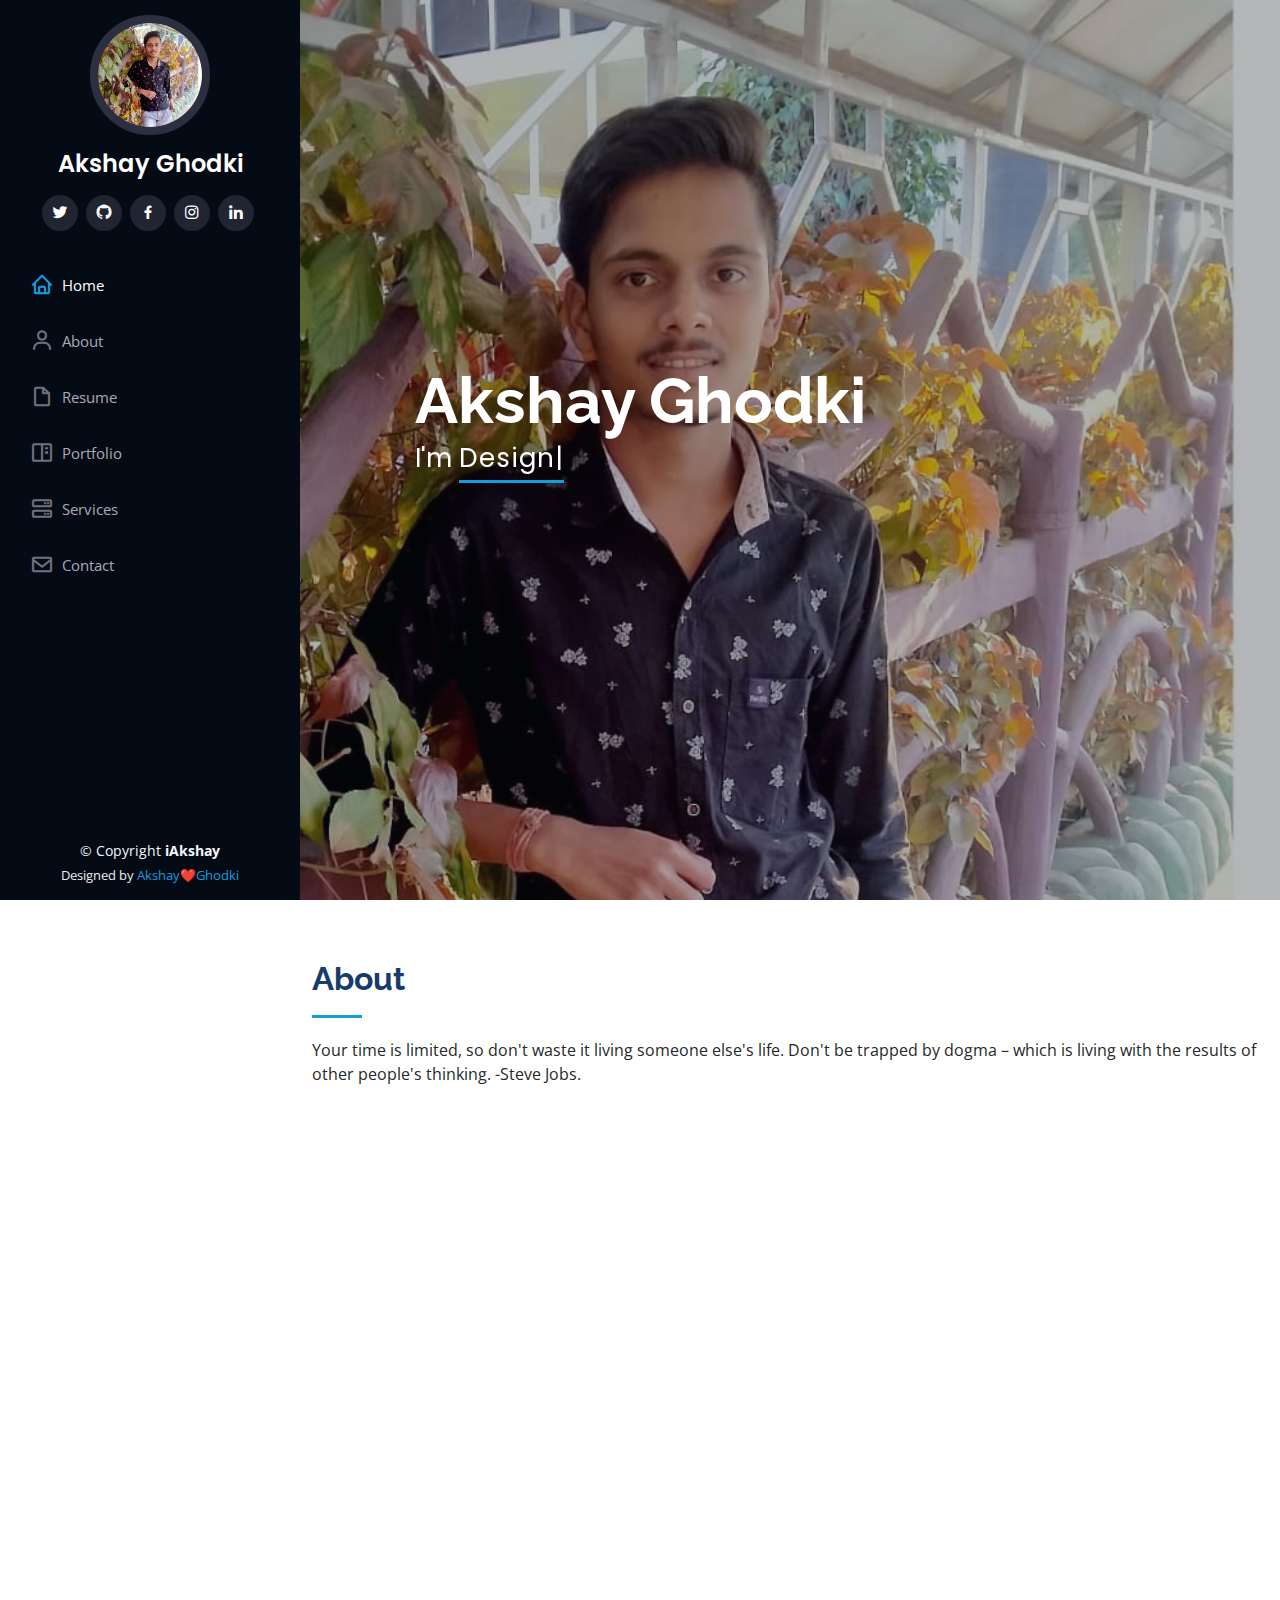
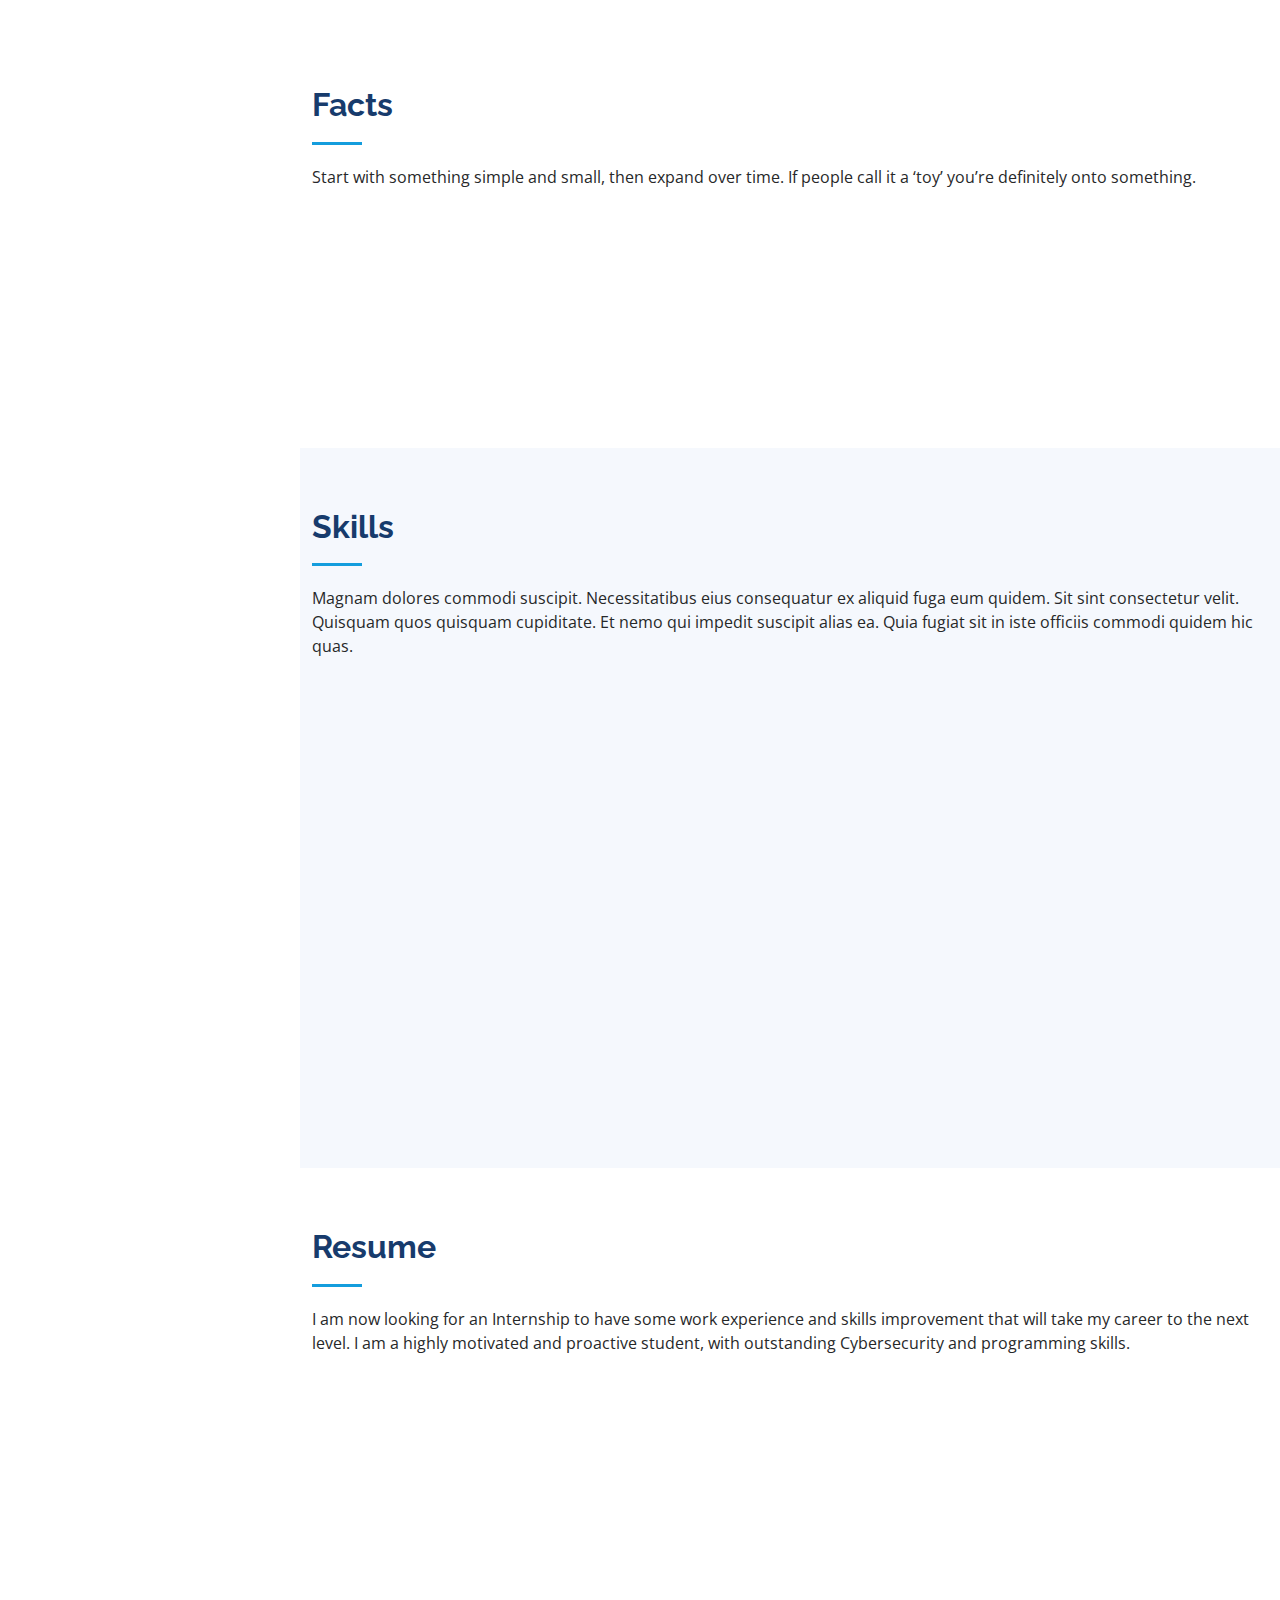
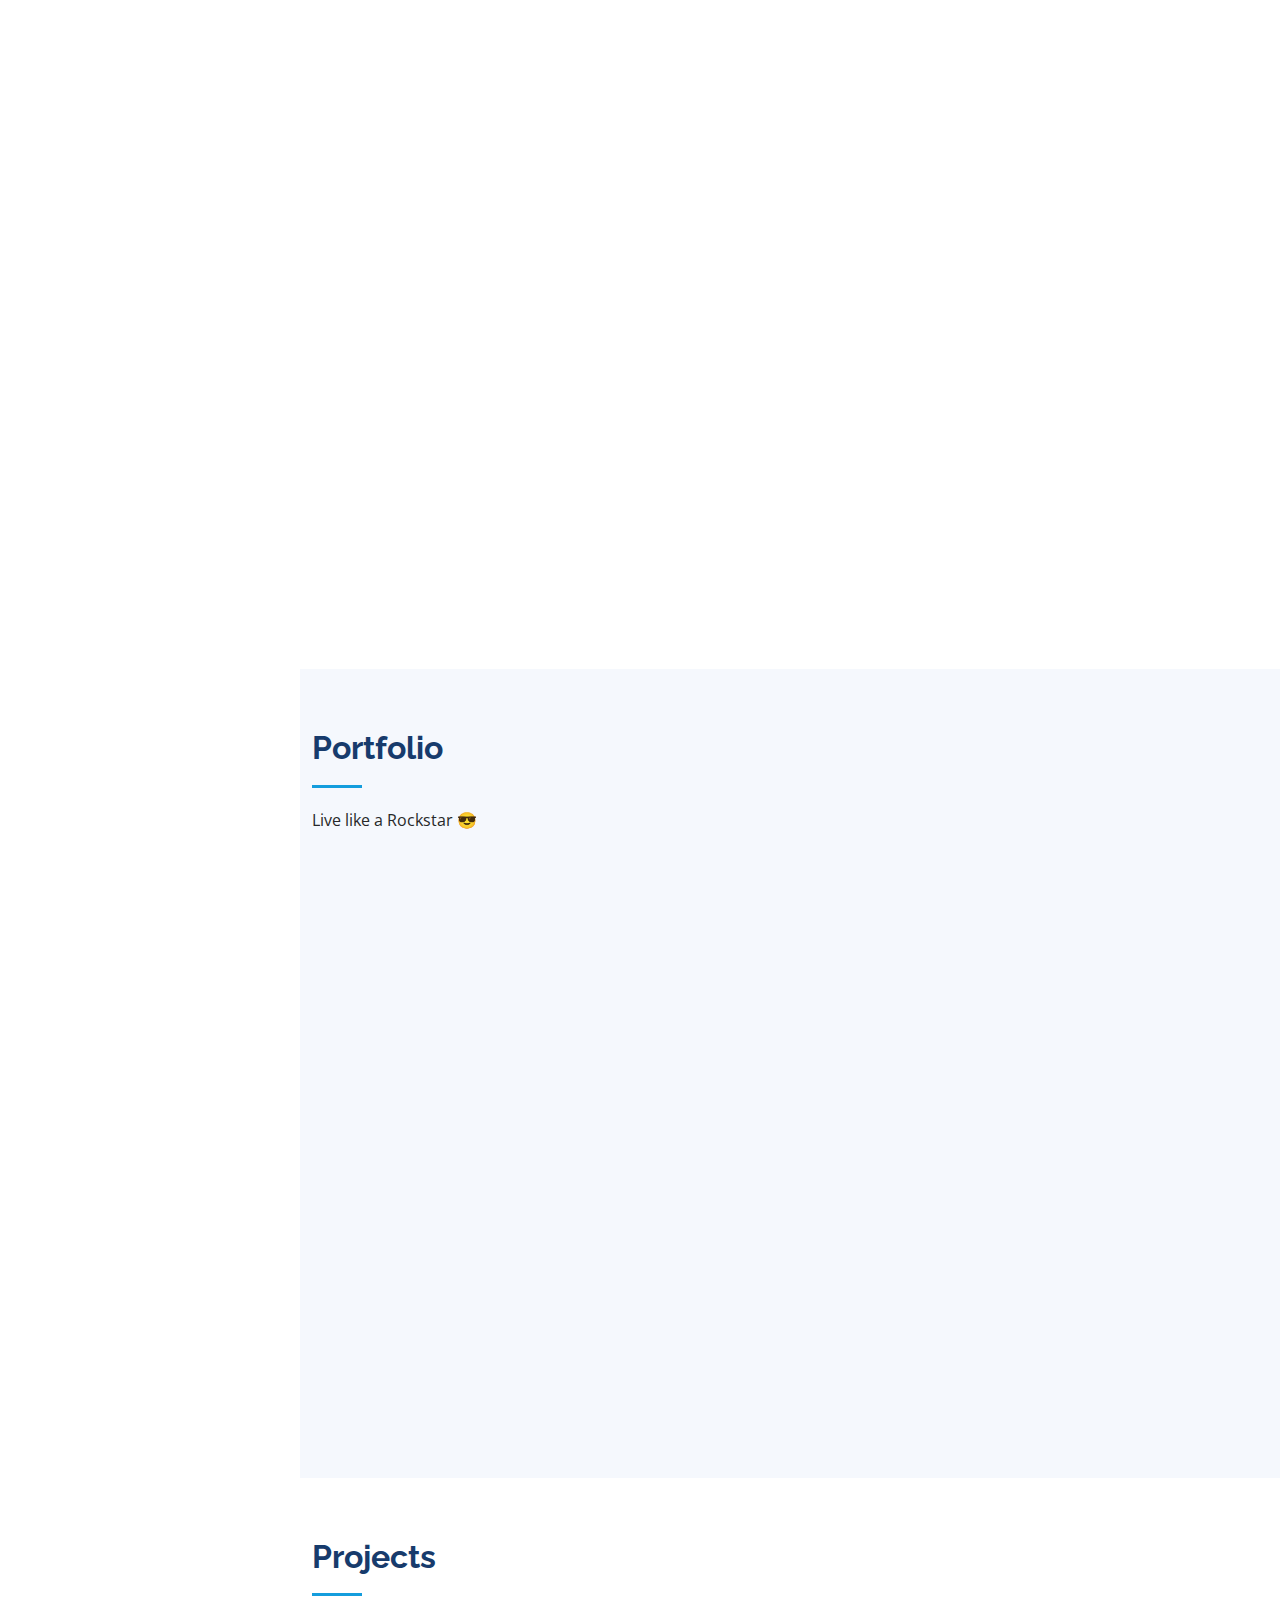
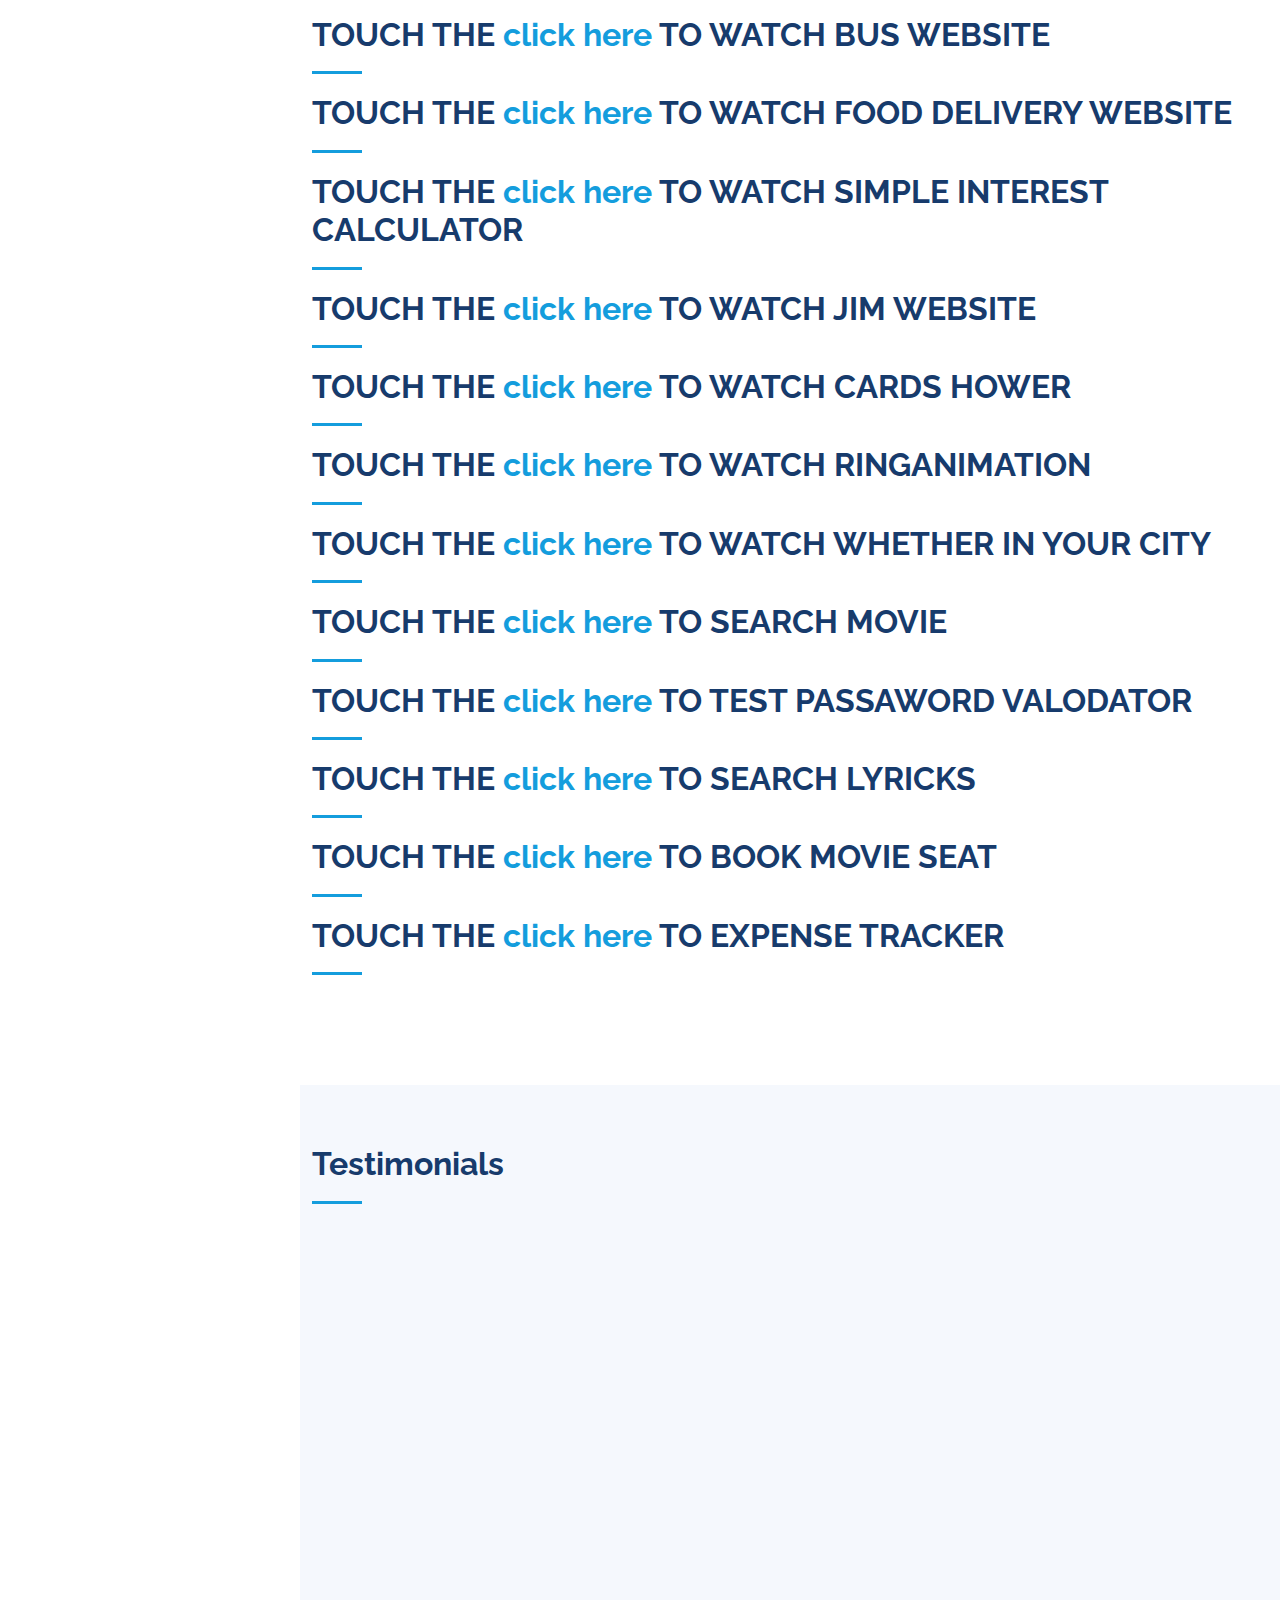
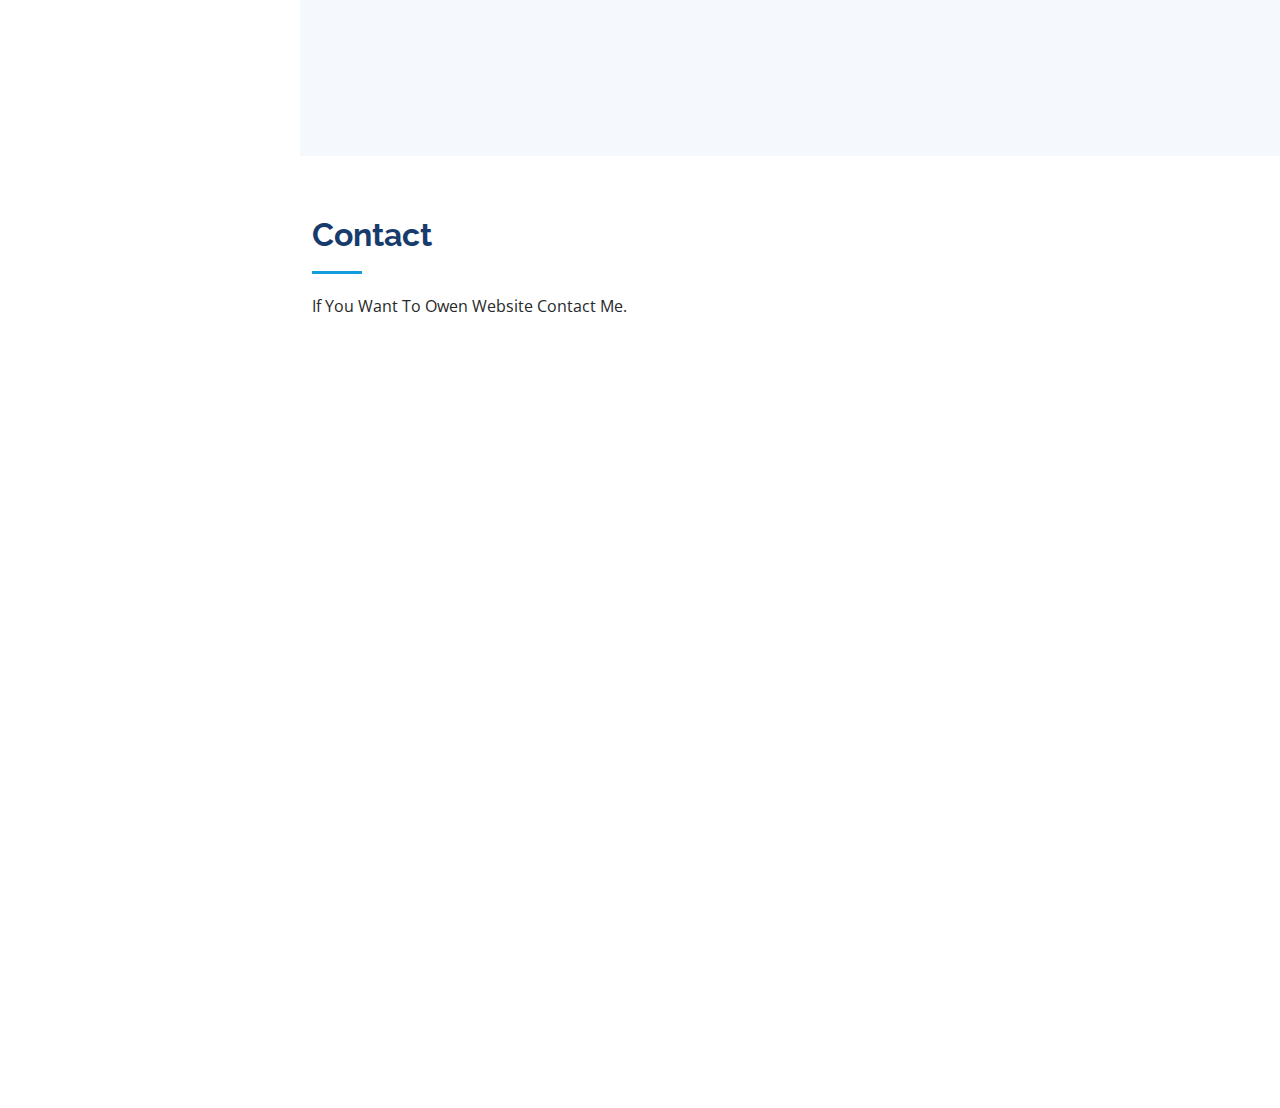
==== index.html @ bb000493 "Update index.html" ====
<!DOCTYPE html>
<html lang="en">

<head>
  <meta charset="utf-8">
  <meta content="width=device-width, initial-scale=1.0" name="viewport">

  <title>iPortfolio Bootstrap Template - Index</title>
  <meta content="" name="description">
  <meta content="" name="keywords">

  <!-- Favicons -->
  <link href="[data-uri]"
   rel="icon">
  <link href="assets/img/apple-touch-icon.png" rel="apple-touch-icon">

  <!-- Google Fonts -->
  <link href="https://fonts.googleapis.com/css?family=Open+Sans:300,300i,400,400i,600,600i,700,700i|Raleway:300,300i,400,400i,500,500i,600,600i,700,700i|Poppins:300,300i,400,400i,500,500i,600,600i,700,700i" rel="stylesheet">

  <!-- Vendor CSS Files -->
  <link href="assets/vendor/aos/aos.css" rel="stylesheet">
  <link href="assets/vendor/bootstrap/css/bootstrap.min.css" rel="stylesheet">
  <link href="assets/vendor/bootstrap-icons/bootstrap-icons.css" rel="stylesheet">
  <link href="assets/vendor/boxicons/css/boxicons.min.css" rel="stylesheet">
  <link href="assets/vendor/glightbox/css/glightbox.min.css" rel="stylesheet">
  <link href="assets/vendor/swiper/swiper-bundle.min.css" rel="stylesheet">

  <!-- Template Main CSS File -->
  <link href="assets/css/style.css" rel="stylesheet">

  <!-- =======================================================
  * Template Name: iPortfolio - v3.9.1
  * Template URL: https://bootstrapmade.com/iportfolio-bootstrap-portfolio-websites-template/
  * Author: BootstrapMade.com
  * License: https://bootstrapmade.com/license/
  ======================================================== -->
</head>

<body>
  

  <!-- ======= Mobile nav toggle button ======= -->
  <i class="bi bi-list mobile-nav-toggle d-xl-none"></i>

  <!-- ======= Header ======= -->
  <header id="header">
    <div class="d-flex flex-column">

      <div class="profile">
        <img src="[data-uri]" alt="" class="img-fluid rounded-circle">
        <h1 class="text-light"><a href="index.html">Akshay Ghodki</a></h1>
        <div class="social-links mt-3 text-center">
          <a href="https://twitter.com/AkshayGhodki19" class="twitter"><i class="bx bxl-twitter"></i></a>
           <a href="https://github.com/akshayghodki" class="github"><i class="bx bxl-github"></i></a>
          <a href="https://www.facebook.com/avi.ghodki" class="facebook"><i class="bx bxl-facebook"></i></a>
          <a href="https://www.instagram.com/its__ghodki__6__19/" class="instagram"><i class="bx bxl-instagram"></i></a>
          <a href="https://www.linkedin.com/in/akshay-ghodki-04a903233/?lipi=urn%3Ali%3Apage%3Ad_flagship3_feed%3BUTH9K%2F37QsuP19BD5WJxVg%3D%3D" class="linkedin"><i class="bx bxl-linkedin"></i></a>
        </div>
      </div>

      <nav id="navbar" class="nav-menu navbar">
        <ul>
          <li><a href="#hero" class="nav-link scrollto active"><i class="bx bx-home"></i> <span>Home</span></a></li>
          <li><a href="#about" class="nav-link scrollto"><i class="bx bx-user"></i> <span>About</span></a></li>
          <li><a href="#resume" class="nav-link scrollto"><i class="bx bx-file-blank"></i> <span>Resume</span></a></li>
          <li><a href="#portfolio" class="nav-link scrollto"><i class="bx bx-book-content"></i> <span>Portfolio</span></a></li>
          <li><a href="#services" class="nav-link scrollto"><i class="bx bx-server"></i> <span>Services</span></a></li>
          <li><a href="#contact" class="nav-link scrollto"><i class="bx bx-envelope"></i> <span>Contact</span></a></li>
        </ul>
      </nav><!-- .nav-menu -->
    </div>
  </header><!-- End Header -->

  <!-- ======= Hero Section ======= -->
  <section id="hero" class="d-flex flex-column justify-content-center align-items-center">
    <div class="hero-container" data-aos="fade-in">
      <h1>Akshay Ghodki</h1>
      <p>I'm <span class="typed" data-typed-items="Designer, Developer, Freelancer, Photographer,java programmer, c programmer, c++ programmer, Web developer"></span></p>
    </div>
  </section><!-- End Hero -->

  <main id="main">

    <!-- ======= About Section ======= -->
    <section id="about" class="about">
      <div class="container">

        <div class="section-title">
          <h2>About</h2>
          <p>Your time is limited, so don't waste it living someone else's life. Don't be trapped by dogma – which is living with the results of other people's thinking. -Steve Jobs.</p>
        </div>

        <div class="row">
          <div class="col-lg-4" data-aos="fade-right">
            <img src="https://media-exp1.licdn.com/dms/image/C4D2DAQFnphilK73IVw/profile-treasury-image-shrink_800_800/0/1647688284760?e=1667055600&v=beta&t=rZxOKwjBza1pFtkBrh8RTg6NyuLKzyVp26gckNCDVjM" alt="" height="450" width="380">
          </div>
          <div class="col-lg-8 pt-4 pt-lg-0 content" data-aos="fade-left">
            <h3>UI/UX Designer &amp; Web Developer &amp; Java Programmer,c and c++ Programmer.</h3>
            <p class="fst-italic">
              Lorem ipsum dolor sit amet, consectetur adipiscing elit, sed do eiusmod tempor incididunt ut labore et dolore
              magna aliqua.
            </p>
            <div class="row">
              <div class="col-lg-6">
                <ul>
                  <li><i class="bi bi-chevron-right"></i> <strong>Birthday:</strong> <span>2 Dec 2003</span></li>
                  <li><i class="bi bi-chevron-right"></i> <strong>Website:</strong> <span>https://akshayghodki.github.io/akshay-ghodki/</span></li>
                  <li><i class="bi bi-chevron-right"></i> <strong>Phone:</strong> <span>8103989685</span></li>
                  <li><i class="bi bi-chevron-right"></i> <strong>City:</strong> <span>Bhopal, INDIA</span></li>
                </ul>
              </div>
              <div class="col-lg-6">
                <ul>
                  <li><i class="bi bi-chevron-right"></i> <strong>Age:</strong> <span>19</span></li>
                  <li><i class="bi bi-chevron-right"></i> <strong>Degree:</strong> <span>B.Tech (Pursuing)</span></li>
                  <li><i class="bi bi-chevron-right"></i> <strong>Email:</strong> <span>akshayghodki520@gmail.com</span></li>
                  <li><i class="bi bi-chevron-right"></i> <strong>Freelance:</strong> <span>Available</span></li>
                </ul>
              </div>
            </div>
            <p>
              
            </p>
          </div>
        </div>

      </div>
    </section><!-- End About Section -->

    <!-- ======= Facts Section ======= -->
    <section id="facts" class="facts">
      <div class="container">

        <div class="section-title">
          <h2>Facts</h2>
          <p>Start with something simple and small, then expand over time. If people call it a ‘toy’ you’re definitely onto something.</p>
        </div>

        <div class="row no-gutters">

          <div class="col-lg-3 col-md-6 d-md-flex align-items-md-stretch" data-aos="fade-up">
            <div class="count-box">
              <i class="bi bi-emoji-smile"></i>
              <span data-purecounter-start="0" data-purecounter-end="234232" data-purecounter-duration="1" class="purecounter"></span>
              <p><strong>Happy Clients</strong> consequuntur quae</p>
            </div>
          </div>

          <div class="col-lg-3 col-md-6 d-md-flex align-items-md-stretch" data-aos="fade-up" data-aos-delay="100">
            <div class="count-box">
              <i class="bi bi-journal-richtext"></i>
              <span data-purecounter-start="0" data-purecounter-end="13" data-purecounter-duration="1" class="purecounter"></span>
              <p><strong>Projects</strong> adipisci atque cum quia aut</p>
            </div>
          </div>

          <div class="col-lg-3 col-md-6 d-md-flex align-items-md-stretch" data-aos="fade-up" data-aos-delay="200">
            <div class="count-box">
              <i class="bi bi-headset"></i>
              <span data-purecounter-start="0" data-purecounter-end="1453" data-purecounter-duration="1" class="purecounter"></span>
              <p><strong>Hours Of Support</strong> aut commodi quaerat</p>
            </div>
          </div>

          <div class="col-lg-3 col-md-6 d-md-flex align-items-md-stretch" data-aos="fade-up" data-aos-delay="300">
            <div class="count-box">
              <i class="bi bi-people"></i>
              <span data-purecounter-start="0" data-purecounter-end="32" data-purecounter-duration="1" class="purecounter"></span>
              <p><strong>Hard Workers</strong> rerum asperiores dolor</p>
            </div>
          </div>

        </div>

      </div>
    </section><!-- End Facts Section -->

    <!-- ======= Skills Section ======= -->
    <section id="skills" class="skills section-bg">
      <div class="container">

        <div class="section-title">
          <h2>Skills</h2>
          <p>Magnam dolores commodi suscipit. Necessitatibus eius consequatur ex aliquid fuga eum quidem. Sit sint consectetur velit. Quisquam quos quisquam cupiditate. Et nemo qui impedit suscipit alias ea. Quia fugiat sit in iste officiis commodi quidem hic quas.</p>
        </div>

        <div class="row skills-content">

          <div class="col-lg-6" data-aos="fade-up">
            <div class="progress">
              <span class="skill">Java <i class="val">90%</i></span>
              <div class="progress-bar-wrap">
                <div class="progress-bar" role="progressbar" aria-valuenow="90" aria-valuemin="0" aria-valuemax="100"></div>
              </div>
            </div>
            <div class="progress">
              <span class="skill">C <i class="val">90%</i></span>
              <div class="progress-bar-wrap">
                <div class="progress-bar" role="progressbar" aria-valuenow="90" aria-valuemin="0" aria-valuemax="100"></div>
              </div>
            </div>

            <div class="progress">
              <span class="skill">C++ <i class="val">70%</i></span>
              <div class="progress-bar-wrap">
                <div class="progress-bar" role="progressbar" aria-valuenow="90" aria-valuemin="0" aria-valuemax="100"></div>
              </div>
            </div>

            <div class="progress">
              <span class="skill">Python <i class="val">60%</i></span>
              <div class="progress-bar-wrap">
                <div class="progress-bar" role="progressbar" aria-valuenow="90" aria-valuemin="0" aria-valuemax="100"></div>
              </div>
            </div>

            <div class="progress">
              <span class="skill">HTML <i class="val">100%</i></span>
              <div class="progress-bar-wrap">
                <div class="progress-bar" role="progressbar" aria-valuenow="100" aria-valuemin="0" aria-valuemax="100"></div>
              </div>
            </div>

            <div class="progress">
              <span class="skill">CSS <i class="val">90%</i></span>
              <div class="progress-bar-wrap">
                <div class="progress-bar" role="progressbar" aria-valuenow="90" aria-valuemin="0" aria-valuemax="100"></div>
              </div>
            </div>

            <div class="progress">
              <span class="skill">JavaScript <i class="val">75%</i></span>
              <div class="progress-bar-wrap">
                <div class="progress-bar" role="progressbar" aria-valuenow="75" aria-valuemin="0" aria-valuemax="100"></div>
              </div>
            </div>

          </div>

          <div class="col-lg-6" data-aos="fade-up" data-aos-delay="100">

            <div class="progress">
              <span class="skill">PHP <i class="val">80%</i></span>
              <div class="progress-bar-wrap">
                <div class="progress-bar" role="progressbar" aria-valuenow="80" aria-valuemin="0" aria-valuemax="100"></div>
              </div>
            </div>

            <div class="progress">
              <span class="skill">WordPress/CMS <i class="val">90%</i></span>
              <div class="progress-bar-wrap">
                <div class="progress-bar" role="progressbar" aria-valuenow="90" aria-valuemin="0" aria-valuemax="100"></div>
              </div>
            </div>

            <div class="progress">
              <span class="skill">Photoshop <i class="val">55%</i></span>
              <div class="progress-bar-wrap">
                <div class="progress-bar" role="progressbar" aria-valuenow="55" aria-valuemin="0" aria-valuemax="100"></div>
              </div>
            </div>

          </div>

        </div>

      </div>
    </section><!-- End Skills Section -->

    <!-- ======= Resume Section ======= -->
    <section id="resume" class="resume">
      <div class="container">

        <div class="section-title">
          <h2>Resume</h2>
          <p>I am now looking for an Internship to have some work experience and skills improvement that will take my career to the next level. I am a highly motivated and proactive student, with outstanding Cybersecurity and programming skills.</p>
        </div>

        <div class="row">
          <div class="col-lg-6" data-aos="fade-up">
            <h3 class="resume-title">Sumary</h3>
            <div class="resume-item pb-0">
              <h4>Akshay Ghodki</h4>
              <p><em>I am now looking for an Internship to have some work experience and skills improvement that will take my career to the next level. I am a highly motivated and proactive student, with outstanding Cybersecurity and programming skills.</em></p>
              <ul>
                <li>Bhopal,Madhya Pradesh, INDIA</li>
                <li>+91 8103989685</li>
                <li>akshayghodki520@gamil.com</li>
              </ul>
            </div>

            <h3 class="resume-title">Education</h3>
            <div class="resume-item">
              <h4>BACHELOR OF TECHNOLOGY IN COMPUTER SCIENCE</h4>
              <h5>Puruing</h5>
              <p><em>LNCT Group of Colleges, Bhopal, Madhya Pradesh</em></p>
              <p>The Lakshmi Narain College of Technology is a technology-oriented institute of higher education established by LNCT Group of Colleges.</p>
            </div>
            <div class="resume-item">
              <h4>Bachelor of Computers Science &amp; programming and Web developing</h4>
              <h5>2019 - prasent</h5>
              <p><em>LNCT Group of Colleges, Bhopal, Madhya Pradesh</em></p>
              <p>The Lakshmi Narain College of Technology is a technology-oriented institute of higher education established by LNCT Group of Colleges.</p>
            </div>
          </div>
          <div class="col-lg-6" data-aos="fade-up" data-aos-delay="100">
            <h3 class="resume-title">Professional Experience</h3>
            <div class="resume-item">
              <h4>Activities</h4>
              <h5>2019 - Present</h5>
              <p><em>Bhopal , Madhya Pradesh, India </em></p>
               <li>i am a Web Developer And Programmer</li>
                <li>we have done many projects </li>
                <li>Our project in based on future enhancement</li>
                
              </ul>
            </div>
            <div class="resume-item">
              <h4>Certificates</h4>
              <h5>jan 2021-prasent</h5>
              <p><em>Stepping Stone Advertising, New York, NY</em></p>
              <ul>
                <li>Cybersecurity-roles-processes-operating-system-security</li>
                <p>coursera , IBM</p>
                <li>ibm-cyber-threat-intelligence</li>
                <p>coursera , IBM</p>
                <li>programming-fundamentals</li>
                <p>coursera , Duke university</p>
                <li>Introduction to Web Development with HTML, CSS, JavaScript</li>
                <p>Coursera, IBM</p>
                <li>To view all of my Certificates</li>
                <h5 id="demo1" onmouseover="mouseOver()" onmouseout="mouseOut()"> <a href= "https://media-exp1.licdn.com/dms/image/C4D22AQEdoto0St659g/feedshare-shrink_1280/0/1666456253002?e=1669248000&v=beta&t=pB_pHYFztTAkAsGgp6SJ1OC5p6hBWELPFqODoMfmfXQ">click here</a> </h5>
              </ul>
            </div>
          </div>
        </div>

      </div>
    </section><!-- End Resume Section -->

    <!-- ======= Portfolio Section ======= -->
    <section id="portfolio" class="portfolio section-bg">
      <div class="container">

        <div class="section-title">
          <h2>Portfolio</h2>
          <p>Live like a Rockstar 😎 </p>
        </div>

        <div class="row" data-aos="fade-up">
          <div class="col-lg-12 d-flex justify-content-center">
            <ul id="portfolio-flters">
              <li data-filter="*" class="filter-active">All</li>
              <li data-filter=".filter-app">❤️</li>
              <li data-filter=".filter-card">❤️❤️</li>
              <li data-filter=".filter-web">❤️❤️❤️</li>
            </ul>
          </div>
        </div>

        <div class="row portfolio-container" data-aos="fade-up" data-aos-delay="100">

          <div class="col-lg-4 col-md-6 portfolio-item filter-app">
            <div class="portfolio-wrap">
              <img src="https://media-exp1.licdn.com/dms/image/C4D22AQEdoto0St659g/feedshare-shrink_1280/0/1666456253002?e=1669248000&v=beta&t=pB_pHYFztTAkAsGgp6SJ1OC5p6hBWELPFqODoMfmfXQ" alt="" height="450" width="380">
              <div class="portfolio-links">
                <a href="https://media-exp1.licdn.com/dms/image/C4D22AQEdoto0St659g/feedshare-shrink_1280/0/1666456253002?e=1669248000&v=beta&t=pB_pHYFztTAkAsGgp6SJ1OC5p6hBWELPFqODoMfmfXQ" title="App 1"><i class="bx bx-plus"></i></a>
                <a href="portfolio-details.html" title="More Details"><i class="bx bx-link"></i></a>
              </div>
            </div>
          </div>

          <div class="col-lg-4 col-md-6 portfolio-item filter-web">
            <div class="portfolio-wrap">
              <img src="https://media-exp1.licdn.com/dms/image/C4D22AQHjF0FmjbT2Zg/feedshare-shrink_1280/0/1666456258567?e=1669248000&v=beta&t=J5f9EYakg90oHvEcplHUwa1QGlO0Tz6ehsro3VsLZX4" class="img-fluid" alt="">
              <div class="portfolio-links">
                <a href="https://media-exp1.licdn.com/dms/image/C4D22AQHjF0FmjbT2Zg/feedshare-shrink_1280/0/1666456258567?e=1669248000&v=beta&t=J5f9EYakg90oHvEcplHUwa1QGlO0Tz6ehsro3VsLZX4" data-gallery="portfolioGallery" class="portfolio-lightbox" title="Web 3"><i class="bx bx-plus"></i></a>
                <a href="portfolio-details.html" title="More Details"><i class="bx bx-link"></i></a>
              </div>
            </div>
          </div>

          <div class="col-lg-4 col-md-6 portfolio-item filter-app">
            <div class="portfolio-wrap">
              <img src="https://media-exp1.licdn.com/dms/image/C4D22AQFq-BAZr6OYOA/feedshare-shrink_2048_1536/0/1666456253700?e=1669248000&v=beta&t=Wsr1pPqs-Zr6gVkEnPwLtJ9kLxYR3--gWVAQtFWx0LA" class="img-fluid" alt="">
              <div class="portfolio-links">
                <a href="https://media-exp1.licdn.com/dms/image/C4D22AQFq-BAZr6OYOA/feedshare-shrink_2048_1536/0/1666456253700?e=1669248000&v=beta&t=Wsr1pPqs-Zr6gVkEnPwLtJ9kLxYR3--gWVAQtFWx0LA" data-gallery="portfolioGallery" class="portfolio-lightbox" title="App 2"><i class="bx bx-plus"></i></a>
                <a href="portfolio-details.html" title="More Details"><i class="bx bx-link"></i></a>
              </div>
            </div>
          </div>

          <div class="col-lg-4 col-md-6 portfolio-item filter-card">
            <div class="portfolio-wrap">
              <img src="https://media-exp1.licdn.com/dms/image/C4D22AQHatFqXSiA0pA/feedshare-shrink_800/0/1666456253445?e=1669248000&v=beta&t=xL-WK4Ut8KkJoMv1rLMu_Cmq4vdL2yp_J2gEwJ9Dm1E" class="img-fluid" alt="">
              <div class="portfolio-links">
                <a href="https://media-exp1.licdn.com/dms/image/C4D22AQHatFqXSiA0pA/feedshare-shrink_800/0/1666456253445?e=1669248000&v=beta&t=xL-WK4Ut8KkJoMv1rLMu_Cmq4vdL2yp_J2gEwJ9Dm1E" data-gallery="portfolioGallery" class="portfolio-lightbox" title="Card 2"><i class="bx bx-plus"></i></a>
                <a href="portfolio-details.html" title="More Details"><i class="bx bx-link"></i></a>
              </div>
            </div>
          </div>

          <div class="col-lg-4 col-md-6 portfolio-item filter-web">
            <div class="portfolio-wrap">
              <img src="https://media-exp1.licdn.com/dms/image/D4D22AQEY9jh2VWgcEw/feedshare-shrink_800/0/1666456253819?e=1669248000&v=beta&t=3kq5Ix8kbXlRQ07uM2j-jtPfNo8WjJ2IcSOV988o1G8" class="img-fluid" alt="">
              <div class="portfolio-links">
                <a href="https://media-exp1.licdn.com/dms/image/D4D22AQEY9jh2VWgcEw/feedshare-shrink_800/0/1666456253819?e=1669248000&v=beta&t=3kq5Ix8kbXlRQ07uM2j-jtPfNo8WjJ2IcSOV988o1G8" data-gallery="portfolioGallery" class="portfolio-lightbox" title="Web 2"><i class="bx bx-plus"></i></a>
                <a href="portfolio-details.html" title="More Details"><i class="bx bx-link"></i></a>
              </div>
            </div>
          </div>

          <div class="col-lg-4 col-md-6 portfolio-item filter-app">
            <div class="portfolio-wrap">
              <img src="https://media-exp1.licdn.com/dms/image/C4D22AQEDUcKgcOlKEA/feedshare-shrink_1280/0/1666456252983?e=1669248000&v=beta&t=GcJTLlNbjEGp6KgW2w6PZGhzd3BpflR2dBrtFchDpVc" class="img-fluid" alt="">
              <div class="portfolio-links">
                <a href="https://media-exp1.licdn.com/dms/image/C4D22AQEDUcKgcOlKEA/feedshare-shrink_1280/0/1666456252983?e=1669248000&v=beta&t=GcJTLlNbjEGp6KgW2w6PZGhzd3BpflR2dBrtFchDpVc" data-gallery="portfolioGallery" class="portfolio-lightbox" title="App 3"><i class="bx bx-plus"></i></a>
                <a href="portfolio-details.html" title="More Details"><i class="bx bx-link"></i></a>
              </div>
            </div>
          </div>

          <div class="col-lg-4 col-md-6 portfolio-item filter-card">
            <div class="portfolio-wrap">
              <img src="https://media-exp1.licdn.com/dms/image/C4D22AQH7IgeWenf9vA/feedshare-shrink_2048_1536/0/1666456253282?e=1669248000&v=beta&t=G5n_qx4cFvCvqk4VruWS5heUwZhcZojuJ2aM2m-CXXc" class="img-fluid" alt="">
              <div class="portfolio-links">
                <a href="https://media-exp1.licdn.com/dms/image/C4D22AQH7IgeWenf9vA/feedshare-shrink_2048_1536/0/1666456253282?e=1669248000&v=beta&t=G5n_qx4cFvCvqk4VruWS5heUwZhcZojuJ2aM2m-CXXc" data-gallery="portfolioGallery" class="portfolio-lightbox" title="Card 1"><i class="bx bx-plus"></i></a>
                <a href="portfolio-details.html" title="More Details"><i class="bx bx-link"></i></a>
              </div>
            </div>
          </div>

          <div class="col-lg-4 col-md-6 portfolio-item filter-card">
            <div class="portfolio-wrap">
              <img src="https://media-exp1.licdn.com/dms/image/D4D22AQHrCY13DrSUtg/feedshare-shrink_1280/0/1666456258057?e=1669248000&v=beta&t=DUB5PmxwuoWNNXP9PCudKhhZb7dDw2aqVa9wDY_0p-U" class="img-fluid" alt="">
              <div class="portfolio-links">
                <a href="https://media-exp1.licdn.com/dms/image/D4D22AQHrCY13DrSUtg/feedshare-shrink_1280/0/1666456258057?e=1669248000&v=beta&t=DUB5PmxwuoWNNXP9PCudKhhZb7dDw2aqVa9wDY_0p-U" data-gallery="portfolioGallery" class="portfolio-lightbox" title="Card 3"><i class="bx bx-plus"></i></a>
                <a href="portfolio-details.html" title="More Details"><i class="bx bx-link"></i></a>
              </div>
            </div>
          </div>

          <div class="col-lg-4 col-md-6 portfolio-item filter-web">
            <div class="portfolio-wrap">
              <img src="https://media-exp1.licdn.com/dms/image/D4D03AQH-aIyR4WKrJw/profile-displayphoto-shrink_800_800/0/1647661447671?e=1672272000&v=beta&t=tnZvGmI8JqoweMOWjI84TeVceGd37t2VkAGfVV3SNuA" class="img-fluid" alt="">
              <div class="portfolio-links">
                <a href="https://media-exp1.licdn.com/dms/image/D4D03AQH-aIyR4WKrJw/profile-displayphoto-shrink_800_800/0/1647661447671?e=1672272000&v=beta&t=tnZvGmI8JqoweMOWjI84TeVceGd37t2VkAGfVV3SNuA" data-gallery="portfolioGallery" class="portfolio-lightbox" title="Web 3"><i class="bx bx-plus"></i></a>
                <a href="portfolio-details.html" title="More Details"><i class="bx bx-link"></i></a>
              </div>
            </div>
          </div>

        </div>

      </div>
    </section><!-- End Portfolio Section -->
<!-- ======= project section Section ======= -->
<section id="services" class="services">
  <div class="container">

    <div class="section-title">
      <h2>Projects</h2>
      <h2 id="demo1" onmouseover="mouseOver()" onmouseout="mouseOut()">TOUCH THE <a href= " https://akshayghodki.github.io/Akshay-bus-service/">click here</a> TO WATCH BUS WEBSITE</h2>
      <h2 id="demo1" onmouseover="mouseOver()" onmouseout="mouseOut()">TOUCH THE <a href= " https://akshayghodki.github.io/akshayfoods.github.io/">click here</a> TO WATCH FOOD DELIVERY WEBSITE</h2>
      <h2 id="demo1" onmouseover="mouseOver()" onmouseout="mouseOut()">TOUCH THE <a href= "https://akshayghodki.github.io/agcalculator.github.io/">click here</a> TO WATCH SIMPLE INTEREST CALCULATOR</h2>
      <h2 id="demo1" onmouseover="mouseOver()" onmouseout="mouseOut()">TOUCH THE <a href= " https://akshayghodki.github.io/Akshayjim.github.io/">click here</a> TO WATCH JIM WEBSITE</h2>
      <h2 id="demo1" onmouseover="mouseOver()" onmouseout="mouseOut()">TOUCH THE <a href= "https://akshayghodki.github.io/Agcards.github.io/">click here</a> TO WATCH CARDS HOWER </h2>
      <h2 id="demo1" onmouseover="mouseOver()" onmouseout="mouseOut()">TOUCH THE <a href= " https://akshayghodki.github.io/Ag-ringanimation.github.io/">click here</a> TO WATCH RINGANIMATION</h2>
      <h2 id="demo1" onmouseover="mouseOver()" onmouseout="mouseOut()">TOUCH THE <a href= " https://akshayghodki.github.io/Ag-whether-gitghub.io/">click here</a> TO WATCH WHETHER IN YOUR CITY</h2>
      <h2 id="demo1" onmouseover="mouseOver()" onmouseout="mouseOut()">TOUCH THE <a href= " https://akshayghodki.github.io/Akshaymovie.github.io/">click here</a> TO SEARCH MOVIE</h2>
      <h2 id="demo1" onmouseover="mouseOver()" onmouseout="mouseOut()">TOUCH THE <a href= "https://akshayghodki.github.io/AG-password-validator/">click here</a> TO TEST PASSAWORD VALODATOR</h2>
      <h2 id="demo1" onmouseover="mouseOver()" onmouseout="mouseOut()">TOUCH THE <a href= "https://akshayghodki.github.io/Akshaylyricsweb.github.io/">click here</a> TO SEARCH LYRICKS</h2>
      <h2 id="demo1" onmouseover="mouseOver()" onmouseout="mouseOut()">TOUCH THE <a href= "https://akshayghodki.github.io/Agmoviesesat.githun.io/">click here</a> TO BOOK MOVIE SEAT</h2>
      <h2 id="demo1" onmouseover="mouseOver()" onmouseout="mouseOut()">TOUCH THE <a href= "https://akshayghodki.github.io/Ag-expense-tracker.github.io/">click here</a> TO EXPENSE TRACKER</h2>

      

  </div>
</section><!-- End Services Section -->

  

    <!-- ======= Testimonials Section ======= -->
    <section id="testimonials" class="testimonials section-bg">
      <div class="container">

        <div class="section-title">
          <h2>Testimonials</h2>
          <p></p>
        </div>

        <div class="testimonials-slider swiper" data-aos="fade-up" data-aos-delay="100">
          <div class="swiper-wrapper">

            <div class="swiper-slide">
              <div class="testimonial-item" data-aos="fade-up">
                <p>
                  <i class="bx bxs-quote-alt-left quote-icon-left"></i>
                  Proin iaculis purus consequat sem cure digni ssim donec porttitora entum suscipit rhoncus. Accusantium quam, ultricies eget id, aliquam eget nibh et. Maecen aliquam, risus at semper.
                  <i class="bx bxs-quote-alt-right quote-icon-right"></i>
                </p>
                <img src="assets/img/testimonials/testimonials-1.jpg" class="testimonial-img" alt="">
                <h3>Saul Goodman</h3>
                <h4>Ceo &amp; Founder</h4>
              </div>
            </div><!-- End testimonial item -->

            <div class="swiper-slide">
              <div class="testimonial-item" data-aos="fade-up" data-aos-delay="100">
                <p>
                  <i class="bx bxs-quote-alt-left quote-icon-left"></i>
                  Export tempor illum tamen malis malis eram quae irure esse labore quem cillum quid cillum eram malis quorum velit fore eram velit sunt aliqua noster fugiat irure amet legam anim culpa.
                  <i class="bx bxs-quote-alt-right quote-icon-right"></i>
                </p>
                <img src="assets/img/testimonials/testimonials-2.jpg" class="testimonial-img" alt="">
                <h3>Sara Wilsson</h3>
                <h4>Designer</h4>
              </div>
            </div><!-- End testimonial item -->

            <div class="swiper-slide">
              <div class="testimonial-item" data-aos="fade-up" data-aos-delay="200">
                <p>
                  <i class="bx bxs-quote-alt-left quote-icon-left"></i>
                  Enim nisi quem export duis labore cillum quae magna enim sint quorum nulla quem veniam duis minim tempor labore quem eram duis noster aute amet eram fore quis sint minim.
                  <i class="bx bxs-quote-alt-right quote-icon-right"></i>
                </p>
                <img src="assets/img/testimonials/testimonials-3.jpg" class="testimonial-img" alt="">
                <h3>Jena Karlis</h3>
                <h4>Store Owner</h4>
              </div>
            </div><!-- End testimonial item -->

            <div class="swiper-slide">
              <div class="testimonial-item" data-aos="fade-up" data-aos-delay="300">
                <p>
                  <i class="bx bxs-quote-alt-left quote-icon-left"></i>
                  Fugiat enim eram quae cillum dolore dolor amet nulla culpa multos export minim fugiat minim velit minim dolor enim duis veniam ipsum anim magna sunt elit fore quem dolore labore illum veniam.
                  <i class="bx bxs-quote-alt-right quote-icon-right"></i>
                </p>
                <img src="assets/img/testimonials/testimonials-4.jpg" class="testimonial-img" alt="">
                <h3>Matt Brandon</h3>
                <h4>Freelancer</h4>
              </div>
            </div><!-- End testimonial item -->

            <div class="swiper-slide">
              <div class="testimonial-item" data-aos="fade-up" data-aos-delay="400">
                <p>
                  <i class="bx bxs-quote-alt-left quote-icon-left"></i>
                  Quis quorum aliqua sint quem legam fore sunt eram irure aliqua veniam tempor noster veniam enim culpa labore duis sunt culpa nulla illum cillum fugiat legam esse veniam culpa fore nisi cillum quid.
                  <i class="bx bxs-quote-alt-right quote-icon-right"></i>
                </p>
                <img src="assets/img/testimonials/testimonials-5.jpg" class="testimonial-img" alt="">
                <h3>John Larson</h3>
                <h4>Entrepreneur</h4>
              </div>
            </div><!-- End testimonial item -->

          </div>
          <div class="swiper-pagination"></div>
        </div>

      </div>
    </section><!-- End Testimonials Section -->

    <!-- ======= Contact Section ======= -->
    <section id="contact" class="contact">
      <div class="container">

        <div class="section-title">
          <h2>Contact</h2>
          <p>If You Want To Owen Website Contact Me.</p>
        </div>

        <div class="row" data-aos="fade-in">

          <div class="col-lg-5 d-flex align-items-stretch">
            <div class="info">
              <div class="address">
                <i class="bi bi-geo-alt"></i>
                <h4>Location:</h4>
                <p>Anand Nagar, Bhopal, Madhya Pradesh, India</p>
              </div>

              <div class="email">
                <i class="bi bi-envelope"></i>
                <h4>Email:</h4>
                <p>akshayghodki520@gmil.com</p>
              </div>

              <div class="phone">
                <i class="bi bi-phone"></i>
                <h4>Call:</h4>
                <p>+91 8103989685</p>
              </div>

              <iframe src="https://www.google.com/maps/embed?pb=!1m18!1m12!1m3!1d117350.24977338016!2d77.33585146123811!3d23.19955198499215!2m3!1f0!2f0!3f0!3m2!1i1024!2i768!4f13.1!3m3!1m2!1s0x397c428f8fd68fbd%3A0x2155716d572d4f8!2sBhopal%2C%20Madhya%20Pradesh!5e0!3m2!1sen!2sin!4v1657082128519!5m2!1sen!2sin" frameborder="0" style="border:0; width: 100%; height: 290px;" allowfullscreen></iframe>
            </div>

          </div>
                    <div class="col-lg-7 mt-5 mt-lg-0 d-flex align-items-stretch">
            <form action="forms/contact.php" method="post" role="form" class="php-email-form">
              <div class="row">
                <div class="form-group col-md-6">
                  <label for="name">Your Name</label>
                  <input type="text" name="name" class="form-control" id="name" required>
                </div>
                <div class="form-group col-md-6">
                  <label for="name">Your Email</label>
                  <input type="email" class="form-control" name="email" id="email" required>
                </div>
              </div>
              <div class="form-group">
                <label for="name">Subject</label>
                <input type="text" class="form-control" name="subject" id="subject" required>
              </div>
              <div class="form-group">
                <label for="name">Message</label>
                <textarea class="form-control" name="message" rows="10" required></textarea>
              </div>
              <div class="my-3">
                <div class="loading">Loading</div>
                <div class="error-message"></div>
                <div class="sent-message">Your message has been sent. Thank you!</div>
              </div>
              <div class="text-center"><button type="submit">Send Message</button></div>
            </form>
          </div>

        </div>

      </div>
    </section>
<!-- End Contact Section -->

  </main><!-- End #main -->

  <!-- ======= Footer ======= -->
  <footer id="footer">
    <div class="container">
      <div class="copyright">
        &copy; Copyright <strong><span>iAkshay</span></strong>
      </div>
      <div class="credits">
        <!-- All the links in the footer should remain intact. -->
        <!-- You can delete the links only if you purchased the pro version. -->
        <!-- Licensing information: https://bootstrapmade.com/license/ -->
        <!-- Purchase the pro version with working PHP/AJAX contact form: https://bootstrapmade.com/iportfolio-bootstrap-portfolio-websites-template/ -->
        Designed by <a href="https://akshayghodki520.wixsite.com/akshayghodki">Akshay❤️Ghodki</a>
      </div>
    </div>
  </footer><!-- End  Footer -->

  <a href="#" class="back-to-top d-flex align-items-center justify-content-center"><i class="bi bi-arrow-up-short"></i></a>

  <!-- Vendor JS Files -->
  <script src="assets/vendor/purecounter/purecounter_vanilla.js"></script>
  <script src="assets/vendor/aos/aos.js"></script>
  <script src="assets/vendor/bootstrap/js/bootstrap.bundle.min.js"></script>
  <script src="assets/vendor/glightbox/js/glightbox.min.js"></script>
  <script src="assets/vendor/isotope-layout/isotope.pkgd.min.js"></script>
  <script src="assets/vendor/swiper/swiper-bundle.min.js"></script>
  <script src="assets/vendor/typed.js/typed.min.js"></script>
  <script src="assets/vendor/waypoints/noframework.waypoints.js"></script>
  <script src="assets/vendor/php-email-form/validate.js"></script>

  <!-- Template Main JS File -->
  <script src="assets/js/main.js"></script>
  <script src="https://s.pageclip.co/v1/pageclip.js" charset="utf-8"></script>

</body>

</html>
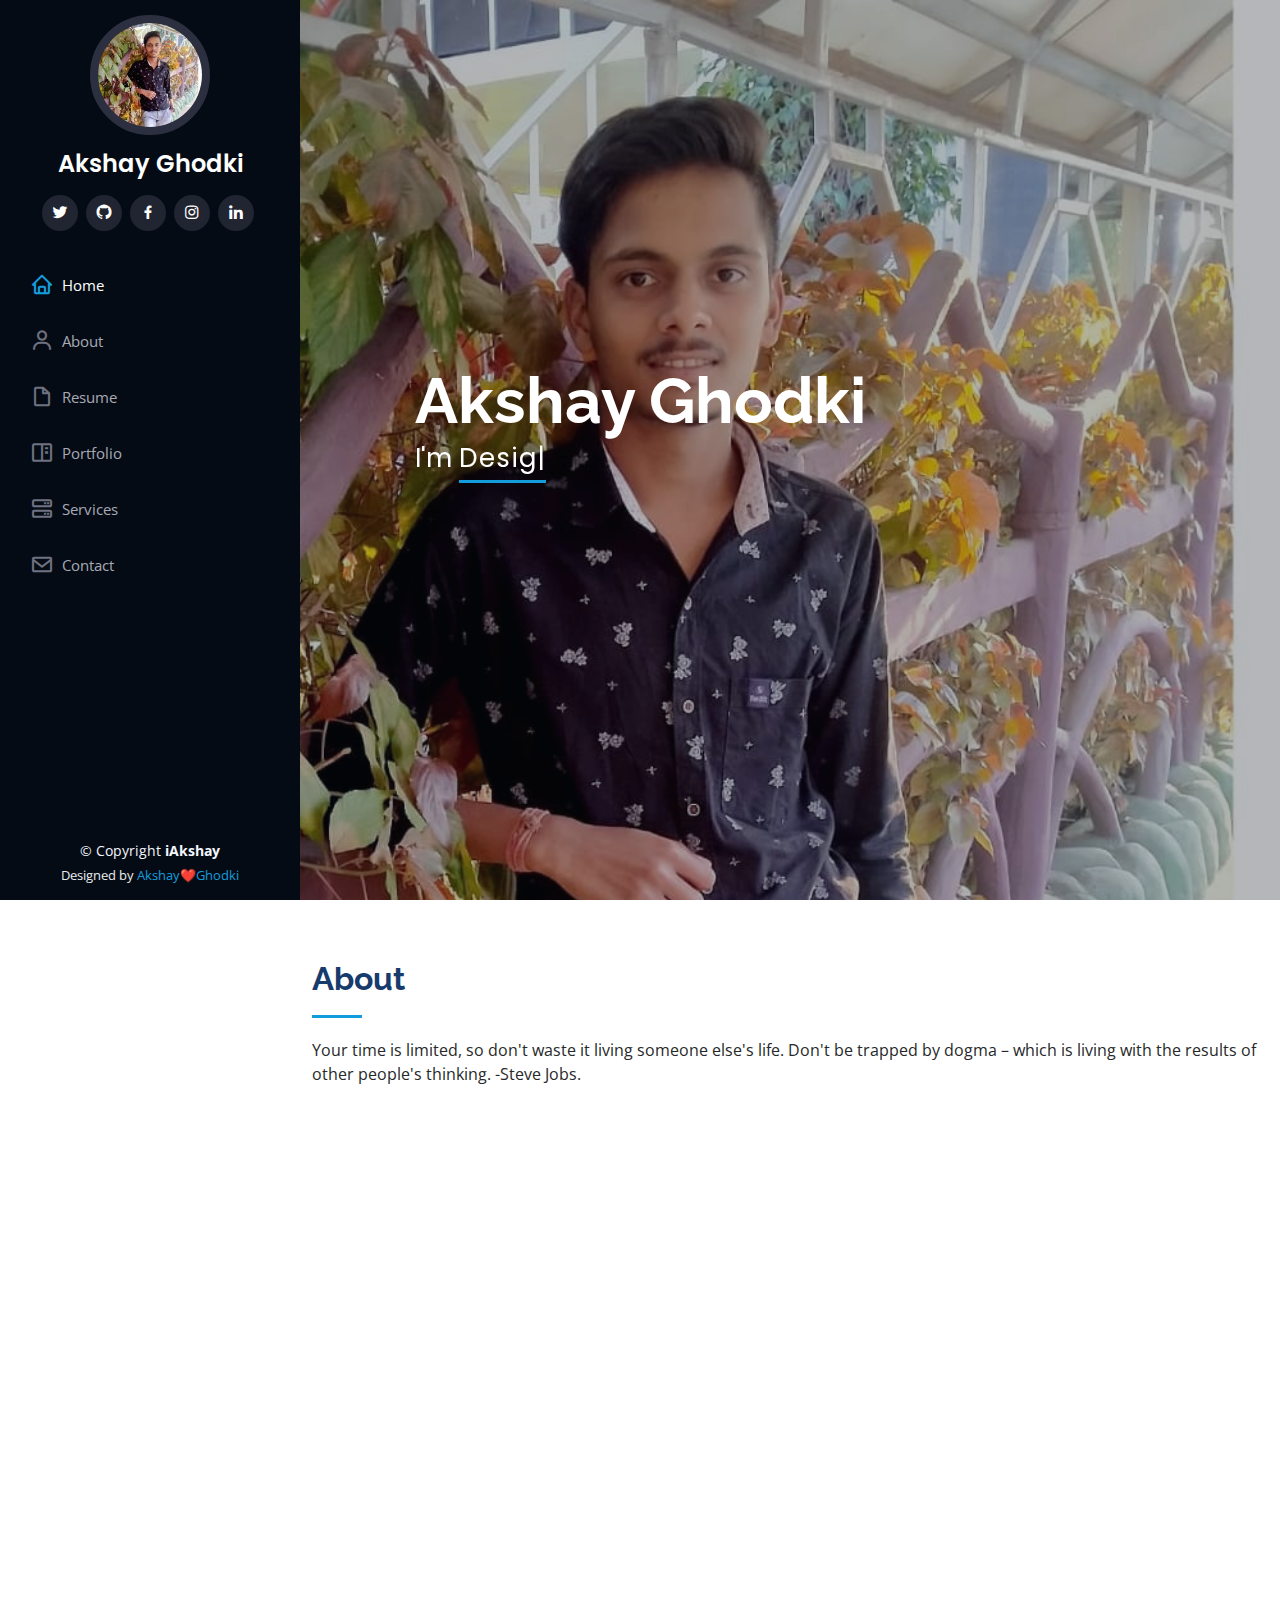
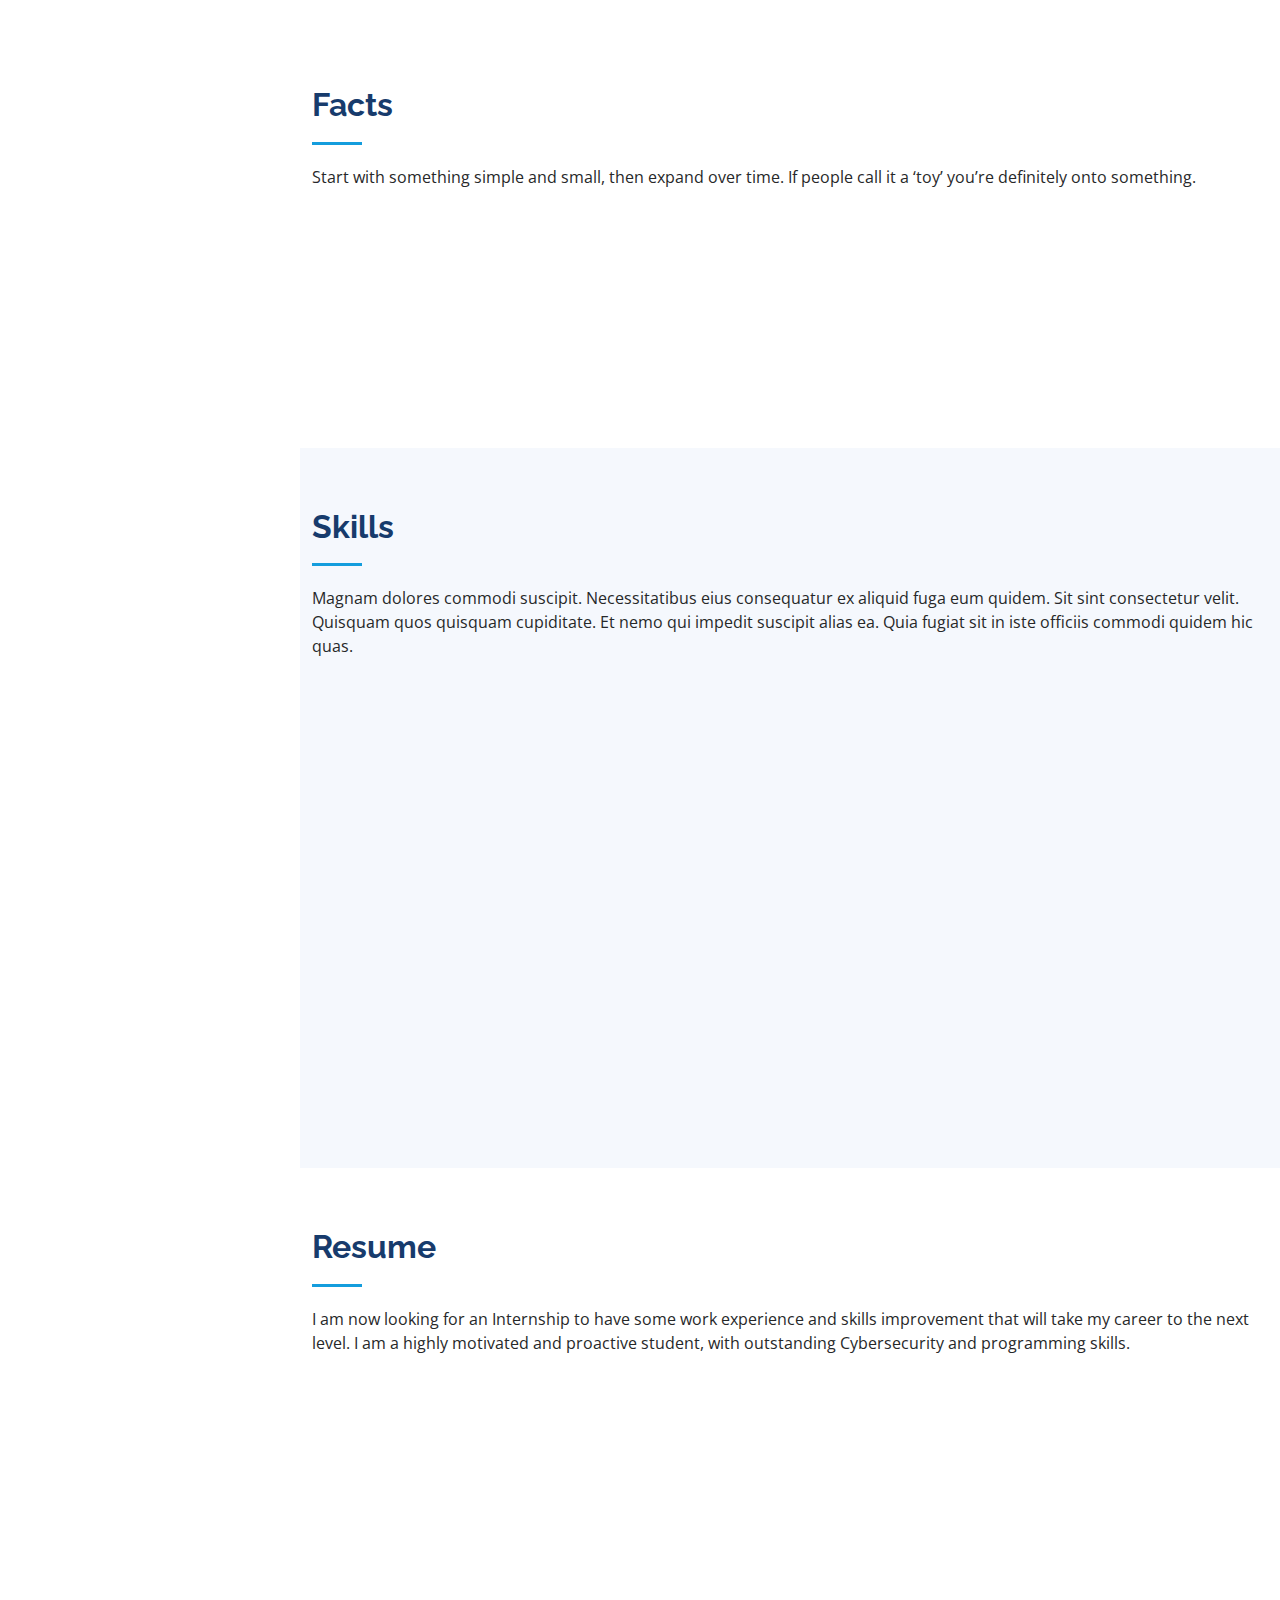
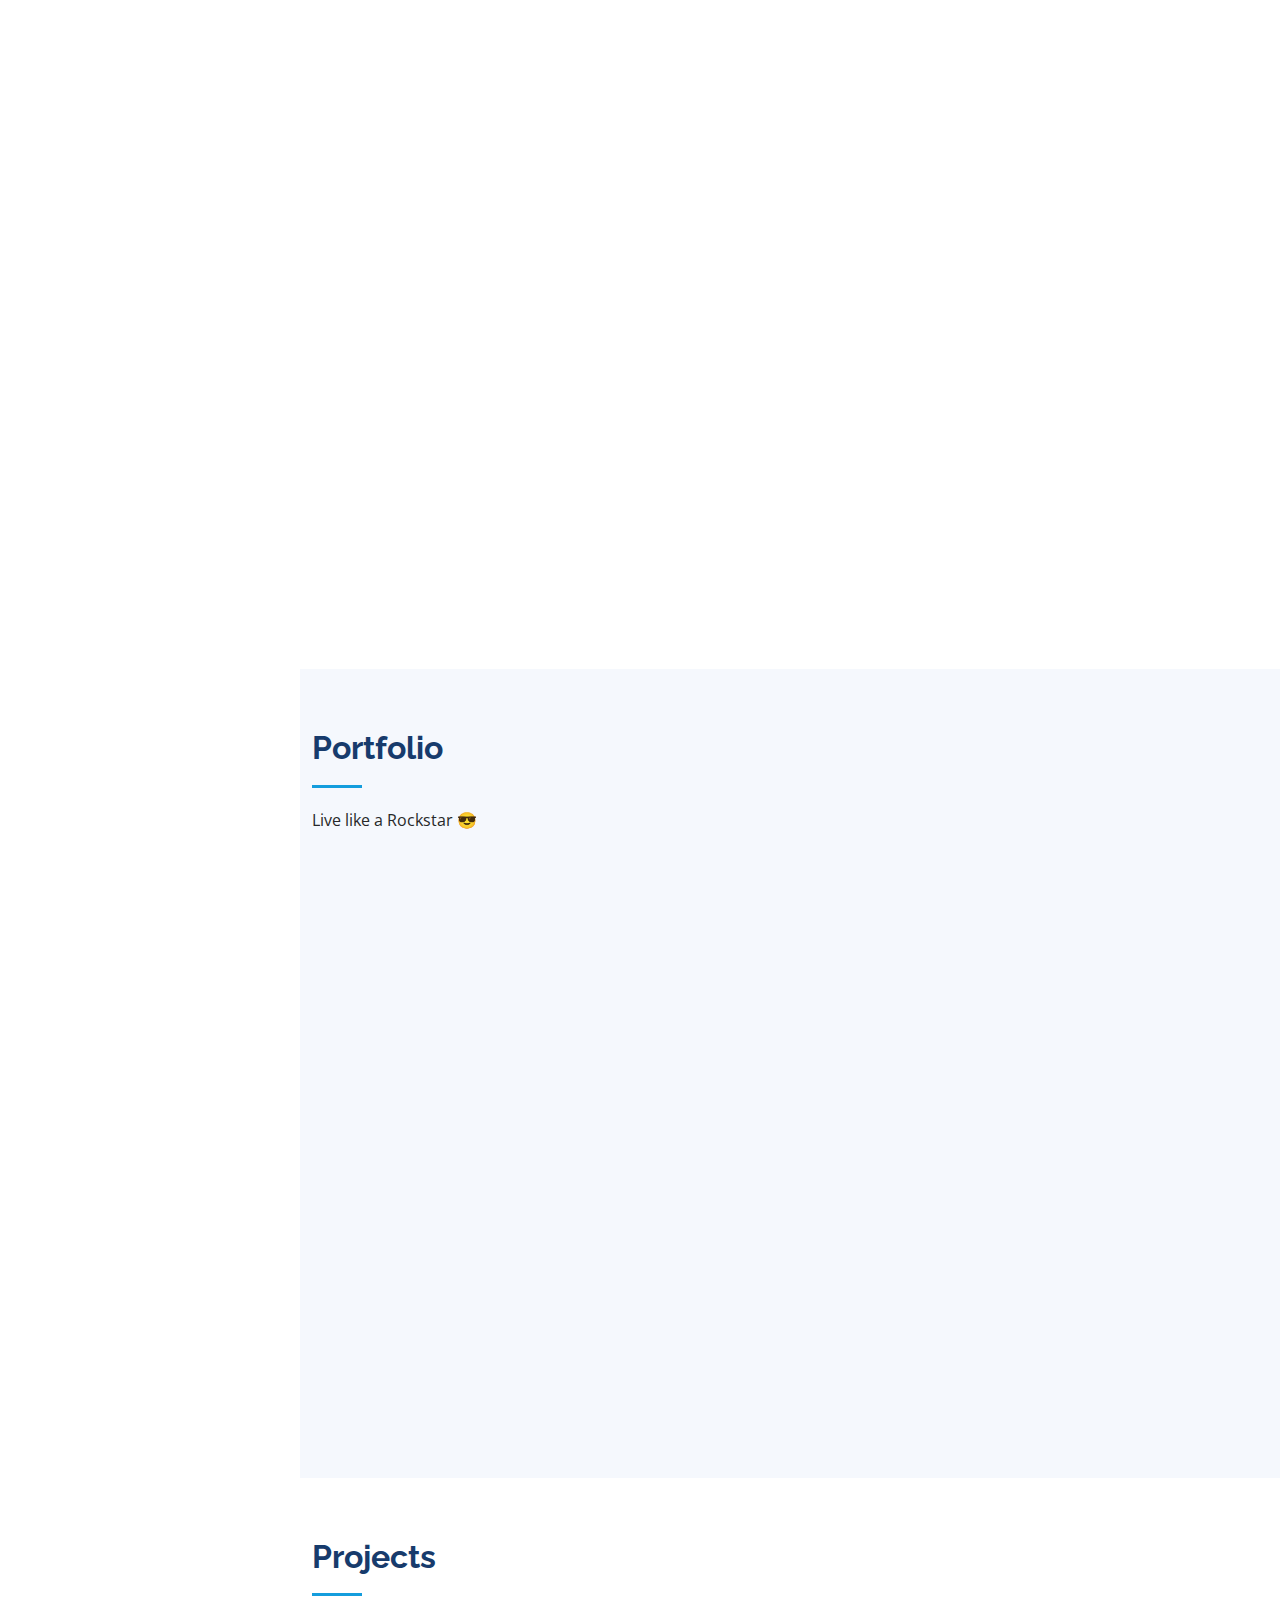
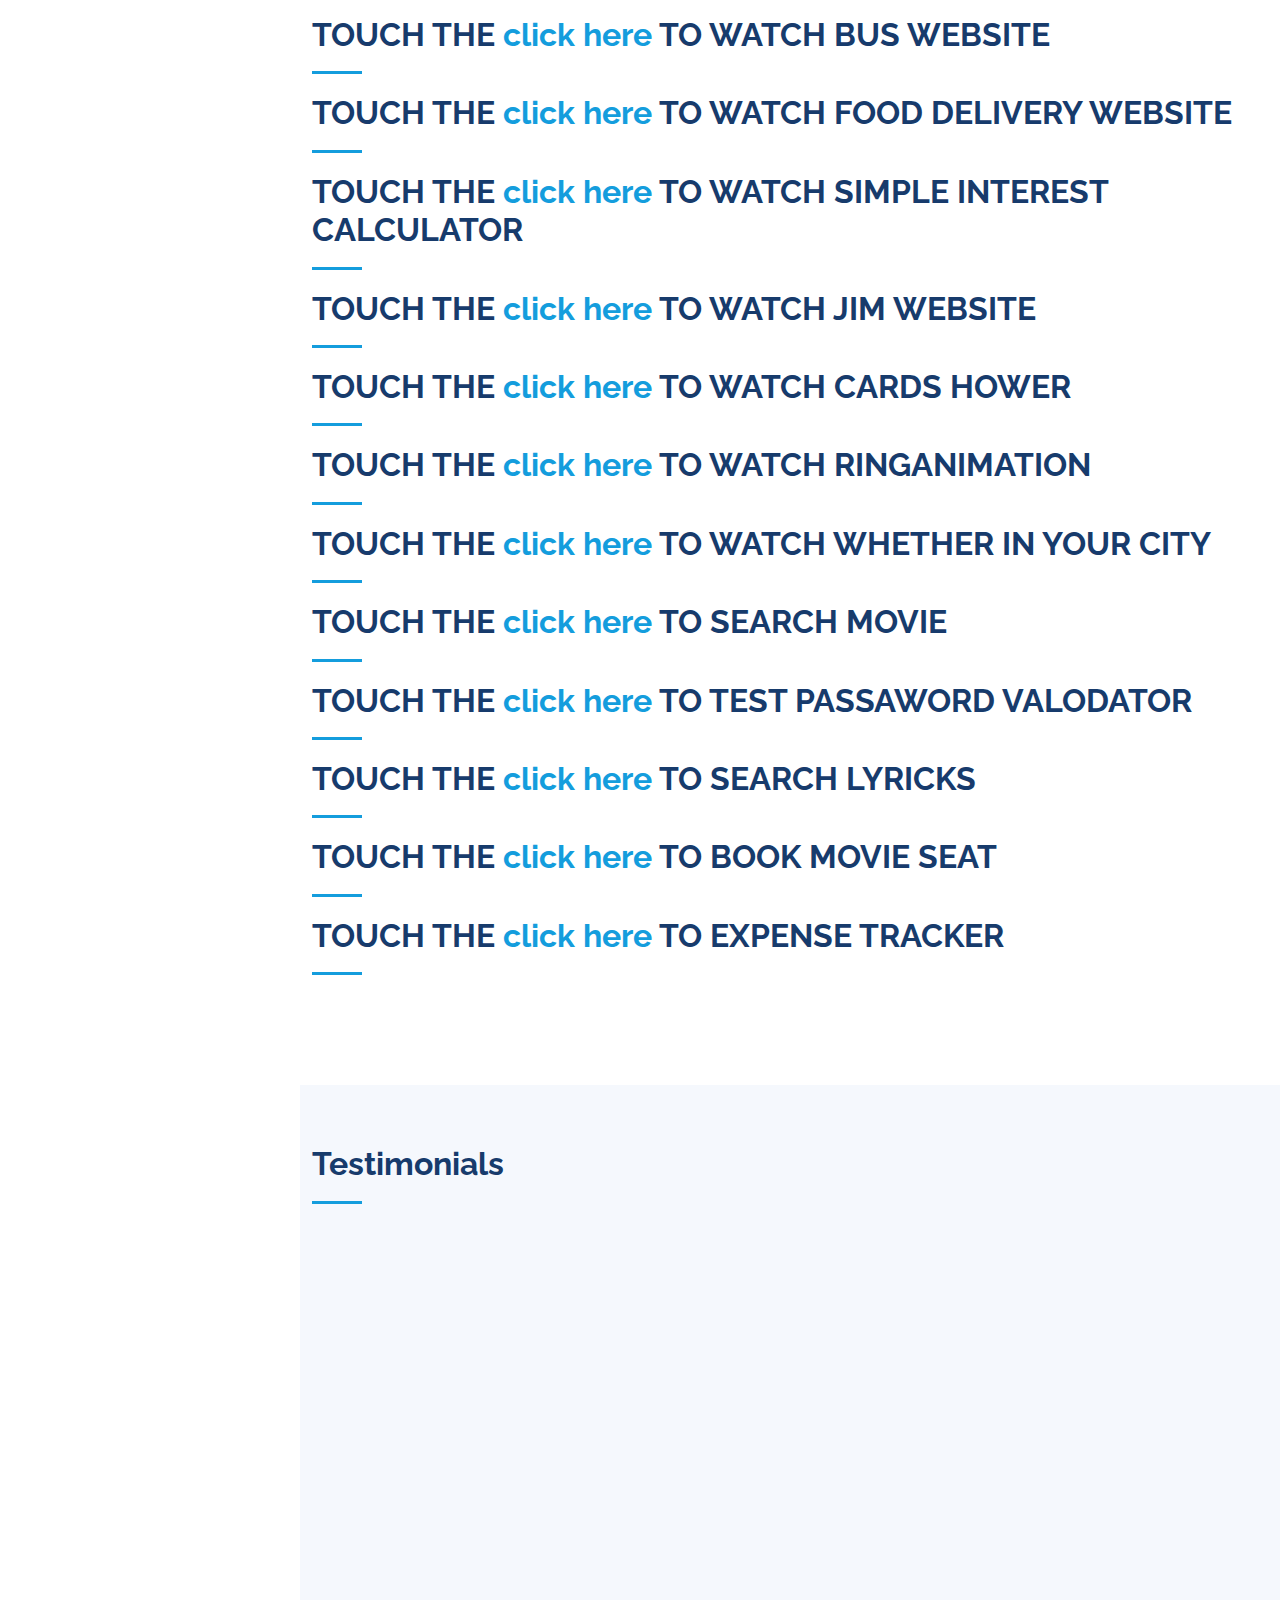
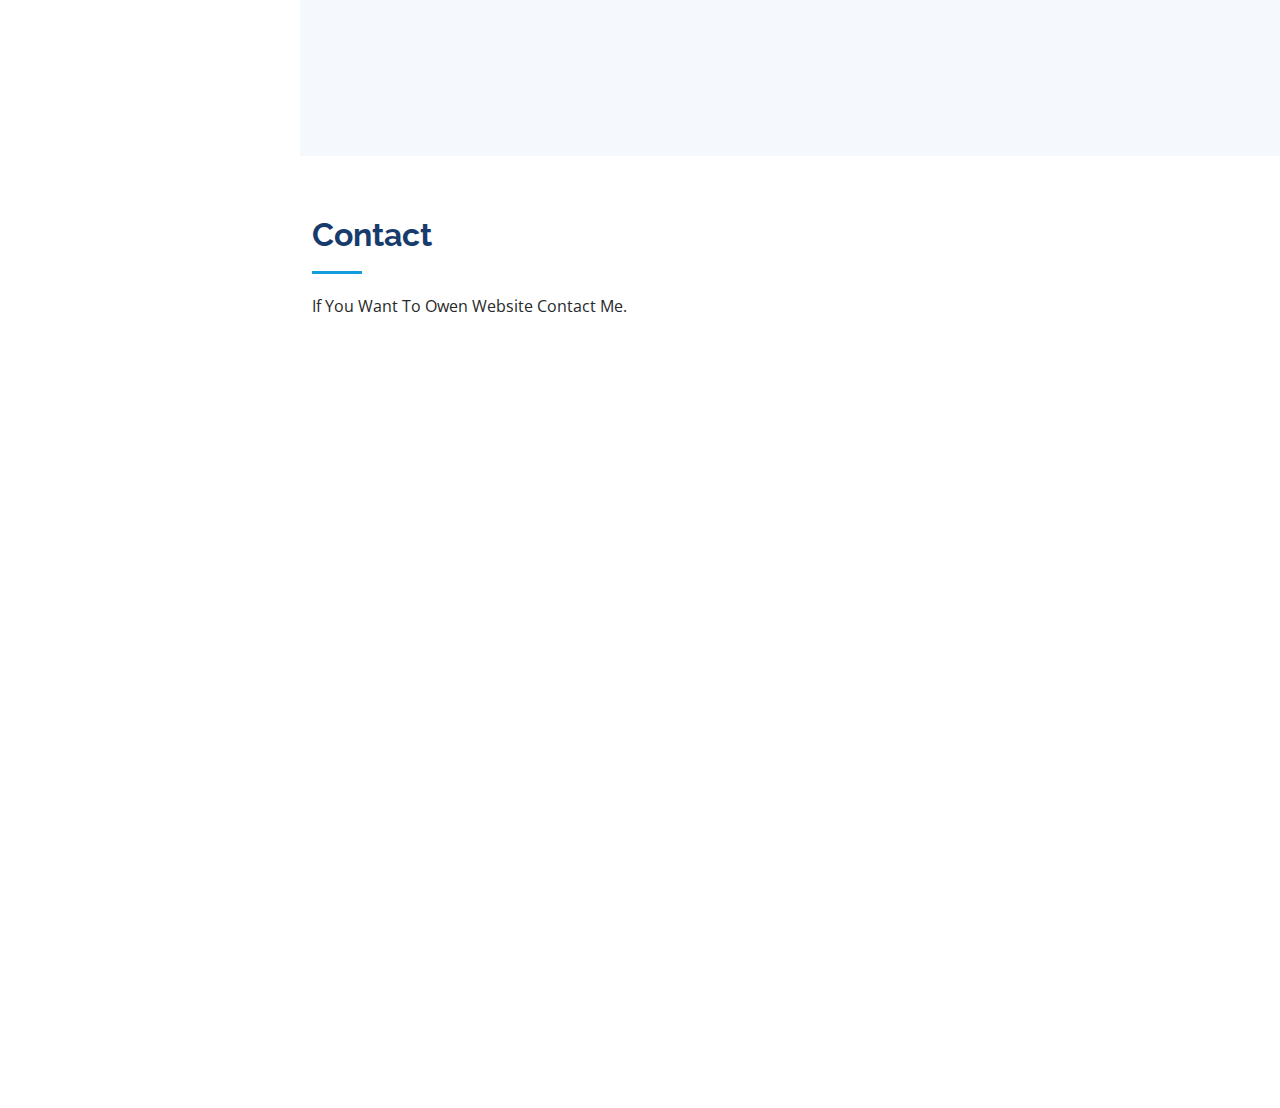
==== commit cf442f42: "Update index.html" ====
--- a/index.html
+++ b/index.html
@@ -329,7 +329,7 @@
                 <li>Introduction to Web Development with HTML, CSS, JavaScript</li>
                 <p>Coursera, IBM</p>
                 <li>To view all of my Certificates</li>
-                <h5 id="demo1" onmouseover="mouseOver()" onmouseout="mouseOut()"> <a href= "https://media-exp1.licdn.com/dms/image/C4D22AQEdoto0St659g/feedshare-shrink_1280/0/1666456253002?e=1669248000&v=beta&t=pB_pHYFztTAkAsGgp6SJ1OC5p6hBWELPFqODoMfmfXQ">click here</a> </h5>
+                <h5 id="demo1" onmouseover="mouseOver()" onmouseout="mouseOut()"> <a href= "">click here</a> </h5>
               </ul>
             </div>
           </div>
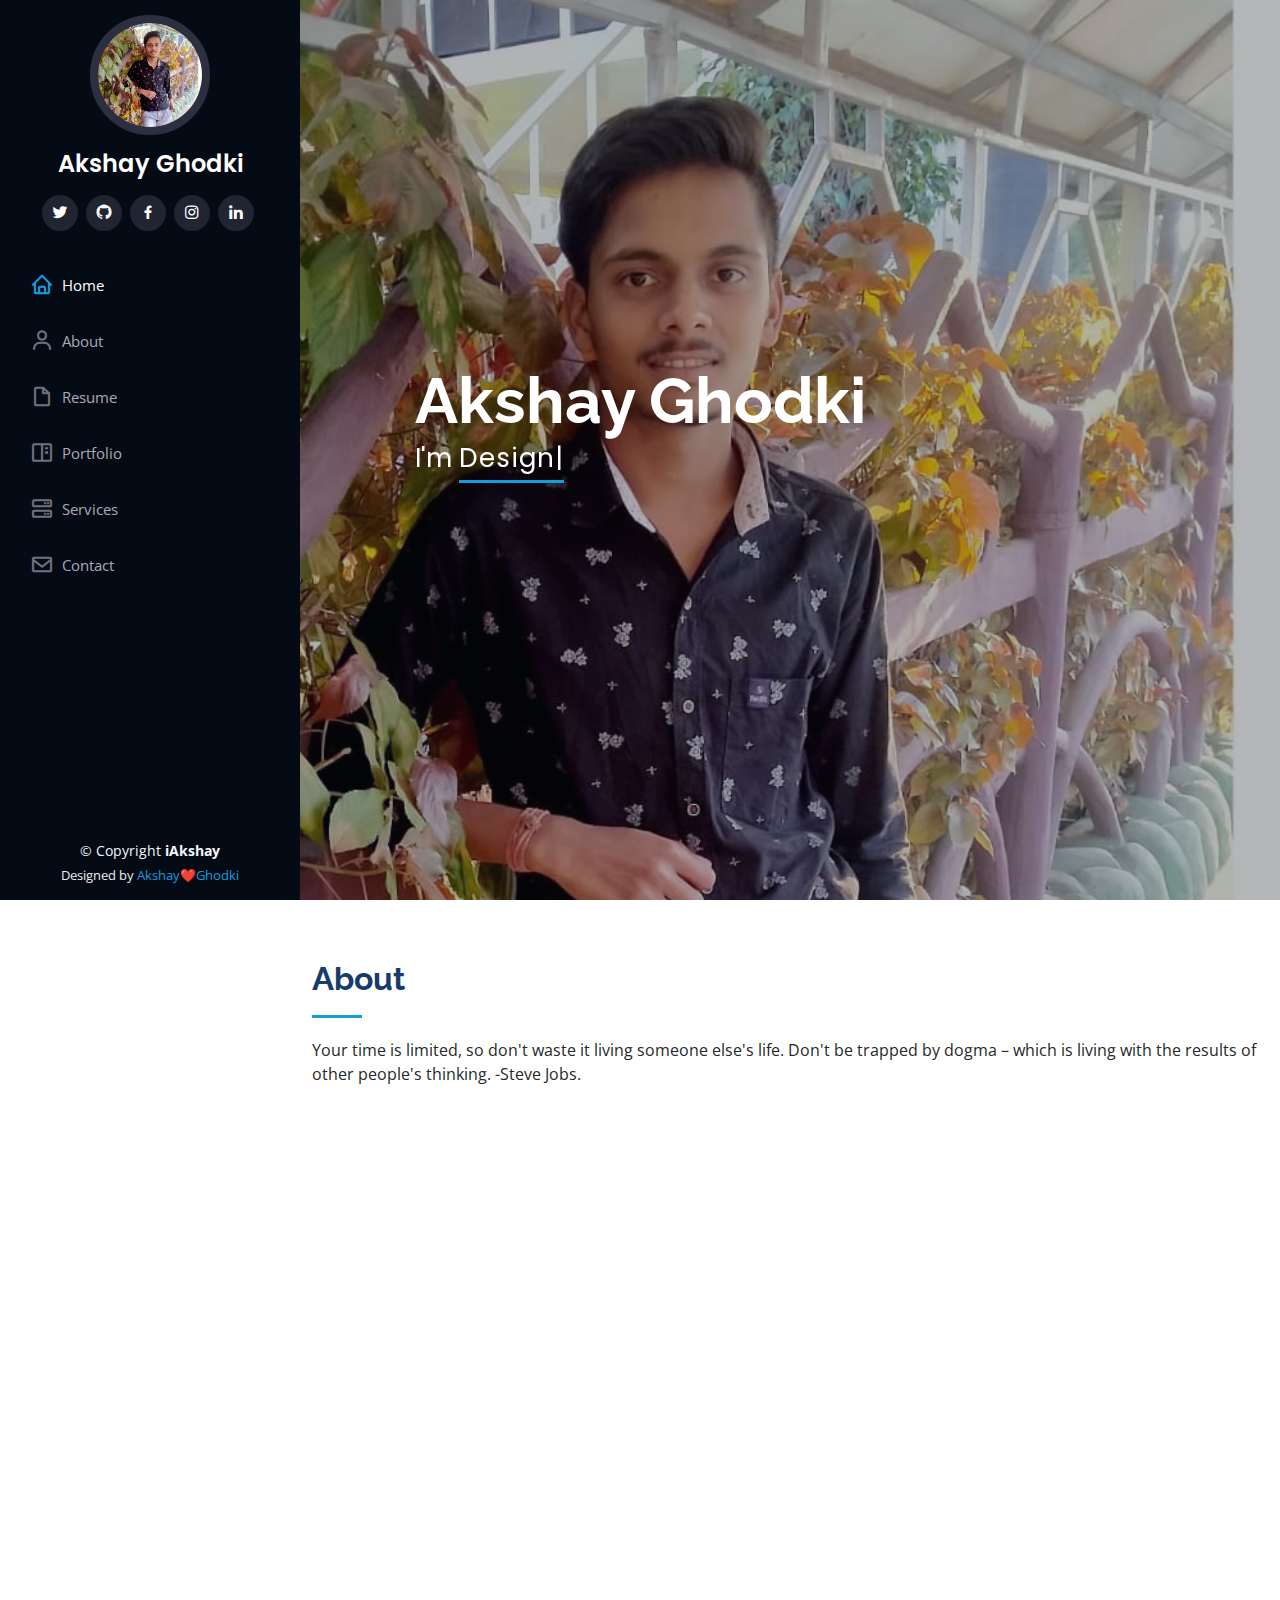
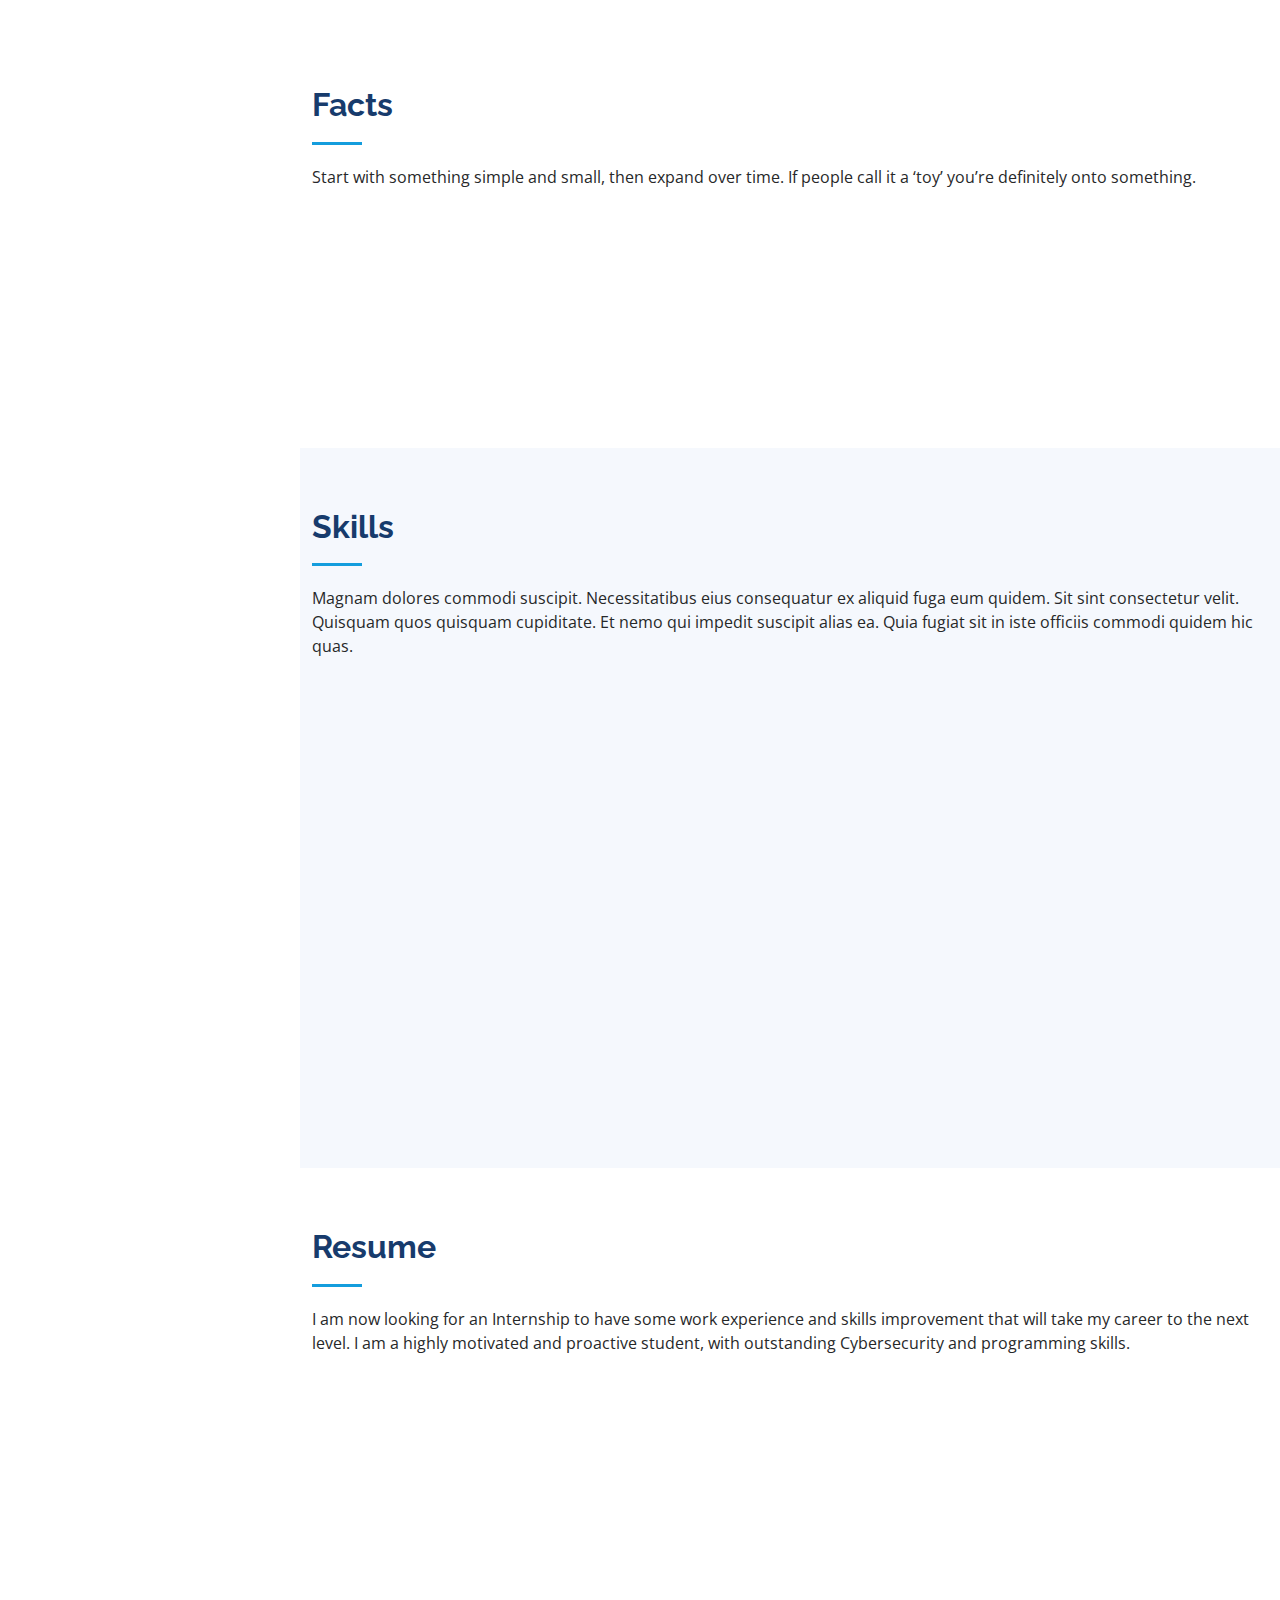
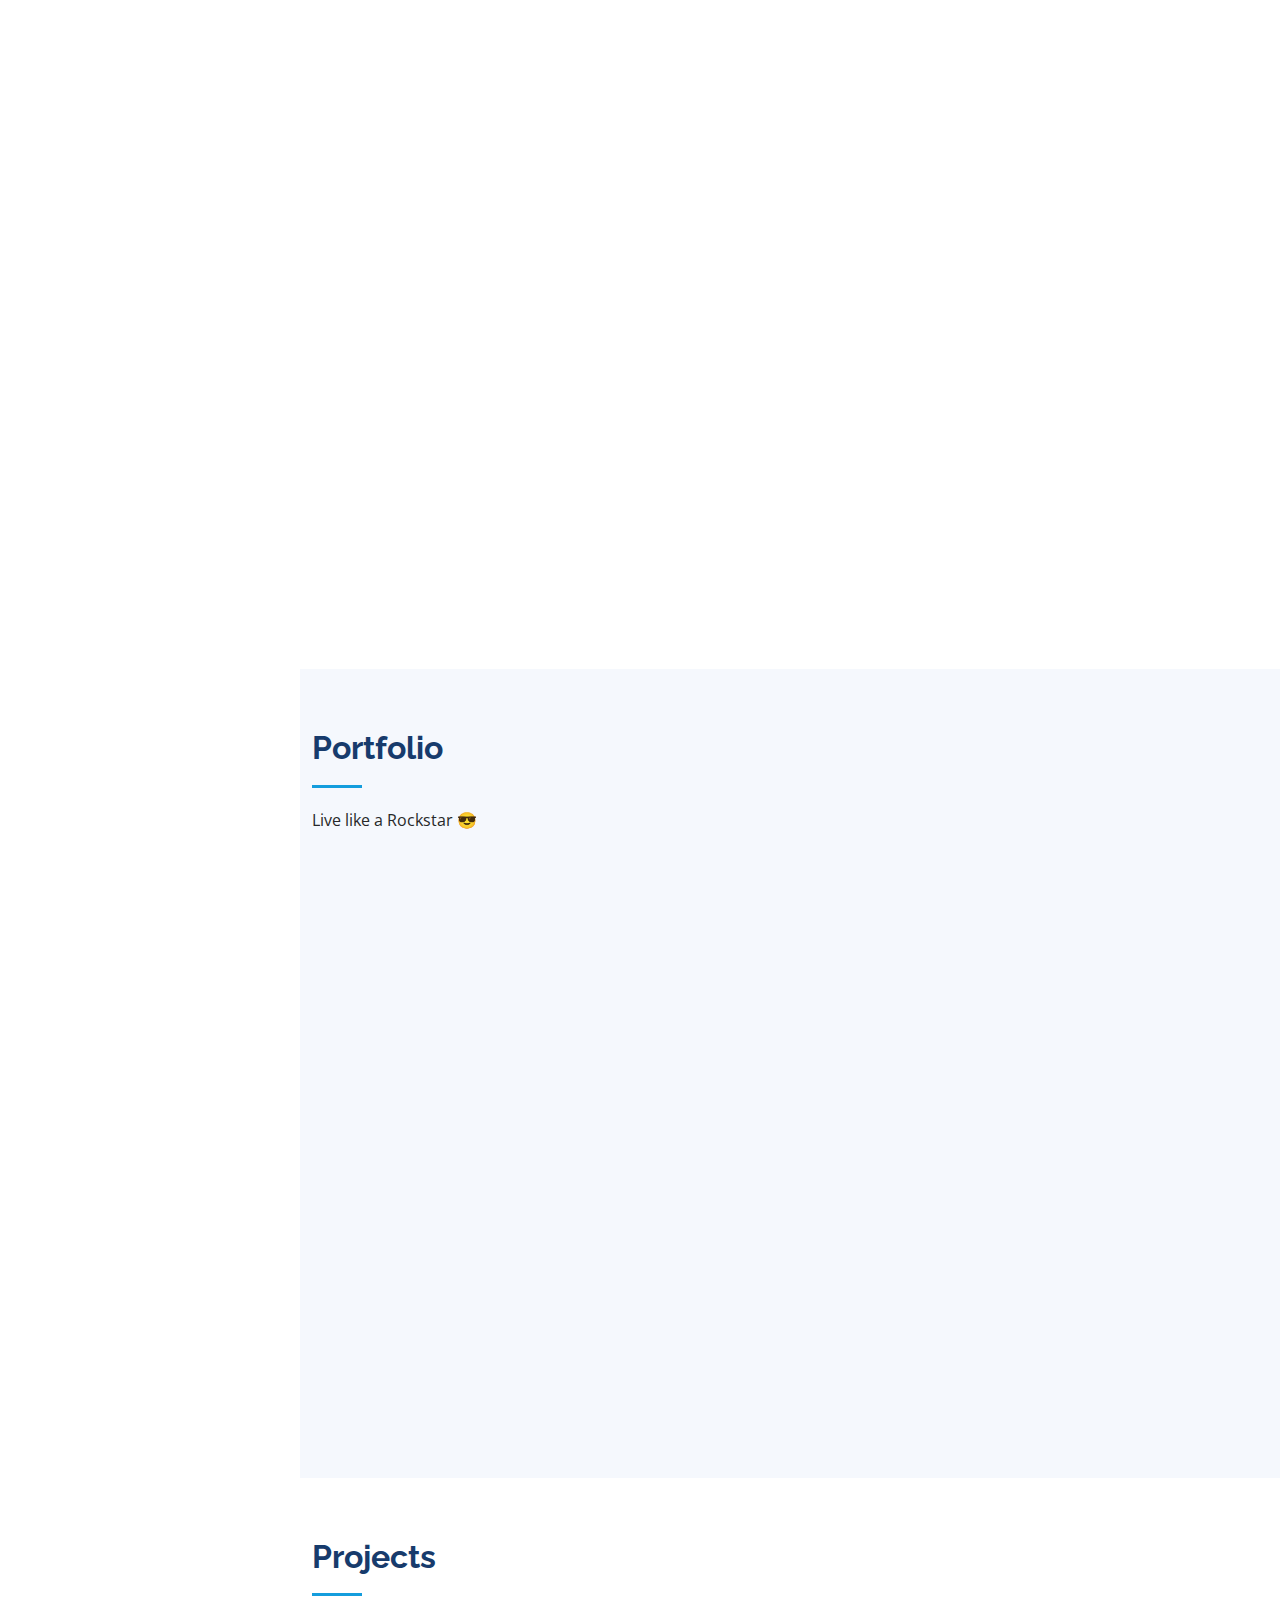
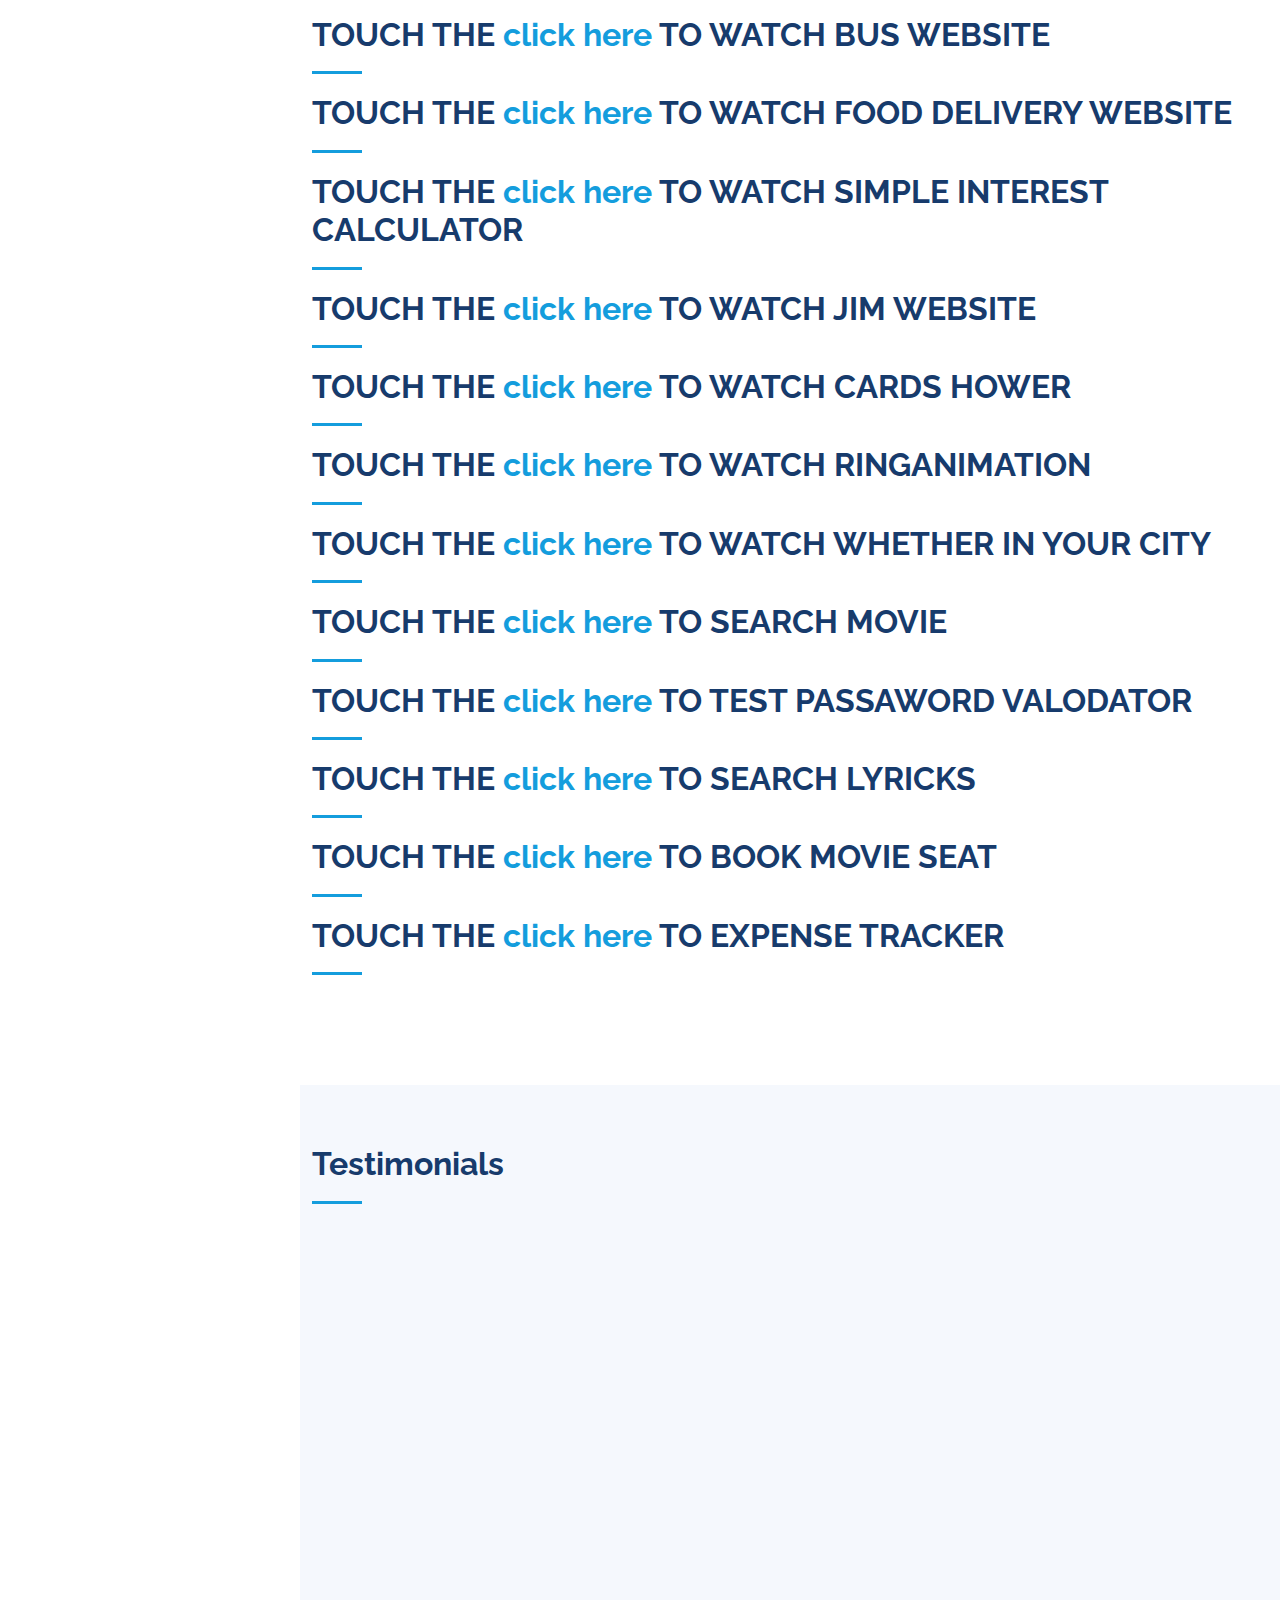
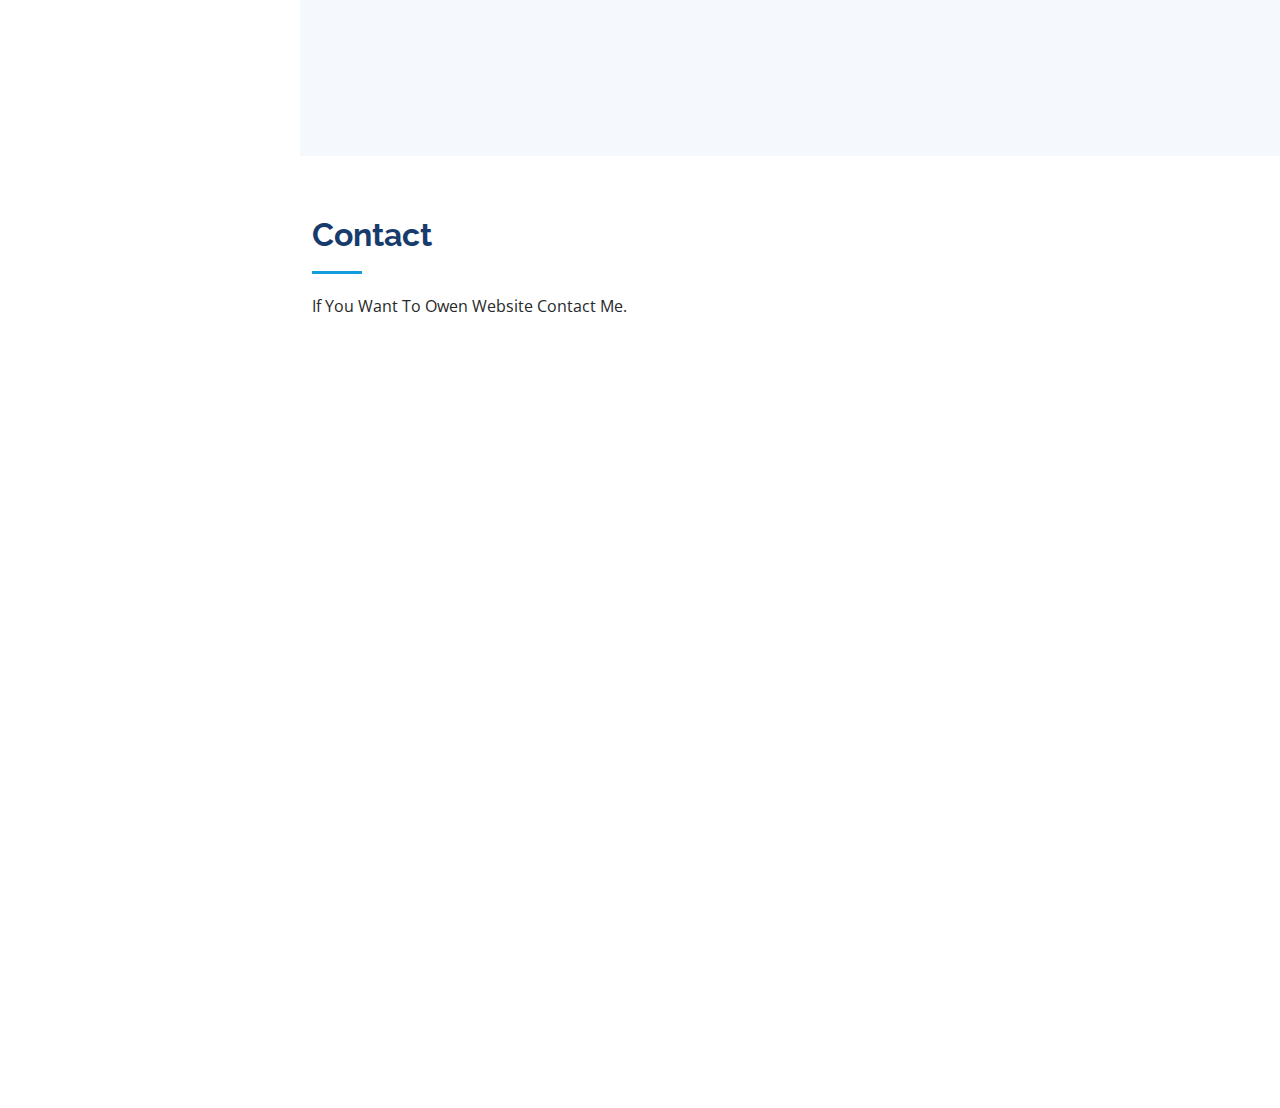
==== commit b6d87ed7: "Update index.html" ====
--- a/index.html
+++ b/index.html
@@ -329,7 +329,7 @@
                 <li>Introduction to Web Development with HTML, CSS, JavaScript</li>
                 <p>Coursera, IBM</p>
                 <li>To view all of my Certificates</li>
-                <h5 id="demo1" onmouseover="mouseOver()" onmouseout="mouseOut()"> <a href= "">click here</a> </h5>
+                <h5 id="demo1" onmouseover="mouseOver()" onmouseout="mouseOut()"> <a href= "https://s3.amazonaws.com/coursera_assets/meta_images/generated/CERTIFICATE_LANDING_PAGE/CERTIFICATE_LANDING_PAGE~BBPTXFV93WN3/CERTIFICATE_LANDING_PAGE~BBPTXFV93WN3.jpeg" <a href="https://s3.amazonaws.com/coursera_assets/meta_images/generated/CERTIFICATE_LANDING_PAGE/CERTIFICATE_LANDING_PAGE~VFAL8SGHP7BV/CERTIFICATE_LANDING_PAGE~VFAL8SGHP7BV.jpeg">click here</a> </h5>
               </ul>
             </div>
           </div>
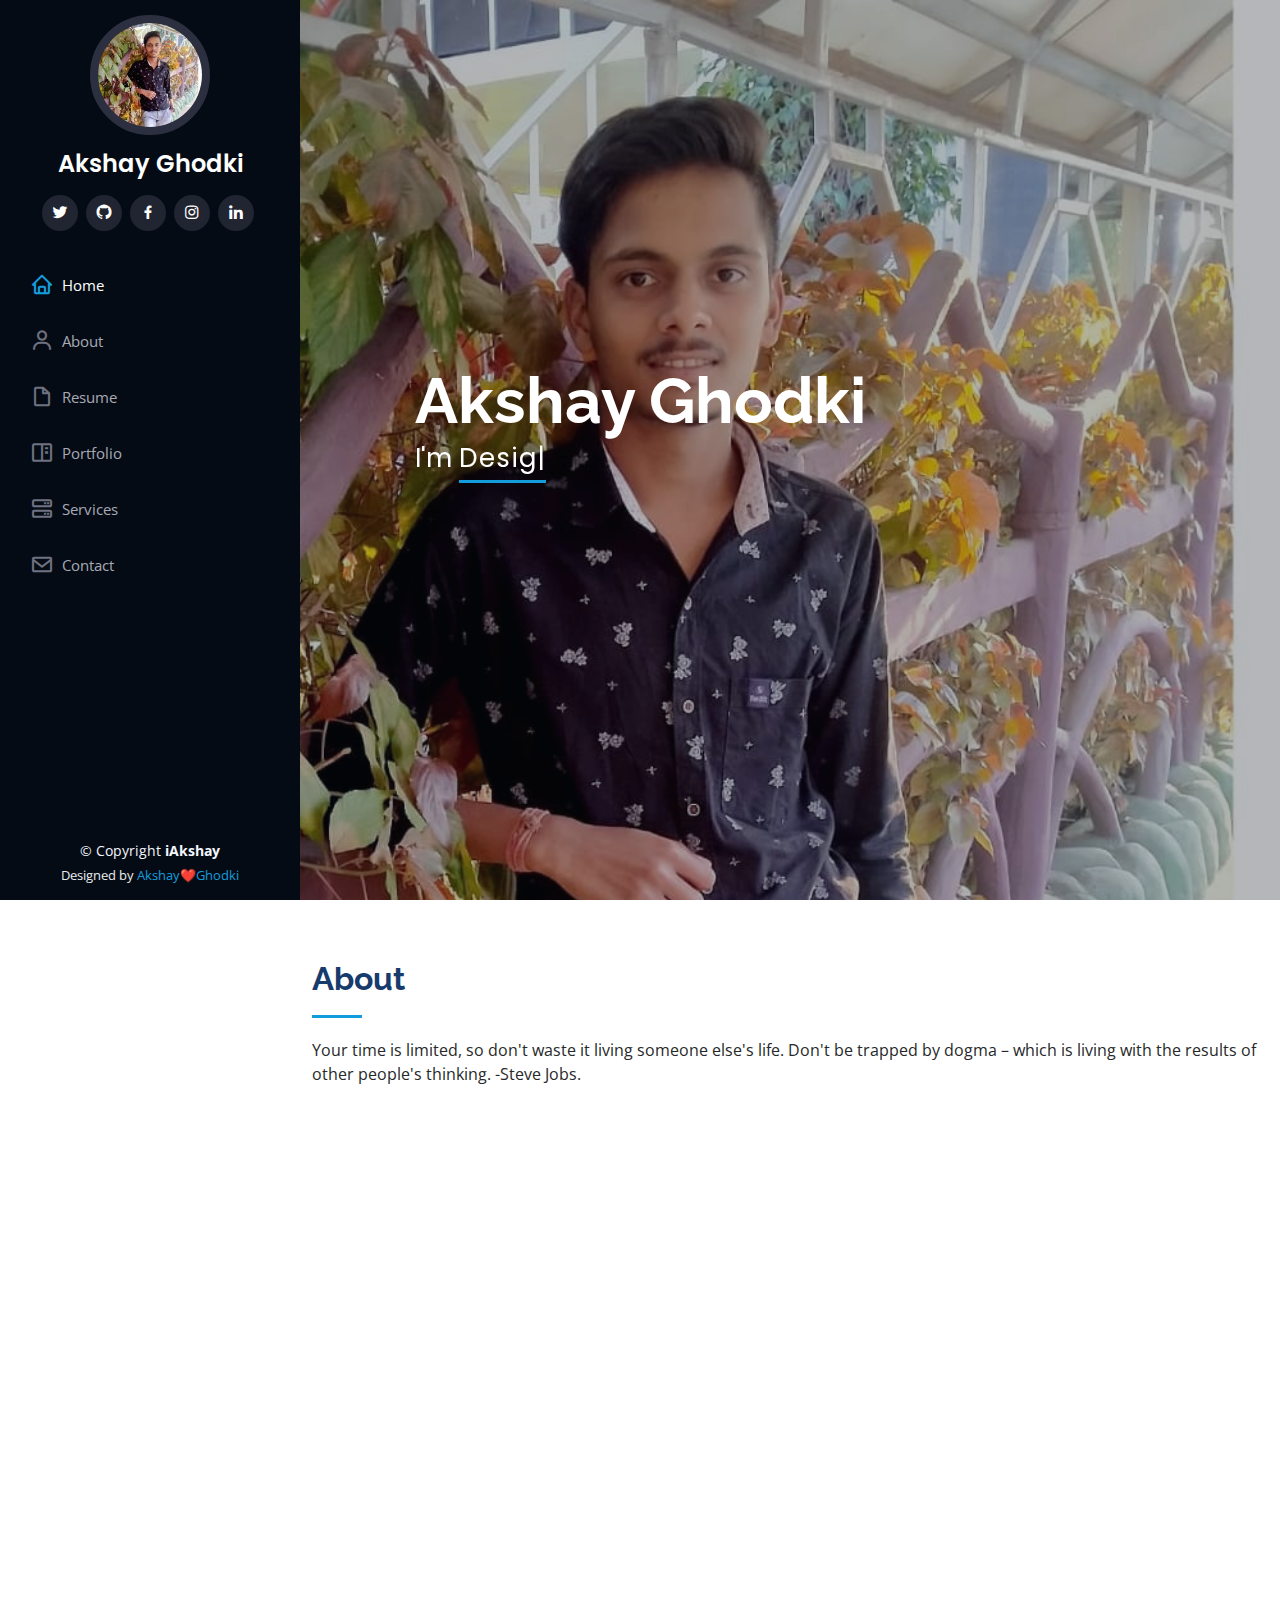
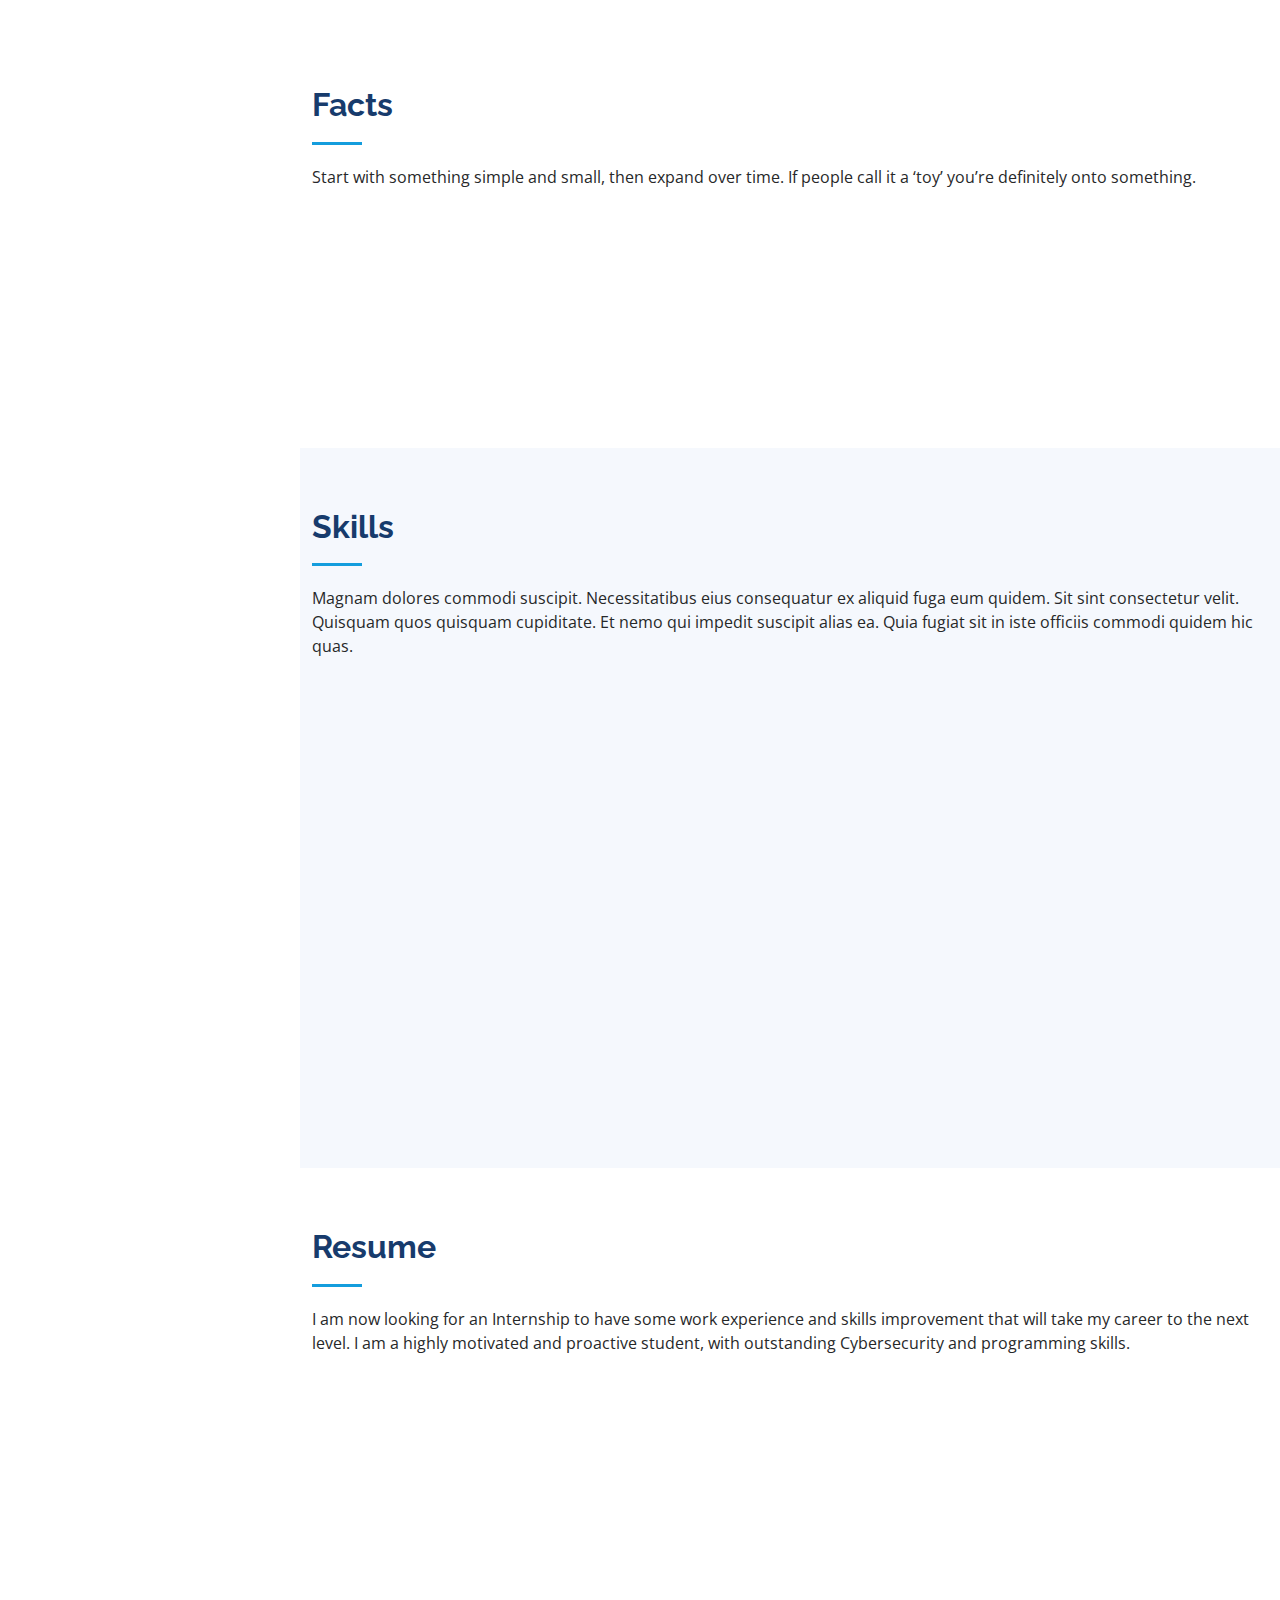
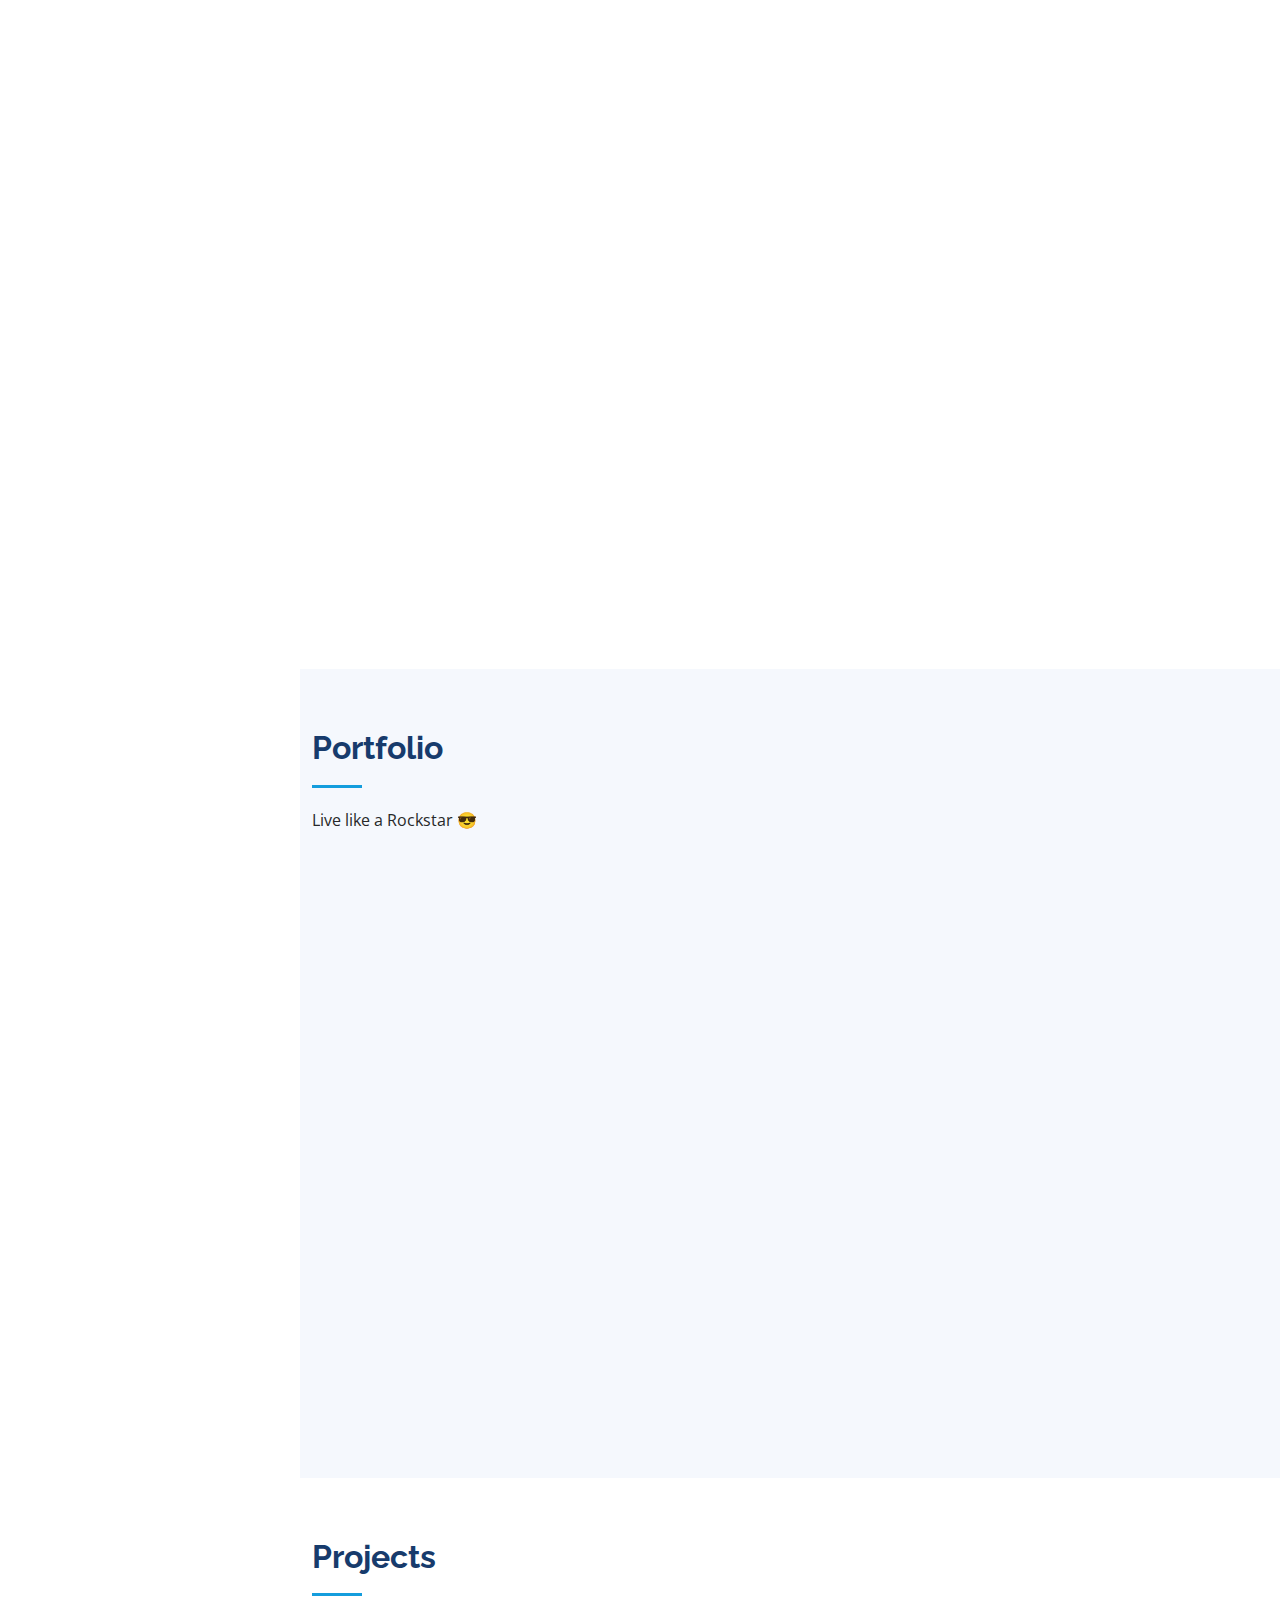
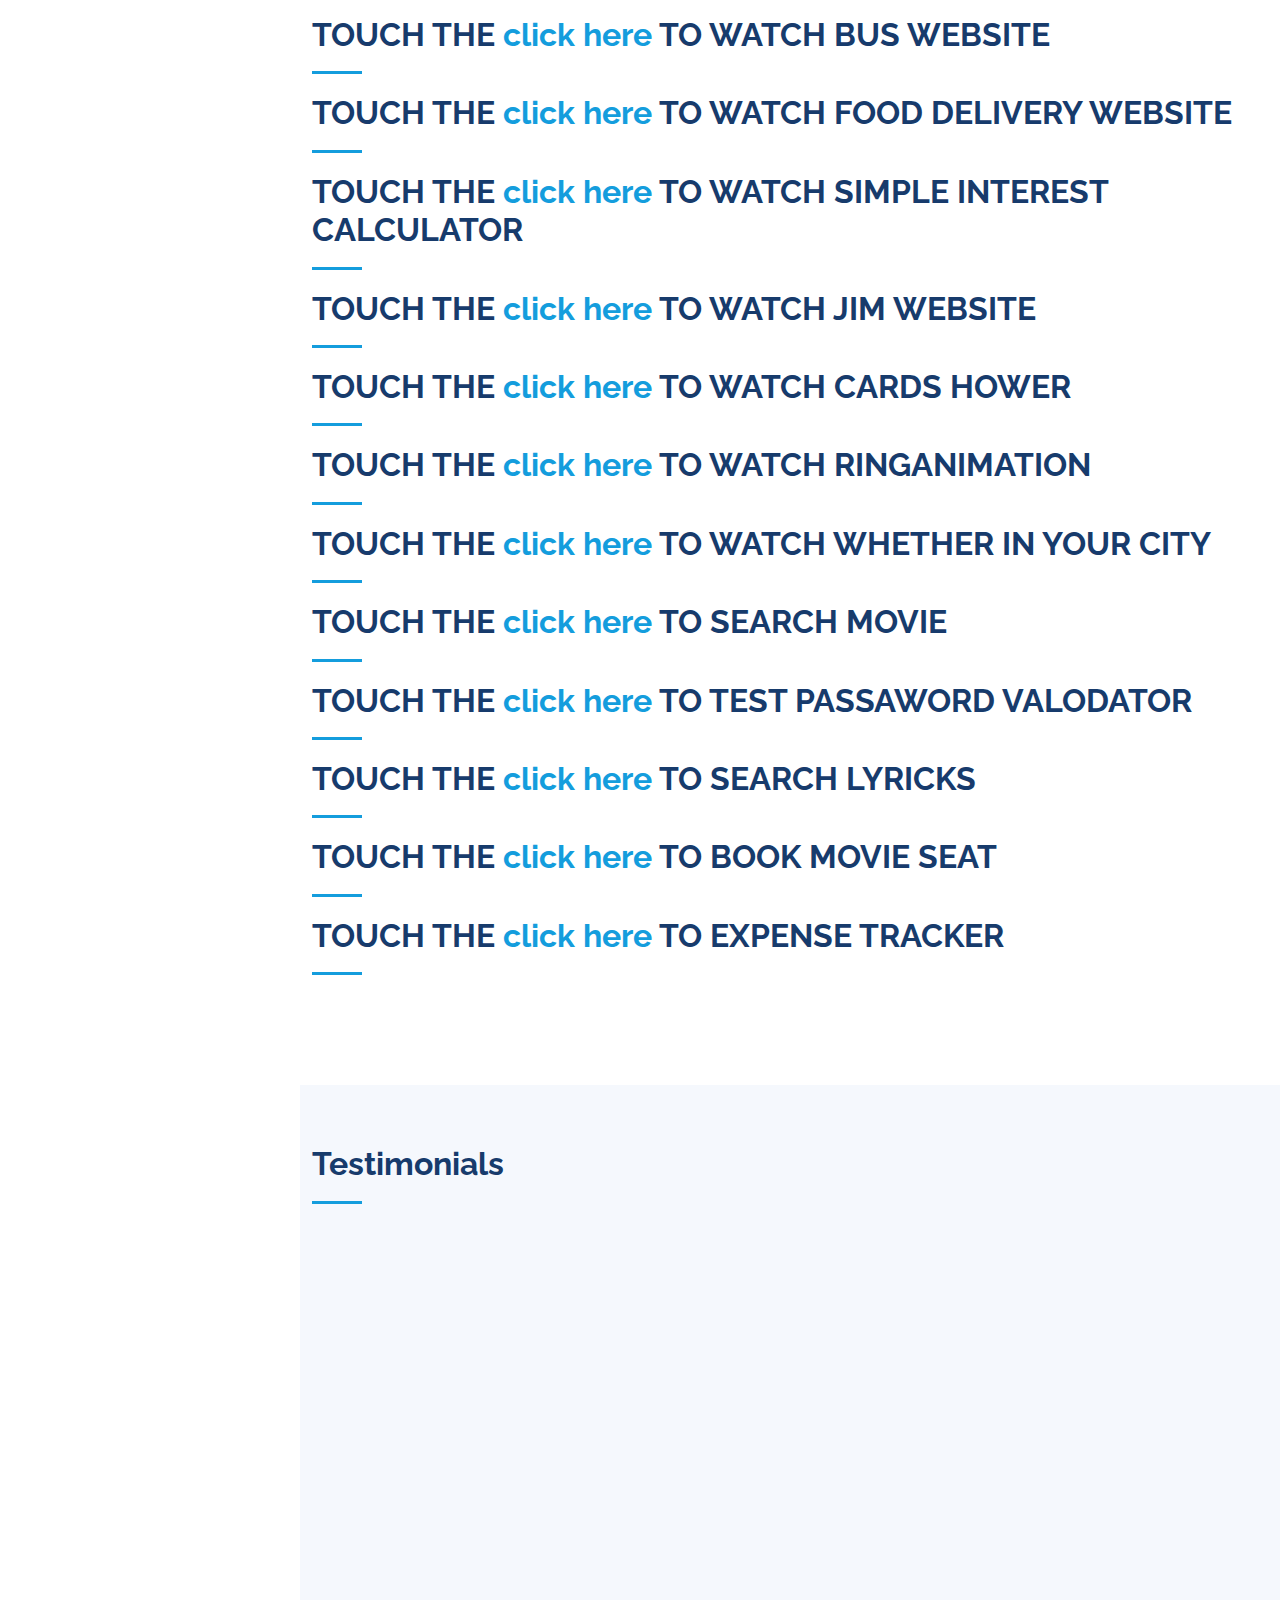
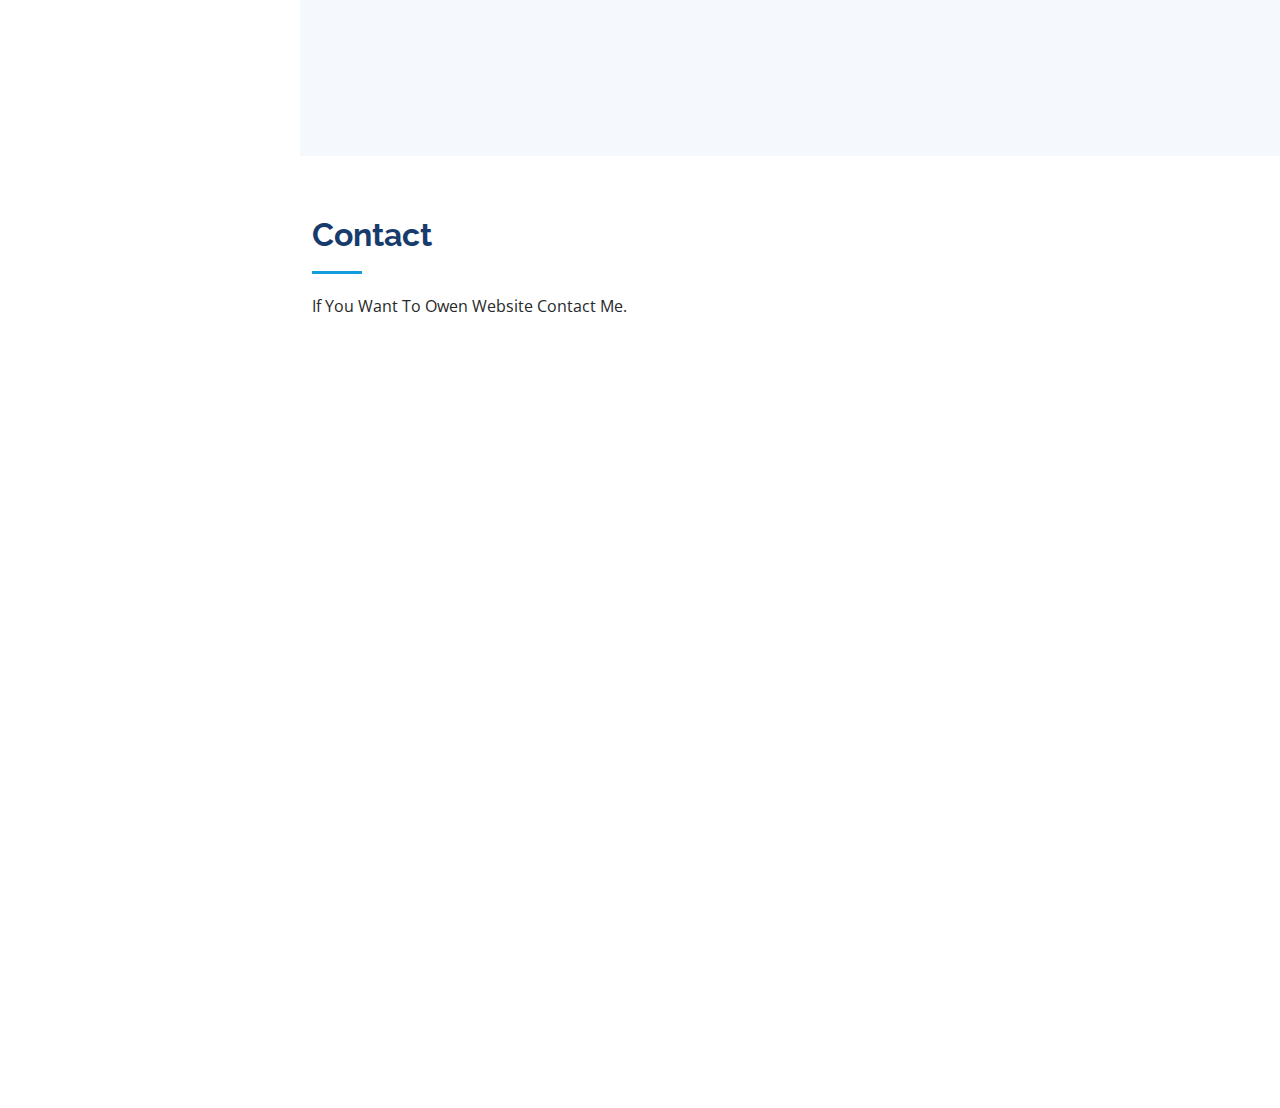
==== commit aa936cff: "Update index.html" ====
--- a/index.html
+++ b/index.html
@@ -329,7 +329,7 @@
                 <li>Introduction to Web Development with HTML, CSS, JavaScript</li>
                 <p>Coursera, IBM</p>
                 <li>To view all of my Certificates</li>
-                <h5 id="demo1" onmouseover="mouseOver()" onmouseout="mouseOut()"> <a href= "https://s3.amazonaws.com/coursera_assets/meta_images/generated/CERTIFICATE_LANDING_PAGE/CERTIFICATE_LANDING_PAGE~BBPTXFV93WN3/CERTIFICATE_LANDING_PAGE~BBPTXFV93WN3.jpeg" <a href="https://s3.amazonaws.com/coursera_assets/meta_images/generated/CERTIFICATE_LANDING_PAGE/CERTIFICATE_LANDING_PAGE~VFAL8SGHP7BV/CERTIFICATE_LANDING_PAGE~VFAL8SGHP7BV.jpeg">click here</a> </h5>
+                <h5 id="demo1" onmouseover="mouseOver()" onmouseout="mouseOut()"> <a href= "https://www.coursera.org/completed" >click here</a> </h5>
               </ul>
             </div>
           </div>
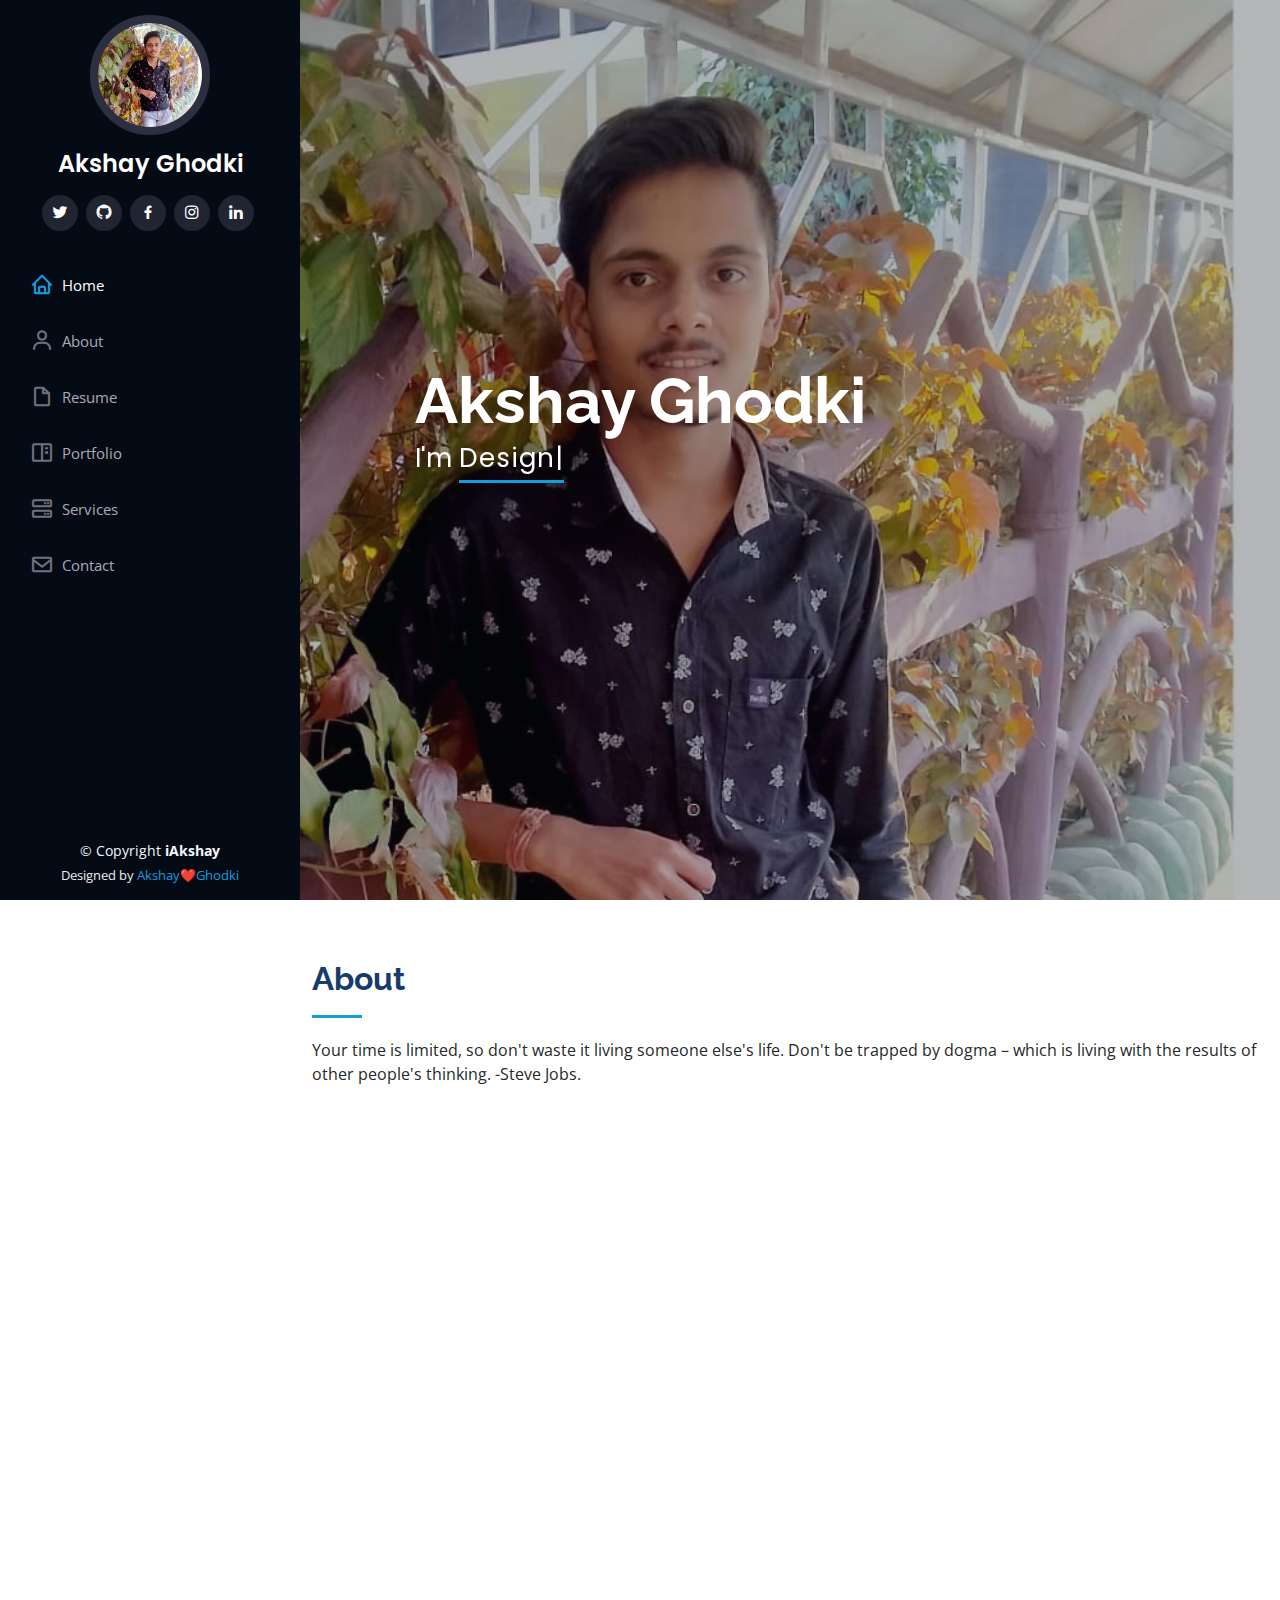
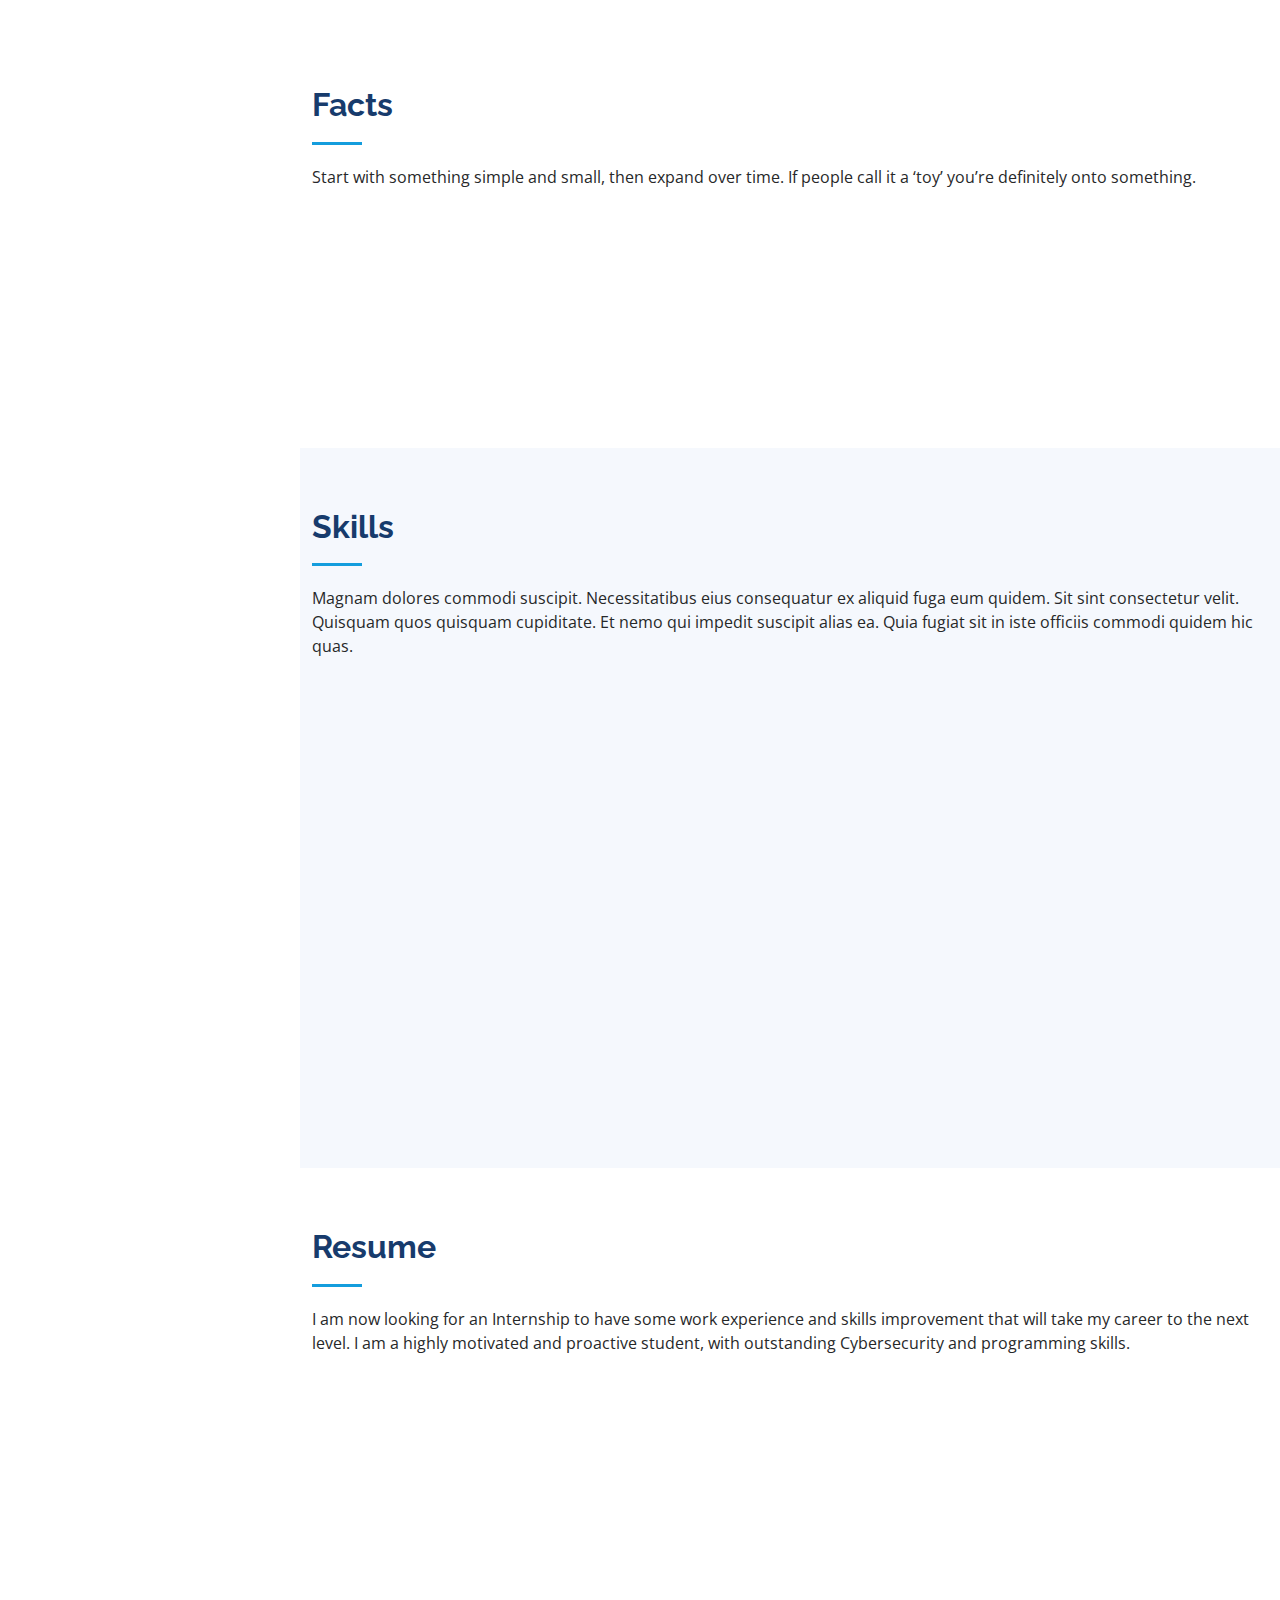
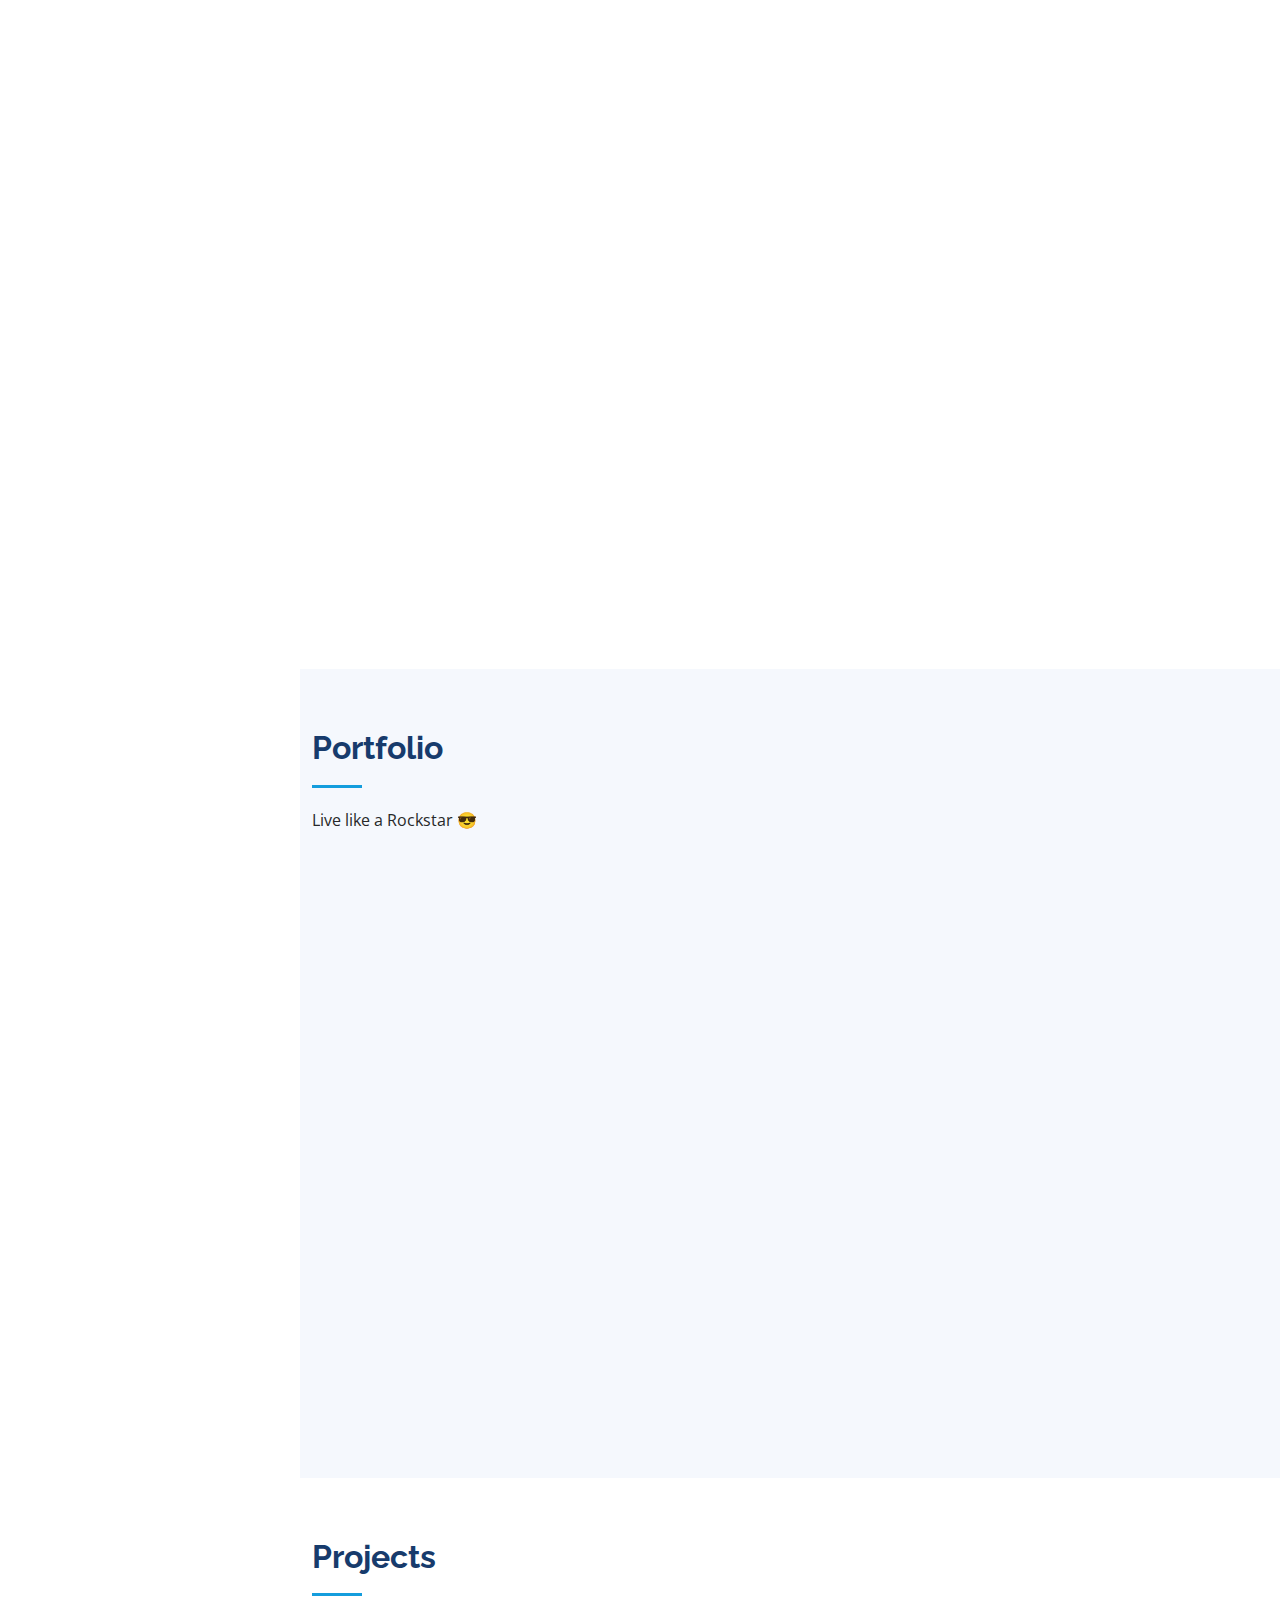
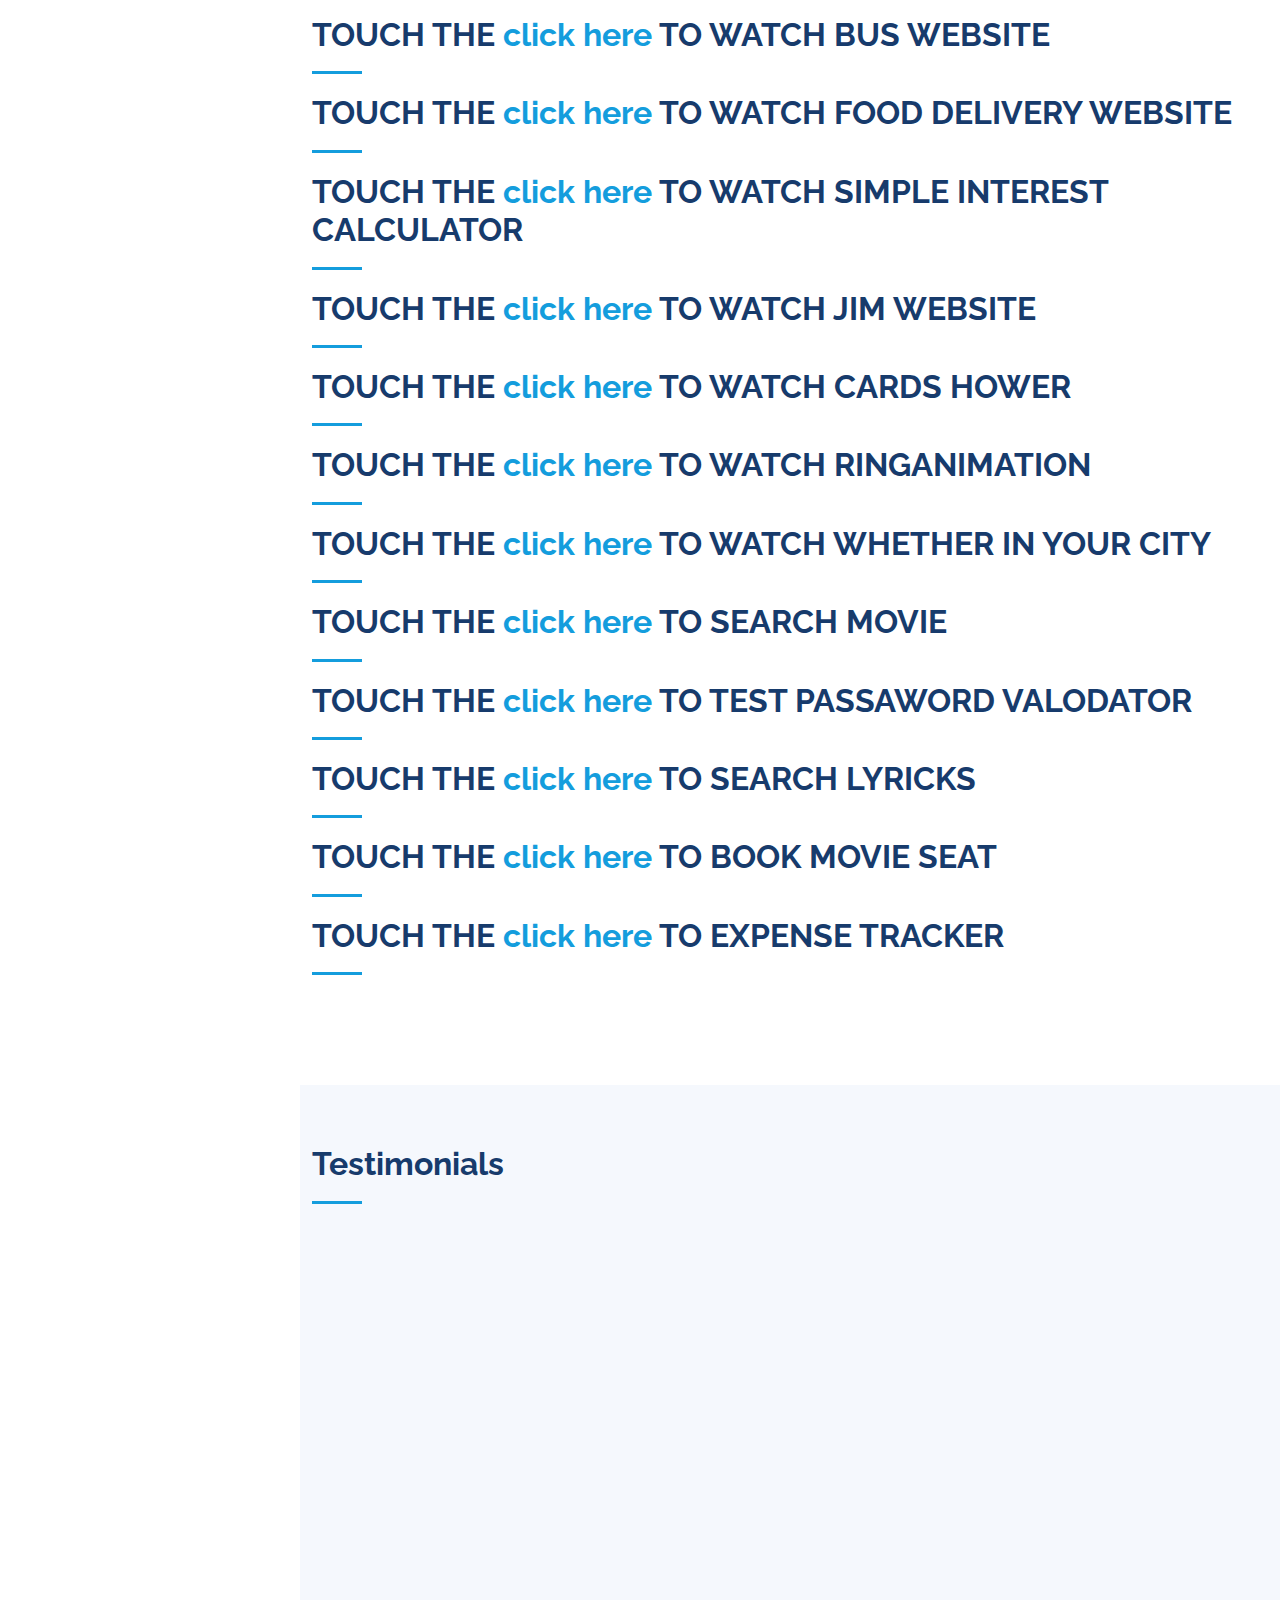
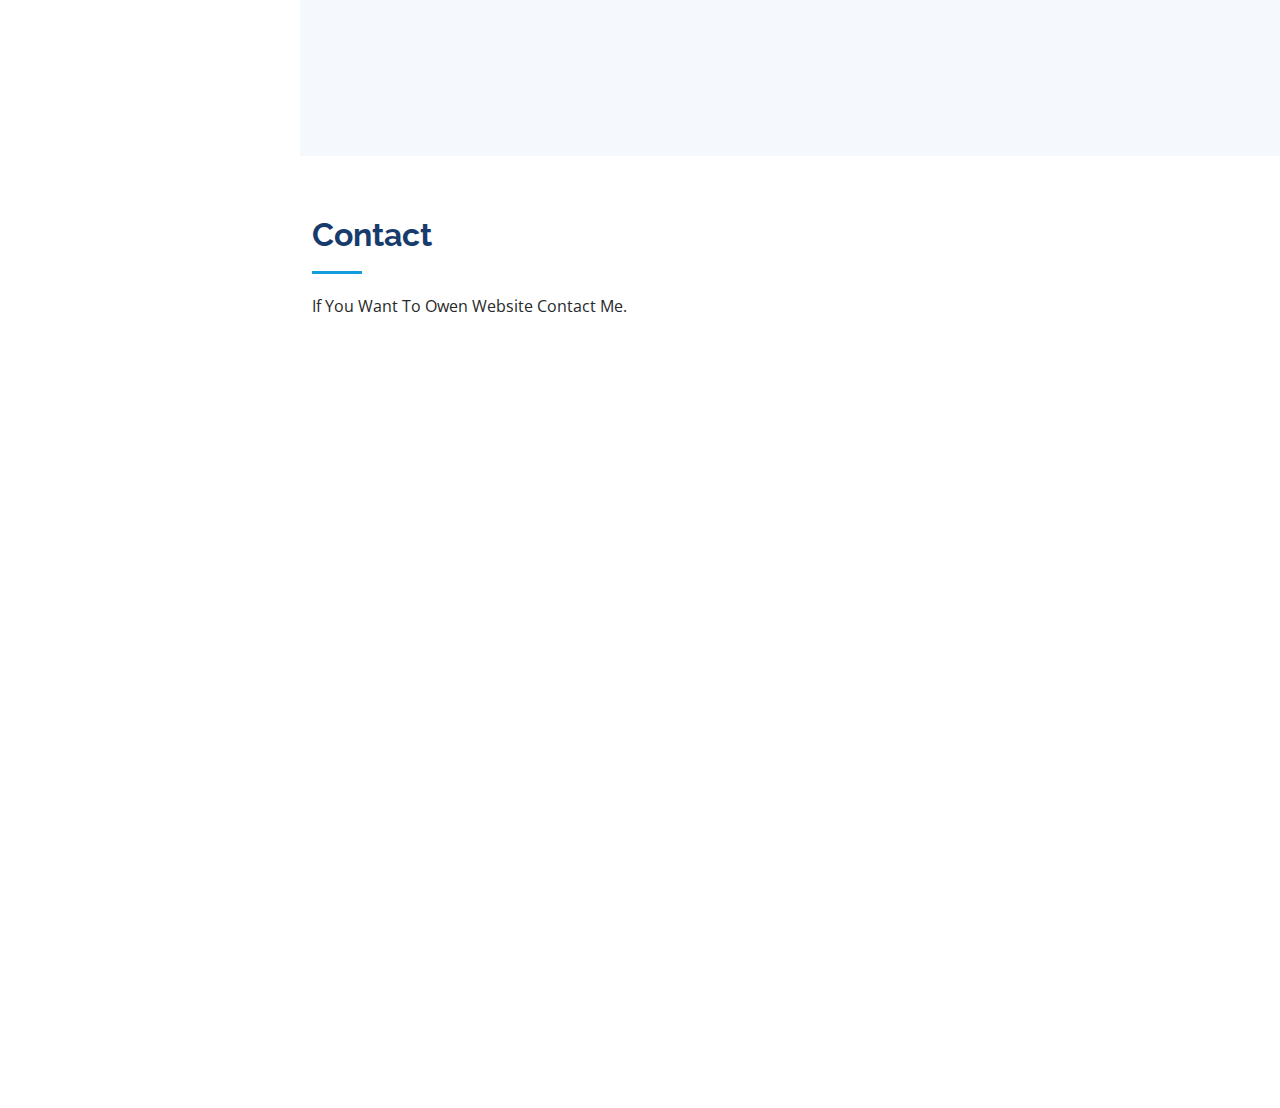
==== commit a336f96a: "Update index.html" ====
--- a/index.html
+++ b/index.html
@@ -24,6 +24,7 @@
   <link href="assets/vendor/boxicons/css/boxicons.min.css" rel="stylesheet">
   <link href="assets/vendor/glightbox/css/glightbox.min.css" rel="stylesheet">
   <link href="assets/vendor/swiper/swiper-bundle.min.css" rel="stylesheet">
+  <link rel="stylesheet" href="https://s.pageclip.co/v1/pageclip.css" media="screen">
 
   <!-- Template Main CSS File -->
   <link href="assets/css/style.css" rel="stylesheet">
@@ -329,7 +330,7 @@
                 <li>Introduction to Web Development with HTML, CSS, JavaScript</li>
                 <p>Coursera, IBM</p>
                 <li>To view all of my Certificates</li>
-                <h5 id="demo1" onmouseover="mouseOver()" onmouseout="mouseOut()"> <a href= "https://www.coursera.org/completed" >click here</a> </h5>
+                <h5 id="demo1" onmouseover="mouseOver()" onmouseout="mouseOut()"> <a href= "https://akshayghodki.github.io/akshay-ghodki-certificate/" >click here</a> </h5>
               </ul>
             </div>
           </div>
@@ -600,7 +601,8 @@
 
           </div>
                     <div class="col-lg-7 mt-5 mt-lg-0 d-flex align-items-stretch">
-            <form action="forms/contact.php" method="post" role="form" class="php-email-form">
+         <!--   <form action="forms/contact.php" method="post" role="form" class="php-email-form"> -->
+              <form action="https://send.pageclip.co/rnIjNzn8Cy7qk4UyPMIRoUu8rqLM4XUB" class="pageclip-form" method="post" role="form">
               <div class="row">
                 <div class="form-group col-md-6">
                   <label for="name">Your Name</label>
@@ -668,6 +670,7 @@
   <!-- Template Main JS File -->
   <script src="assets/js/main.js"></script>
   <script src="https://s.pageclip.co/v1/pageclip.js" charset="utf-8"></script>
+  
 
 </body>
 
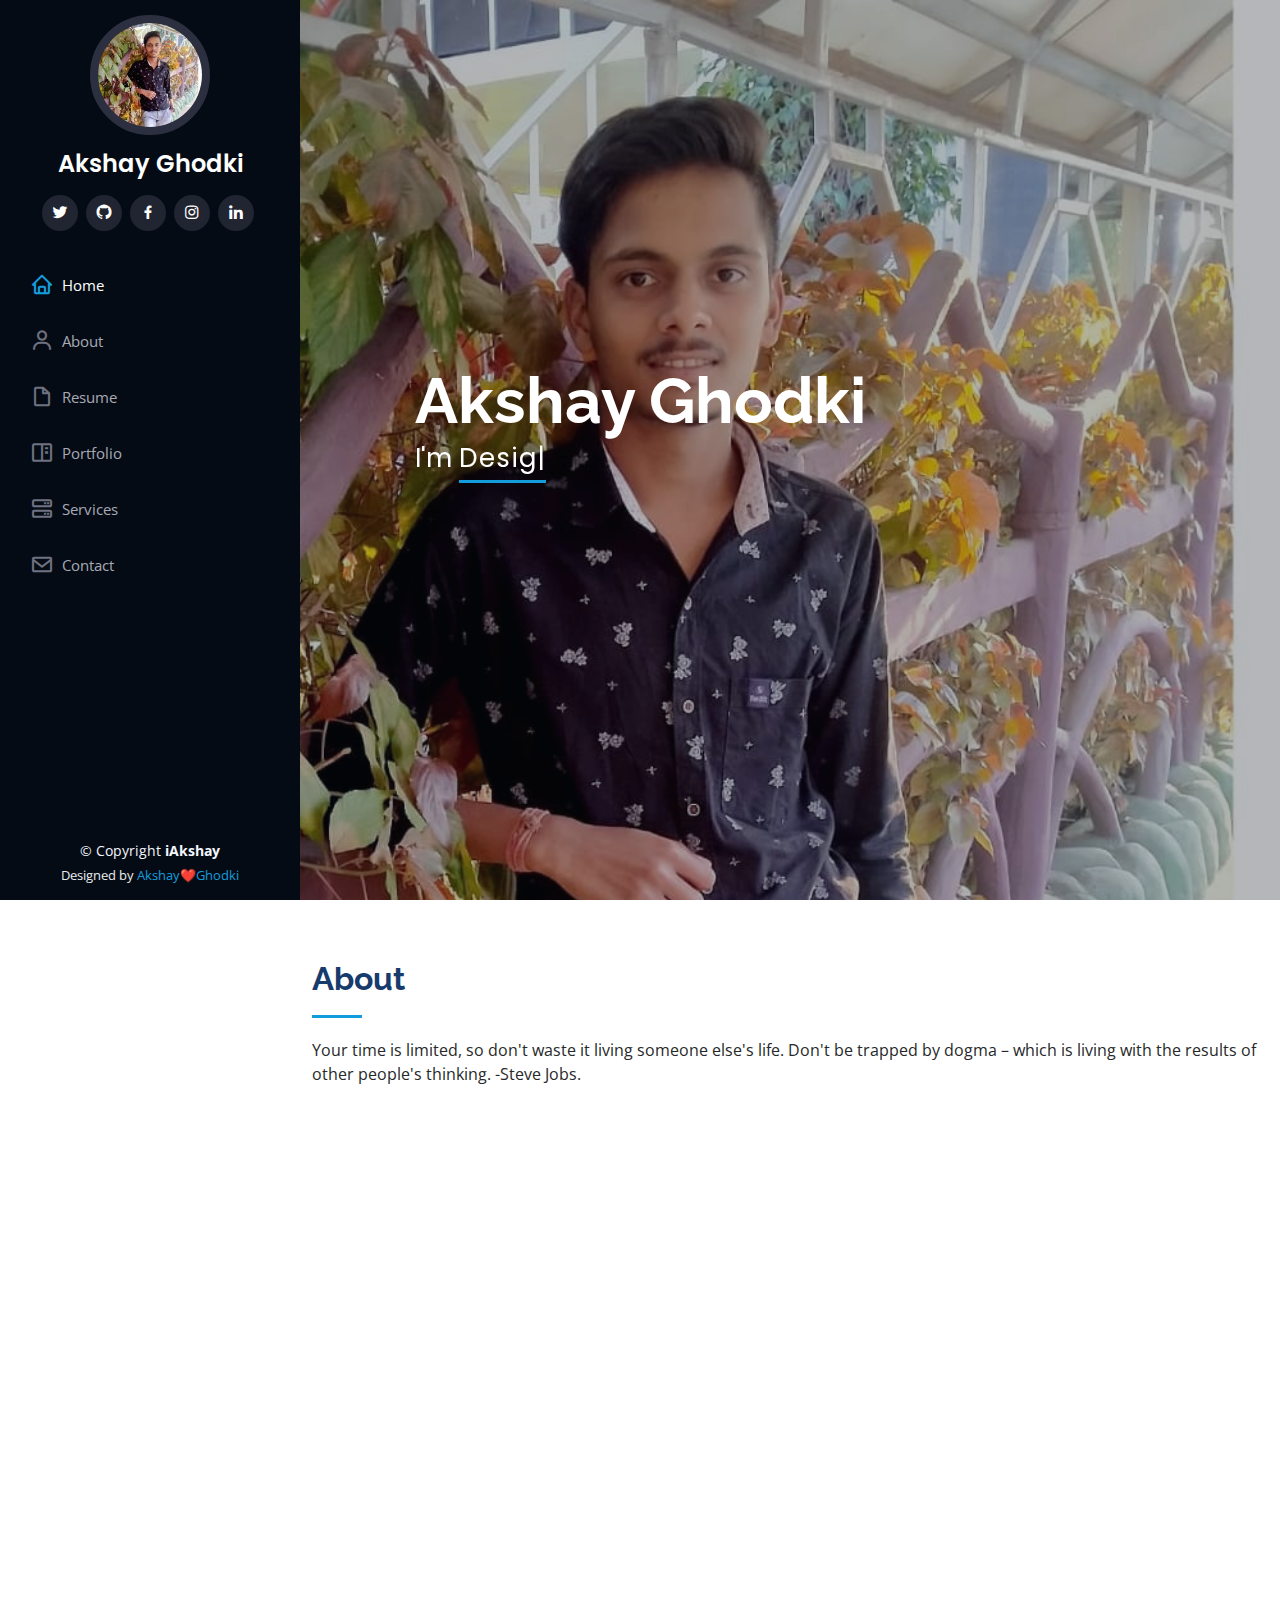
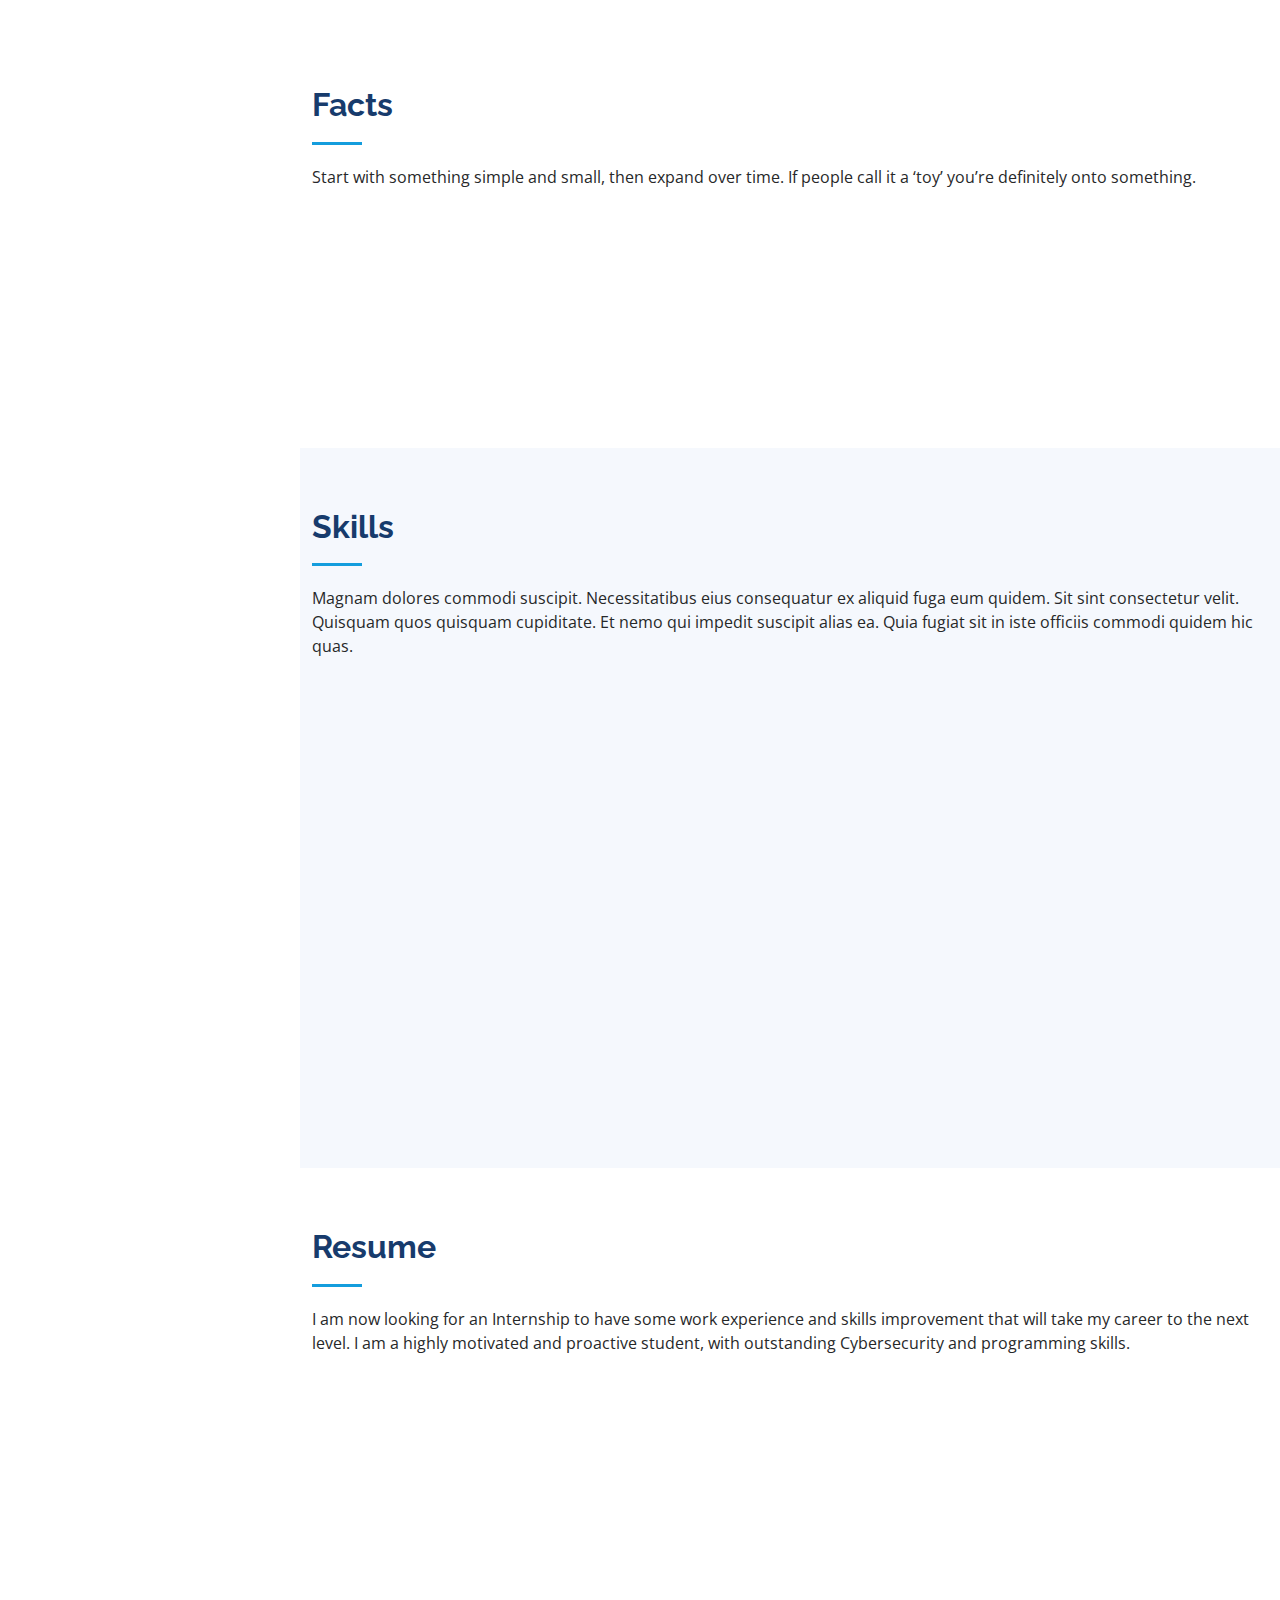
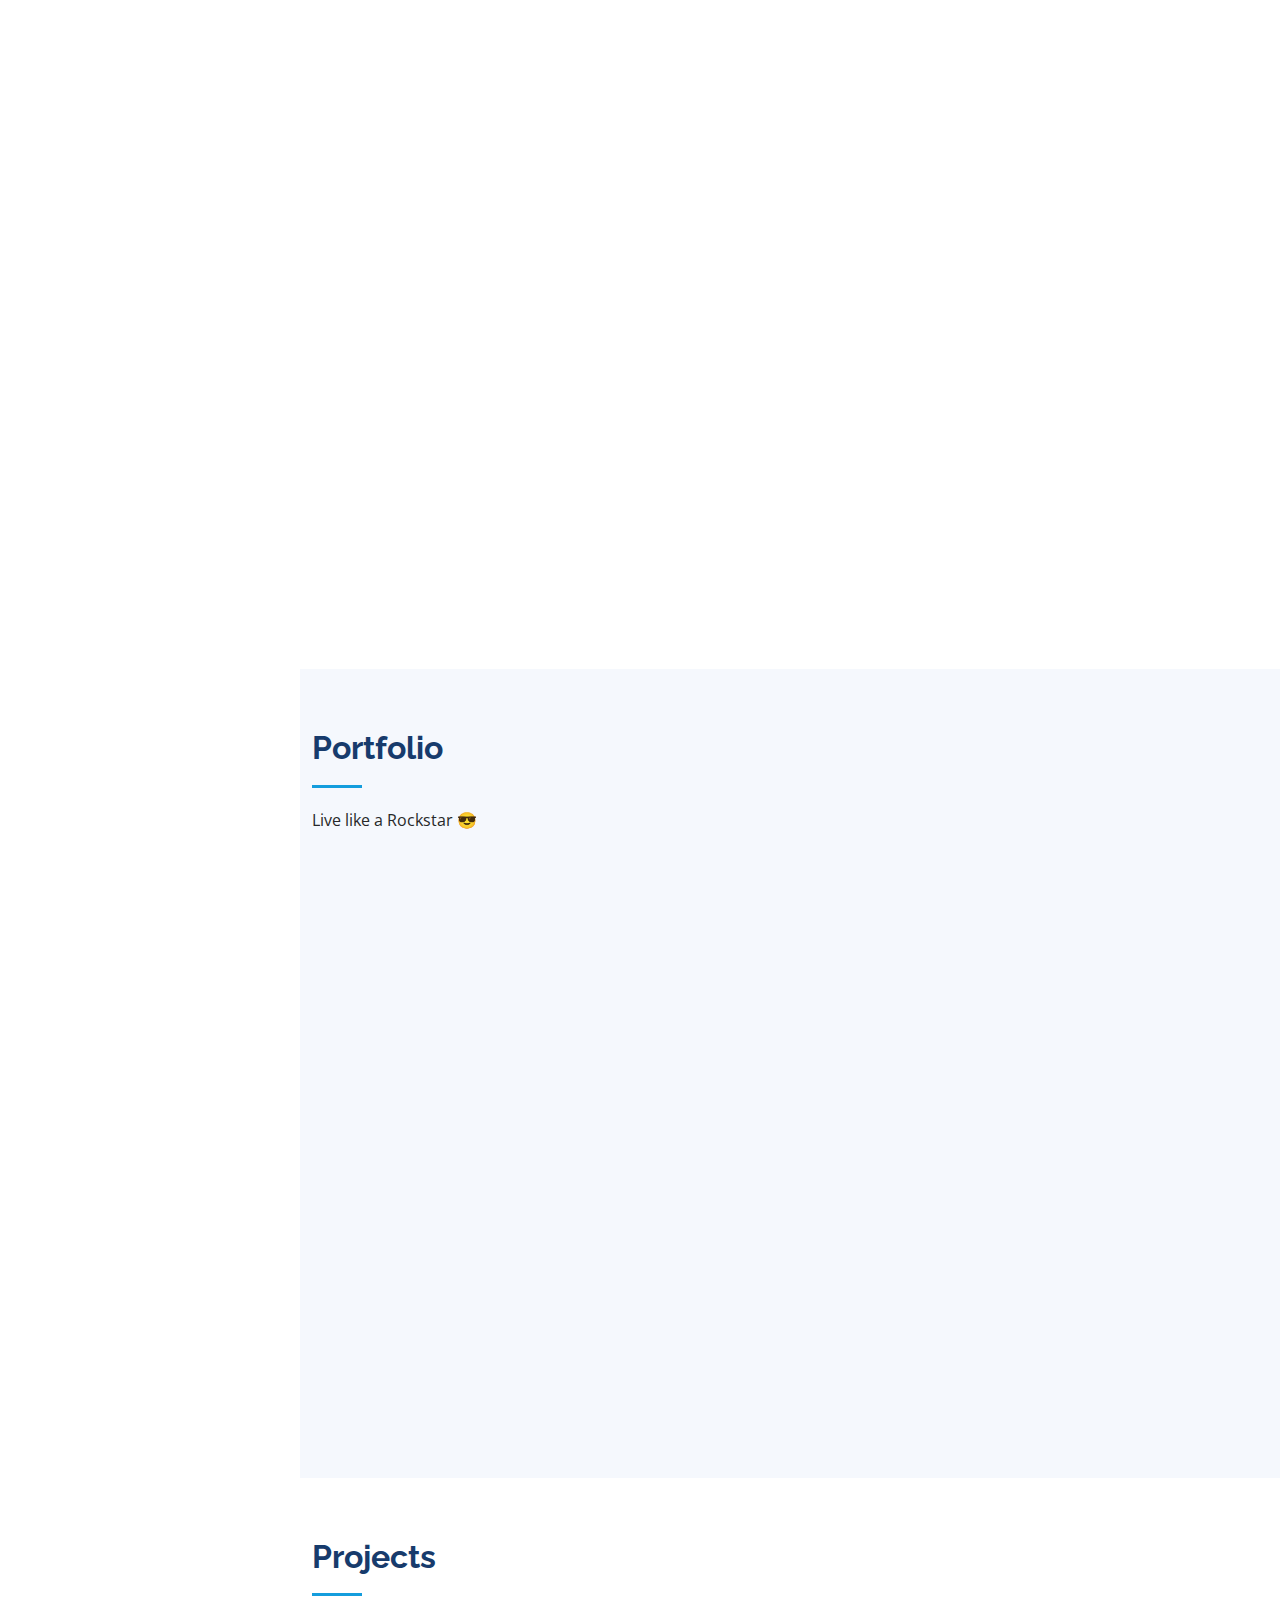
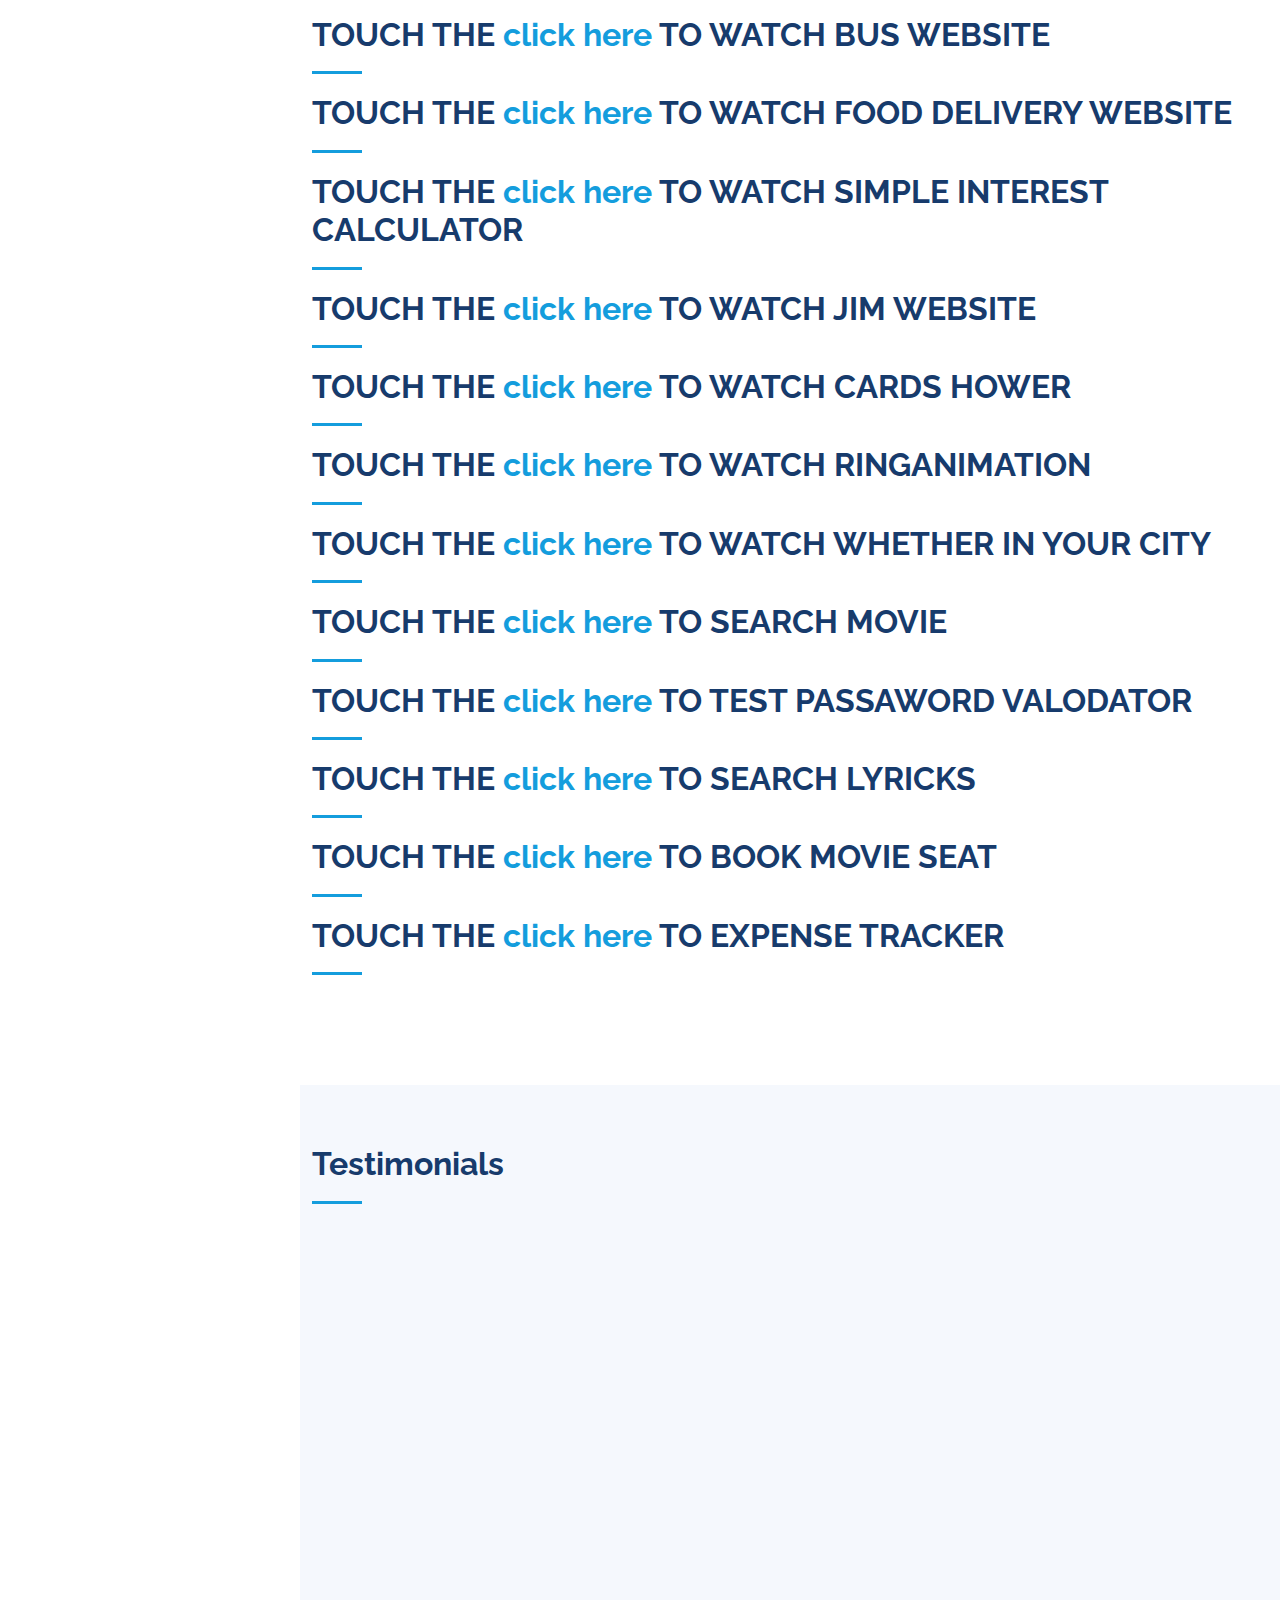
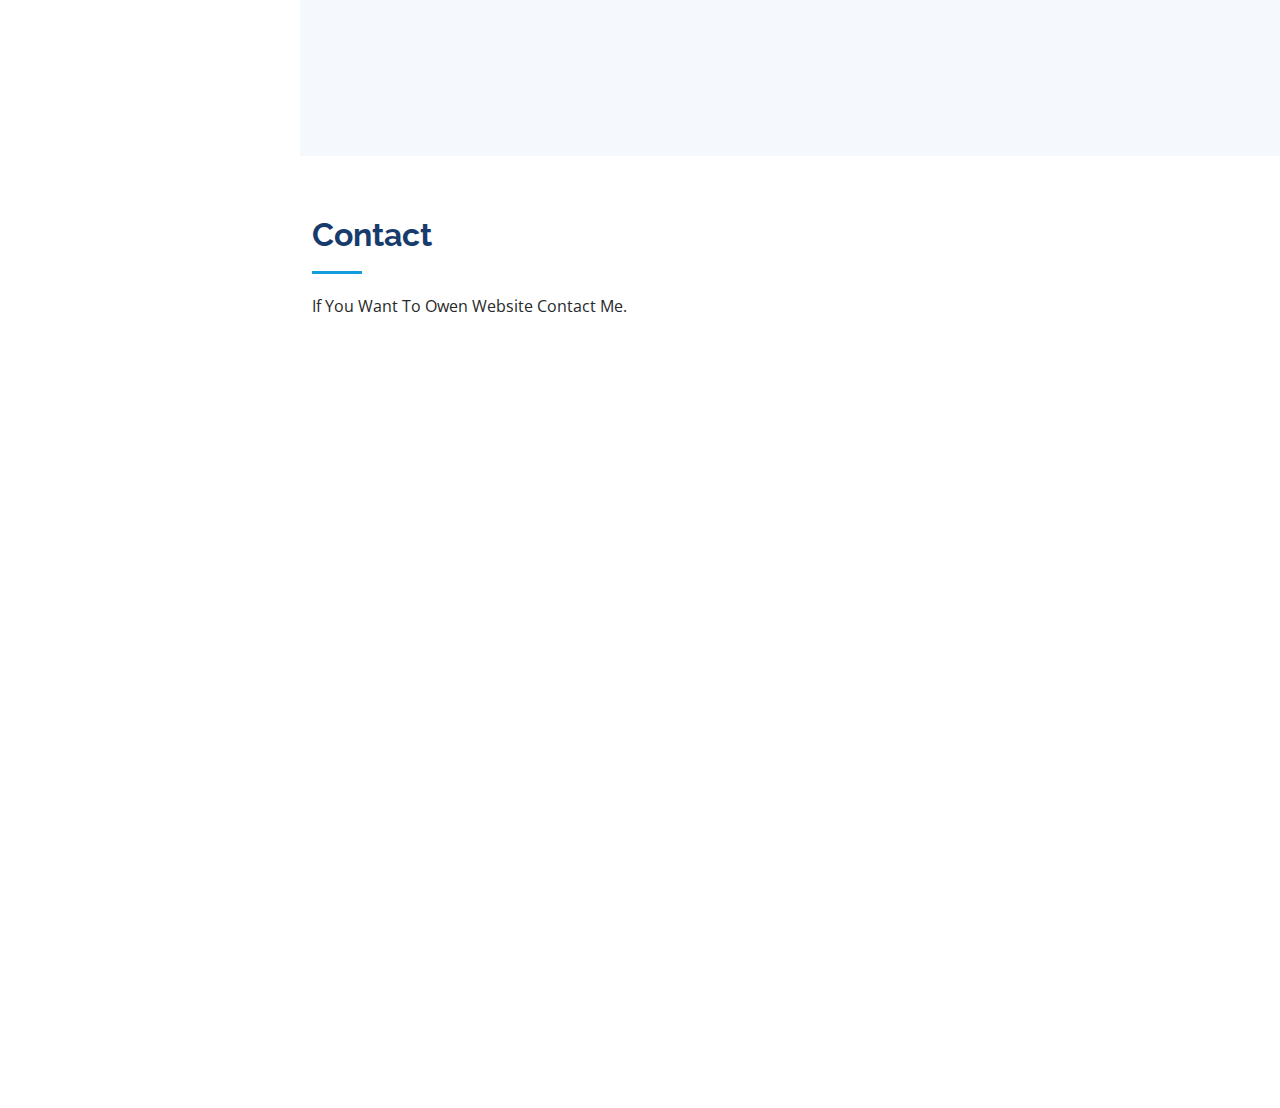
==== commit b6dbf1de: "Update index.html" ====
--- a/index.html
+++ b/index.html
@@ -600,9 +600,9 @@
             </div>
 
           </div>
-                    <div class="col-lg-7 mt-5 mt-lg-0 d-flex align-items-stretch">
-         <!--   <form action="forms/contact.php" method="post" role="form" class="php-email-form"> -->
-              <form action="https://send.pageclip.co/rnIjNzn8Cy7qk4UyPMIRoUu8rqLM4XUB" class="pageclip-form" method="post" role="form">
+          
+          <div class="col-lg-7 mt-5 mt-lg-0 d-flex align-items-stretch">
+            <form action="https://send.pageclip.co/rnIjNzn8Cy7qk4UyPMIRoUu8rqLM4XUB" role="form" class="pageclip-form" method="post">
               <div class="row">
                 <div class="form-group col-md-6">
                   <label for="name">Your Name</label>
@@ -621,11 +621,11 @@
                 <label for="name">Message</label>
                 <textarea class="form-control" name="message" rows="10" required></textarea>
               </div>
-              <div class="my-3">
+              <!-- <div class="my-3">
                 <div class="loading">Loading</div>
                 <div class="error-message"></div>
                 <div class="sent-message">Your message has been sent. Thank you!</div>
-              </div>
+              </div> -->
               <div class="text-center"><button type="submit">Send Message</button></div>
             </form>
           </div>
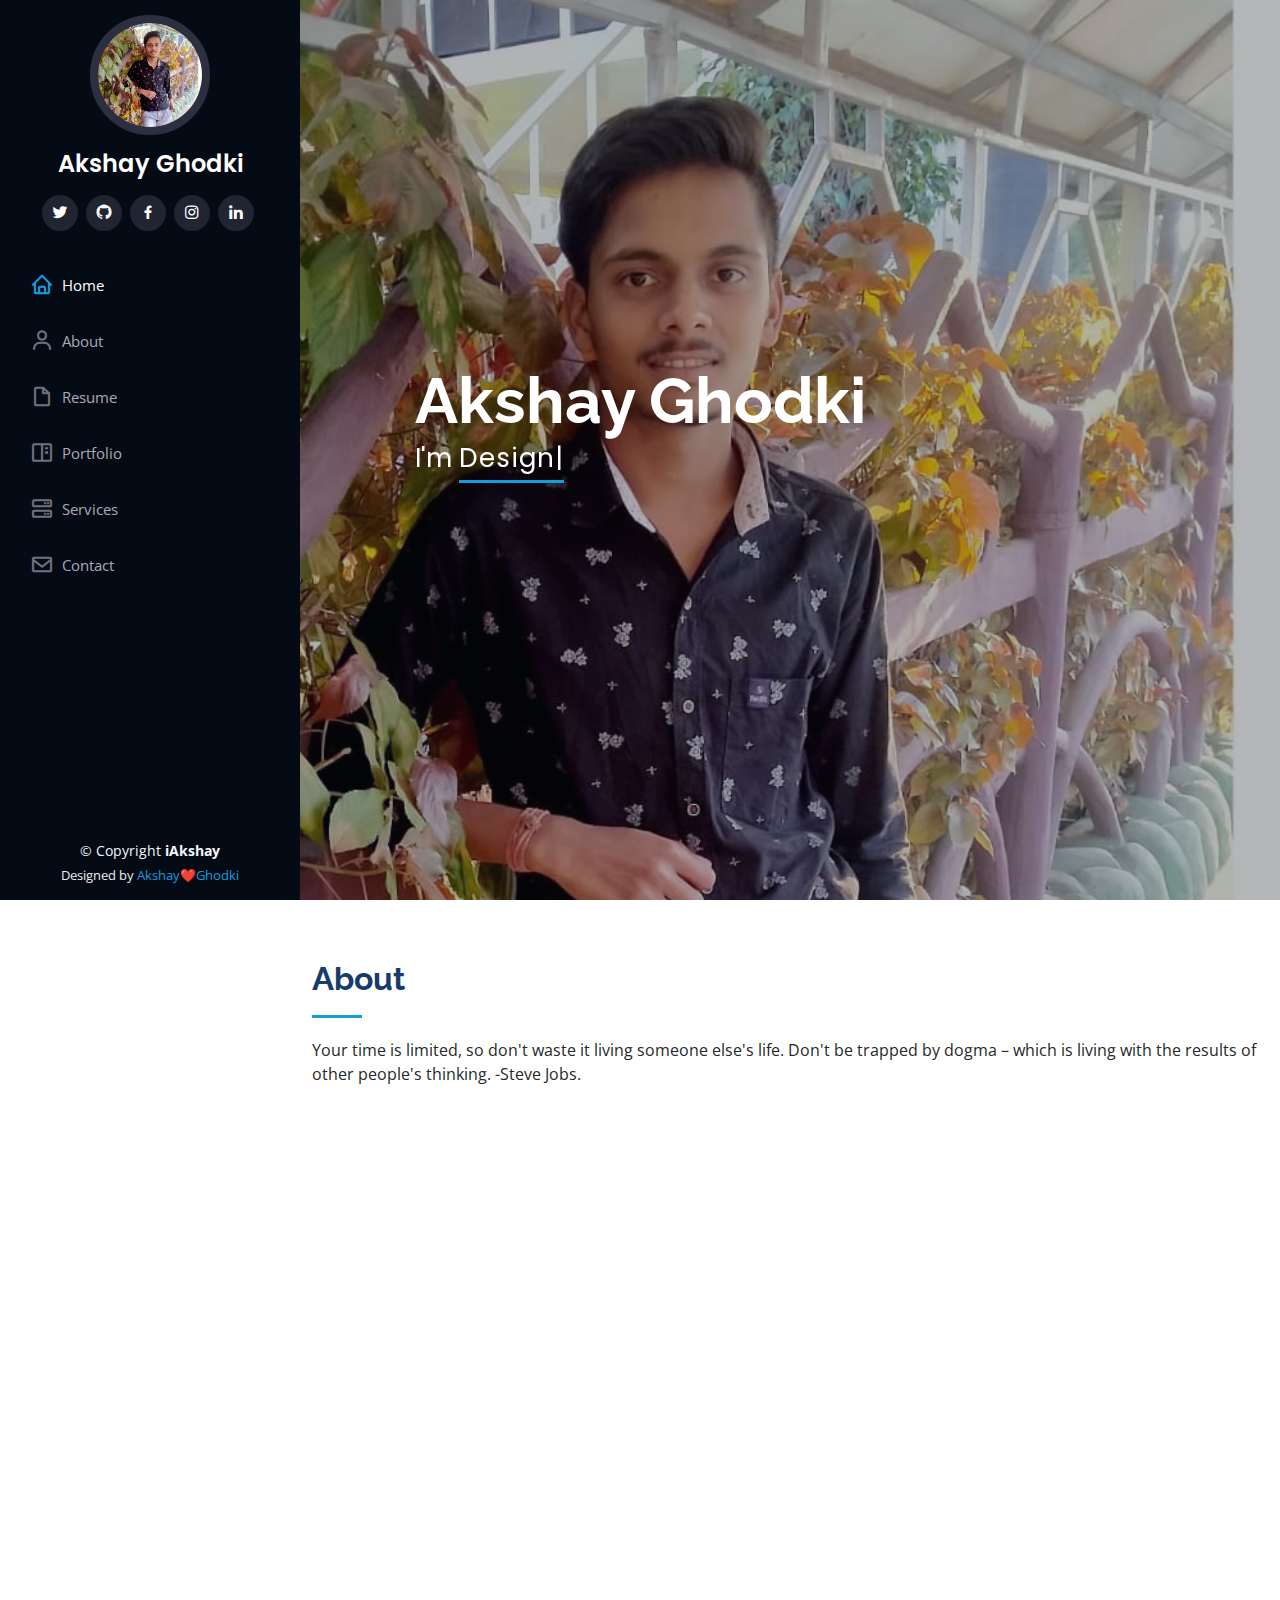
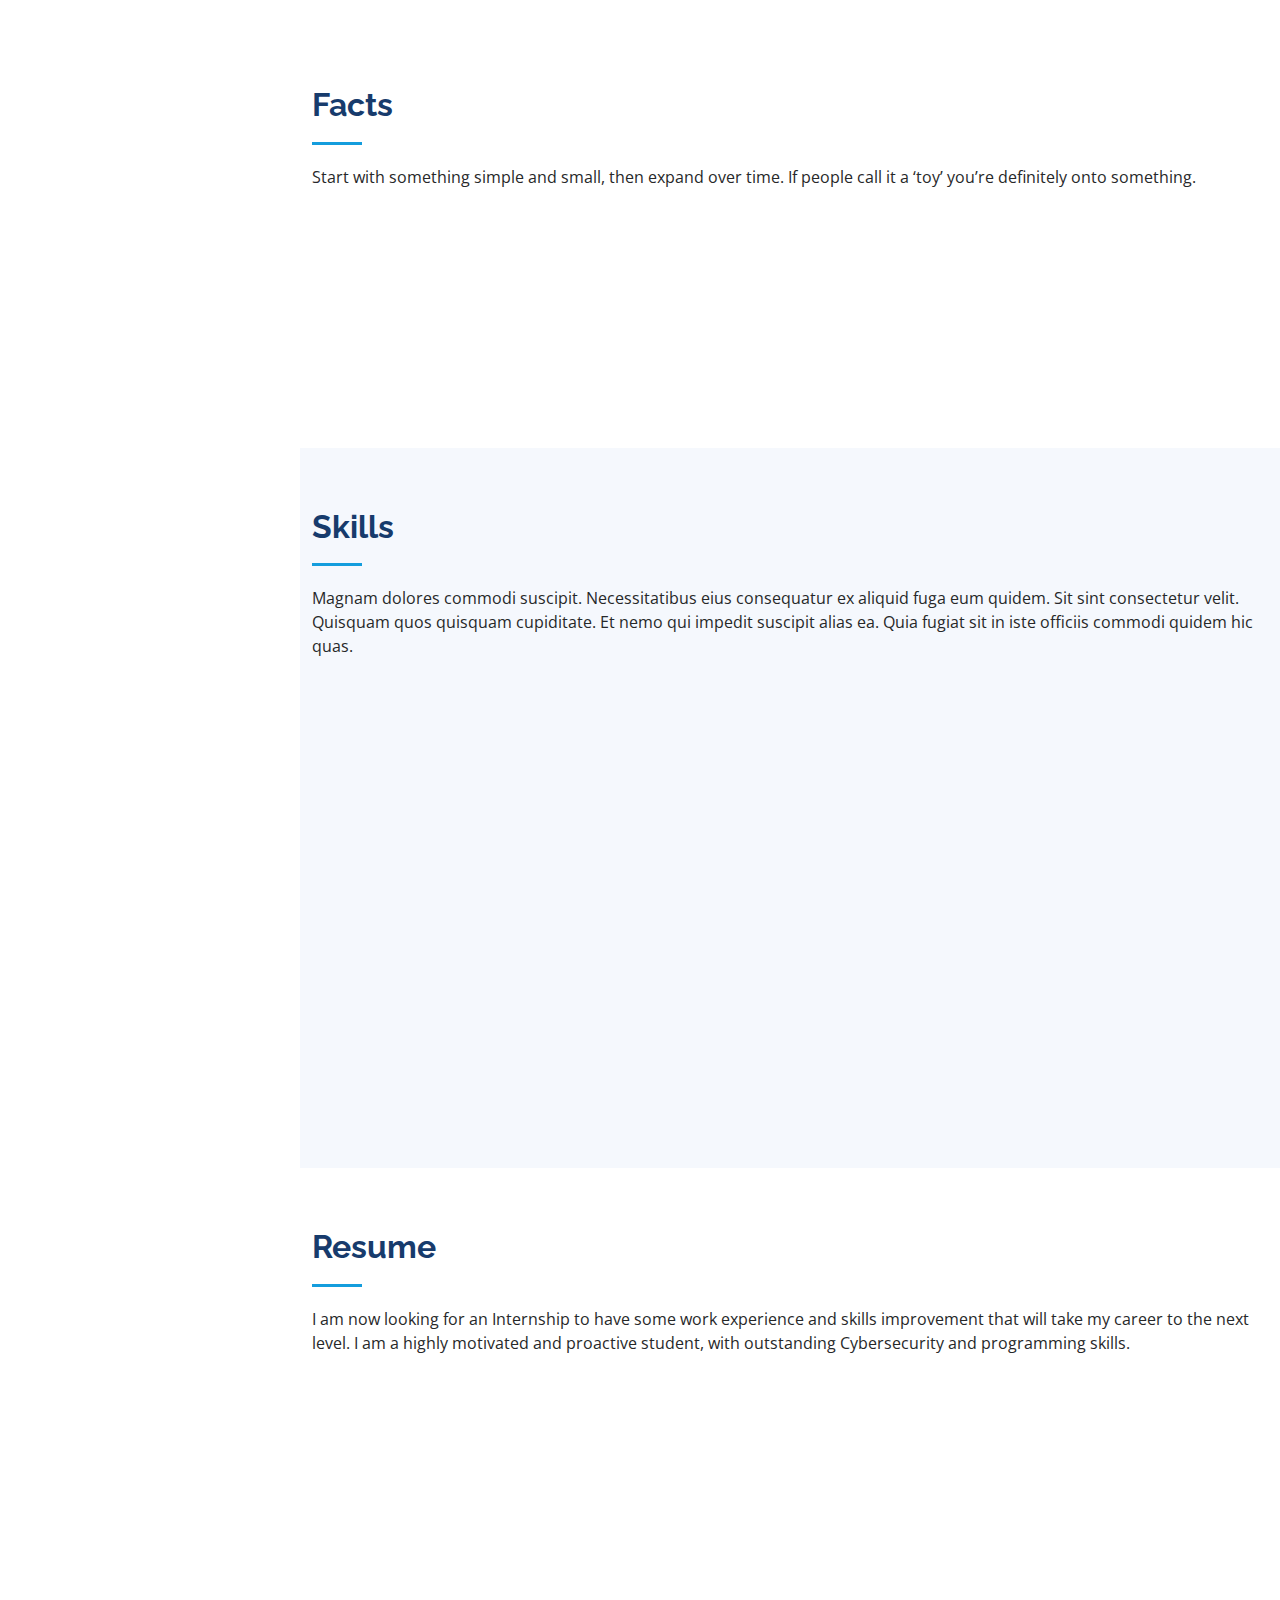
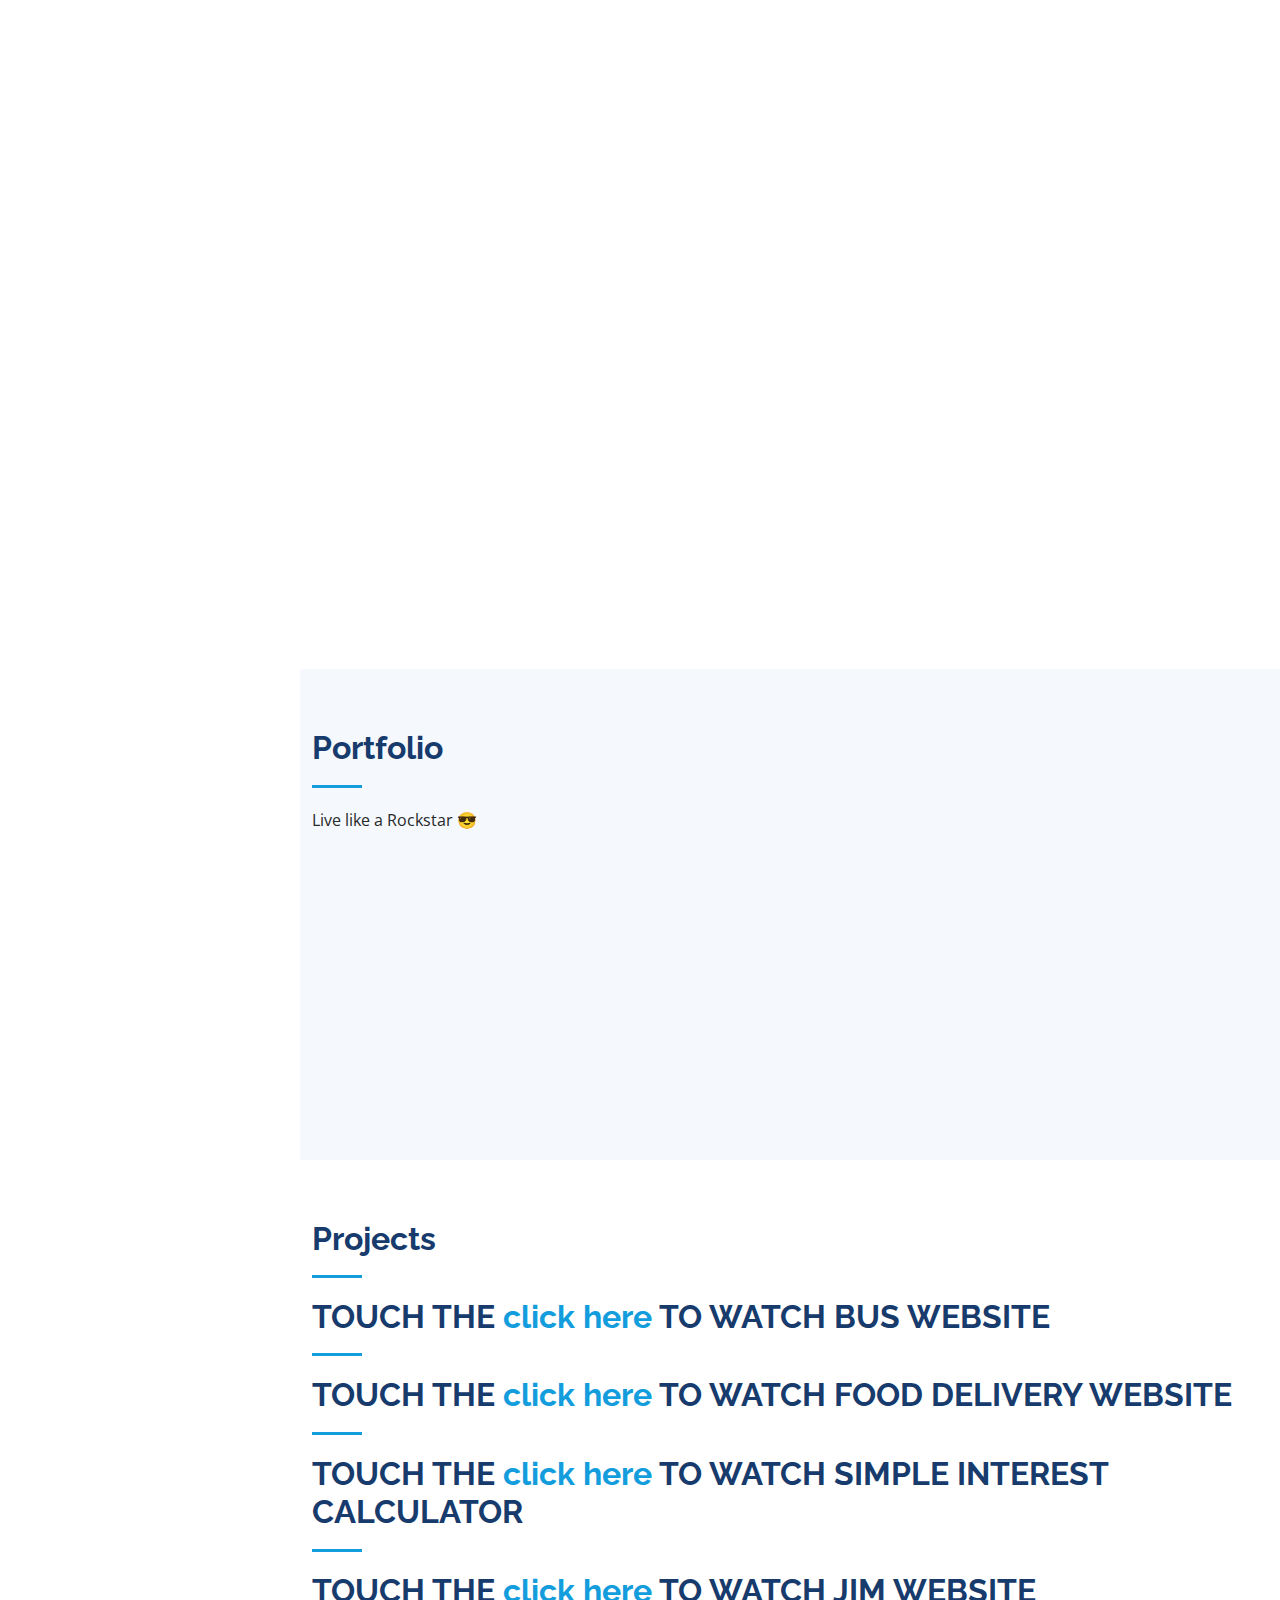
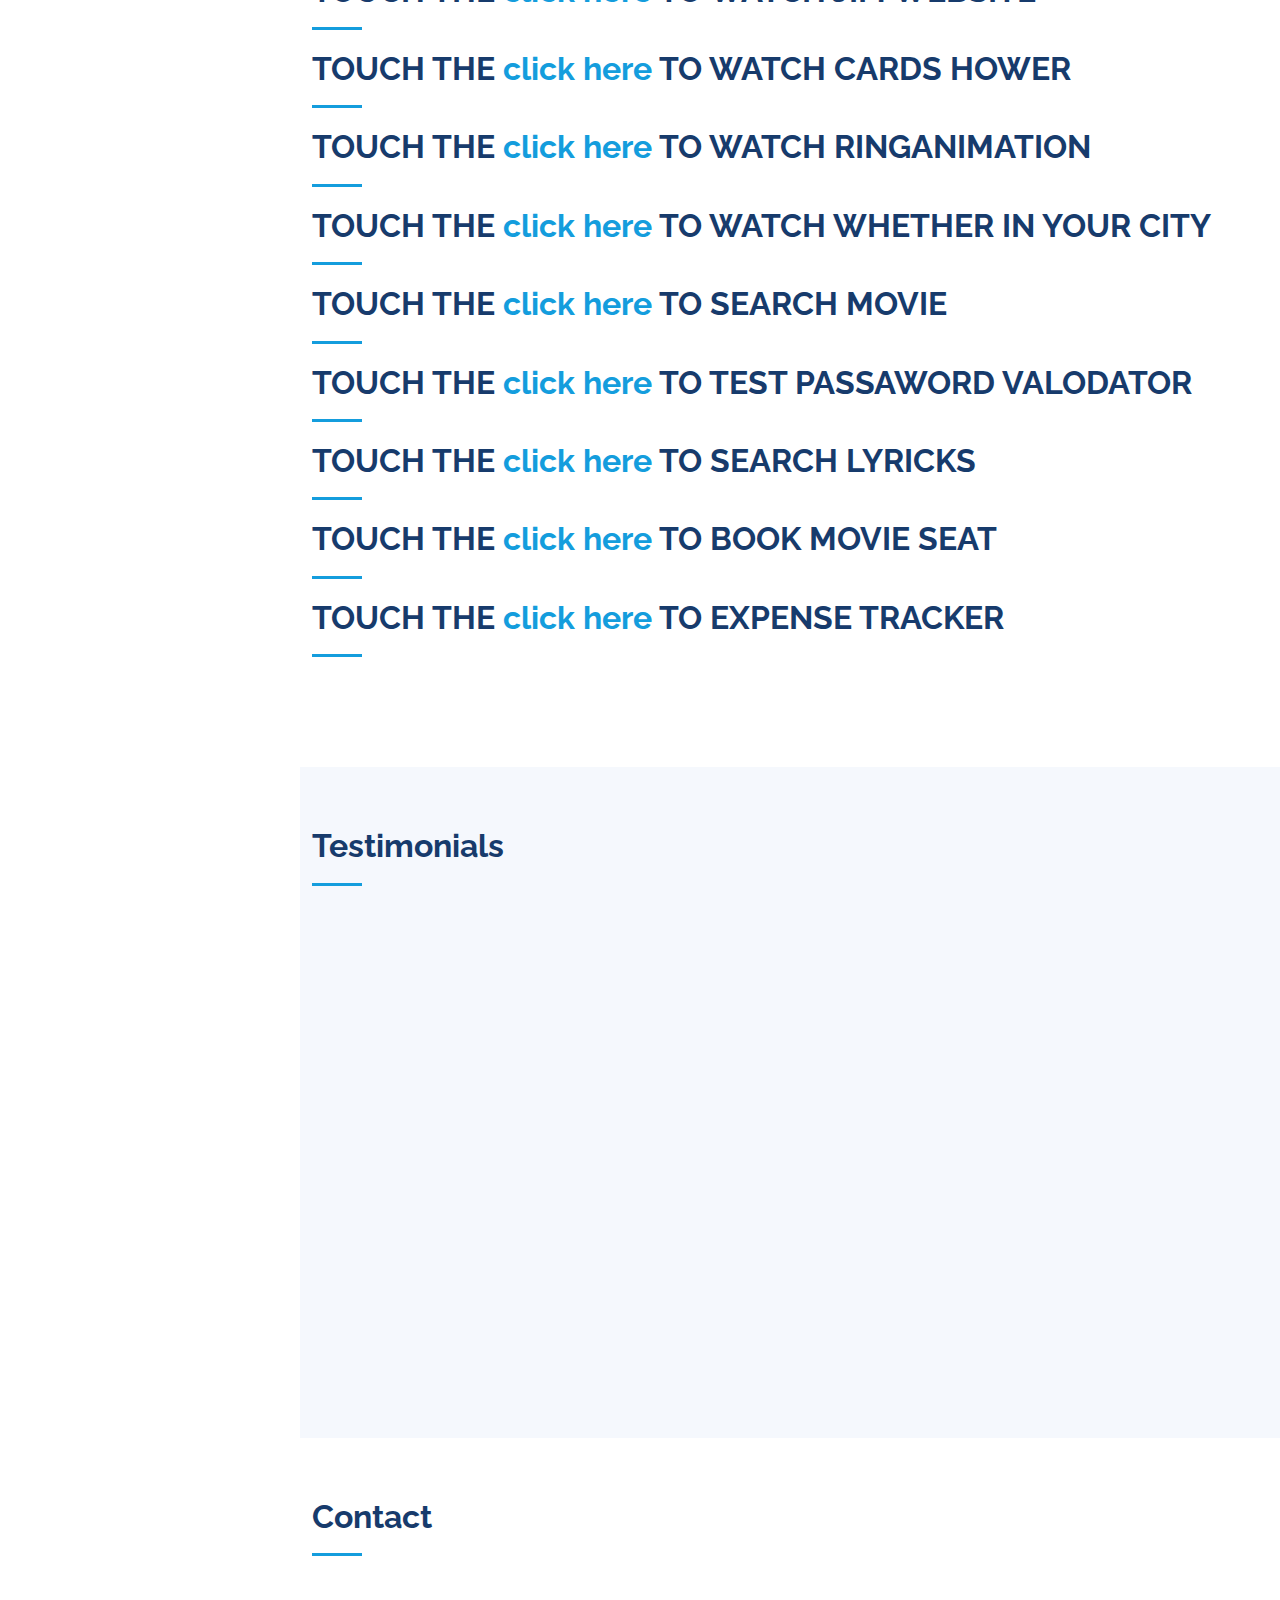
==== commit 9b6da30b: "Update index.html" ====
--- a/index.html
+++ b/index.html
@@ -5,7 +5,7 @@
   <meta charset="utf-8">
   <meta content="width=device-width, initial-scale=1.0" name="viewport">
 
-  <title>iPortfolio Bootstrap Template - Index</title>
+  <title>Akshay Ghodki</title>
   <meta content="" name="description">
   <meta content="" name="keywords">
 
@@ -24,22 +24,15 @@
   <link href="assets/vendor/boxicons/css/boxicons.min.css" rel="stylesheet">
   <link href="assets/vendor/glightbox/css/glightbox.min.css" rel="stylesheet">
   <link href="assets/vendor/swiper/swiper-bundle.min.css" rel="stylesheet">
-  <link rel="stylesheet" href="https://s.pageclip.co/v1/pageclip.css" media="screen">
 
   <!-- Template Main CSS File -->
   <link href="assets/css/style.css" rel="stylesheet">
-
-  <!-- =======================================================
-  * Template Name: iPortfolio - v3.9.1
-  * Template URL: https://bootstrapmade.com/iportfolio-bootstrap-portfolio-websites-template/
-  * Author: BootstrapMade.com
-  * License: https://bootstrapmade.com/license/
-  ======================================================== -->
+  <link rel="stylesheet" href="https://s.pageclip.co/v1/pageclip.css" media="screen">
+
 </head>
 
 <body>
   
-
   <!-- ======= Mobile nav toggle button ======= -->
   <i class="bi bi-list mobile-nav-toggle d-xl-none"></i>
 
@@ -363,9 +356,9 @@
 
           <div class="col-lg-4 col-md-6 portfolio-item filter-app">
             <div class="portfolio-wrap">
-              <img src="https://media-exp1.licdn.com/dms/image/C4D22AQEdoto0St659g/feedshare-shrink_1280/0/1666456253002?e=1669248000&v=beta&t=pB_pHYFztTAkAsGgp6SJ1OC5p6hBWELPFqODoMfmfXQ" alt="" height="450" width="380">
-              <div class="portfolio-links">
-                <a href="https://media-exp1.licdn.com/dms/image/C4D22AQEdoto0St659g/feedshare-shrink_1280/0/1666456253002?e=1669248000&v=beta&t=pB_pHYFztTAkAsGgp6SJ1OC5p6hBWELPFqODoMfmfXQ" title="App 1"><i class="bx bx-plus"></i></a>
+              <img src="https://pbs.twimg.com/media/Ffz3DIBaUAAqM6V?format=jpg&name=360x360" alt="" >
+              <div class="portfolio-links">
+                <a href="https://pbs.twimg.com/media/Ffz3DIBaUAAqM6V?format=jpg&name=360x360" data-gallery="portfolioGallery" class="portfolio-lightbox" title="App 1"><i class="bx bx-plus"></i></a>
                 <a href="portfolio-details.html" title="More Details"><i class="bx bx-link"></i></a>
               </div>
             </div>
@@ -373,9 +366,9 @@
 
           <div class="col-lg-4 col-md-6 portfolio-item filter-web">
             <div class="portfolio-wrap">
-              <img src="https://media-exp1.licdn.com/dms/image/C4D22AQHjF0FmjbT2Zg/feedshare-shrink_1280/0/1666456258567?e=1669248000&v=beta&t=J5f9EYakg90oHvEcplHUwa1QGlO0Tz6ehsro3VsLZX4" class="img-fluid" alt="">
-              <div class="portfolio-links">
-                <a href="https://media-exp1.licdn.com/dms/image/C4D22AQHjF0FmjbT2Zg/feedshare-shrink_1280/0/1666456258567?e=1669248000&v=beta&t=J5f9EYakg90oHvEcplHUwa1QGlO0Tz6ehsro3VsLZX4" data-gallery="portfolioGallery" class="portfolio-lightbox" title="Web 3"><i class="bx bx-plus"></i></a>
+              <img src="https://pbs.twimg.com/media/Ffz3FEiakAE8DP8?format=jpg&name=4096x4096" class="img-fluid" alt="">
+              <div class="portfolio-links">
+                <a href="https://pbs.twimg.com/media/Ffz3FEiakAE8DP8?format=jpg&name=4096x4096" data-gallery="portfolioGallery" class="portfolio-lightbox" title="Web 3"><i class="bx bx-plus"></i></a>
                 <a href="portfolio-details.html" title="More Details"><i class="bx bx-link"></i></a>
               </div>
             </div>
@@ -383,9 +376,9 @@
 
           <div class="col-lg-4 col-md-6 portfolio-item filter-app">
             <div class="portfolio-wrap">
-              <img src="https://media-exp1.licdn.com/dms/image/C4D22AQFq-BAZr6OYOA/feedshare-shrink_2048_1536/0/1666456253700?e=1669248000&v=beta&t=Wsr1pPqs-Zr6gVkEnPwLtJ9kLxYR3--gWVAQtFWx0LA" class="img-fluid" alt="">
-              <div class="portfolio-links">
-                <a href="https://media-exp1.licdn.com/dms/image/C4D22AQFq-BAZr6OYOA/feedshare-shrink_2048_1536/0/1666456253700?e=1669248000&v=beta&t=Wsr1pPqs-Zr6gVkEnPwLtJ9kLxYR3--gWVAQtFWx0LA" data-gallery="portfolioGallery" class="portfolio-lightbox" title="App 2"><i class="bx bx-plus"></i></a>
+              <img src="https://pbs.twimg.com/media/Ffz3GStaUAAk-XJ?format=jpg&name=large" class="img-fluid" alt="">
+              <div class="portfolio-links">
+                <a href="https://pbs.twimg.com/media/Ffz3GStaUAAk-XJ?format=jpg&name=large" data-gallery="portfolioGallery" class="portfolio-lightbox" title="App 2"><i class="bx bx-plus"></i></a>
                 <a href="portfolio-details.html" title="More Details"><i class="bx bx-link"></i></a>
               </div>
             </div>
@@ -393,9 +386,9 @@
 
           <div class="col-lg-4 col-md-6 portfolio-item filter-card">
             <div class="portfolio-wrap">
-              <img src="https://media-exp1.licdn.com/dms/image/C4D22AQHatFqXSiA0pA/feedshare-shrink_800/0/1666456253445?e=1669248000&v=beta&t=xL-WK4Ut8KkJoMv1rLMu_Cmq4vdL2yp_J2gEwJ9Dm1E" class="img-fluid" alt="">
-              <div class="portfolio-links">
-                <a href="https://media-exp1.licdn.com/dms/image/C4D22AQHatFqXSiA0pA/feedshare-shrink_800/0/1666456253445?e=1669248000&v=beta&t=xL-WK4Ut8KkJoMv1rLMu_Cmq4vdL2yp_J2gEwJ9Dm1E" data-gallery="portfolioGallery" class="portfolio-lightbox" title="Card 2"><i class="bx bx-plus"></i></a>
+              <img src="https://pbs.twimg.com/media/Ffz3HEOaYAAlr3f?format=jpg&name=large" class="img-fluid" alt="">
+              <div class="portfolio-links">
+                <a href="https://pbs.twimg.com/media/Ffz3HEOaYAAlr3f?format=jpg&name=large"  data-gallery="portfolioGallery" class="portfolio-lightbox" title="Card 2"><i class="bx bx-plus"></i></a>
                 <a href="portfolio-details.html" title="More Details"><i class="bx bx-link"></i></a>
               </div>
             </div>
@@ -403,9 +396,9 @@
 
           <div class="col-lg-4 col-md-6 portfolio-item filter-web">
             <div class="portfolio-wrap">
-              <img src="https://media-exp1.licdn.com/dms/image/D4D22AQEY9jh2VWgcEw/feedshare-shrink_800/0/1666456253819?e=1669248000&v=beta&t=3kq5Ix8kbXlRQ07uM2j-jtPfNo8WjJ2IcSOV988o1G8" class="img-fluid" alt="">
-              <div class="portfolio-links">
-                <a href="https://media-exp1.licdn.com/dms/image/D4D22AQEY9jh2VWgcEw/feedshare-shrink_800/0/1666456253819?e=1669248000&v=beta&t=3kq5Ix8kbXlRQ07uM2j-jtPfNo8WjJ2IcSOV988o1G8" data-gallery="portfolioGallery" class="portfolio-lightbox" title="Web 2"><i class="bx bx-plus"></i></a>
+              <img src="https://pbs.twimg.com/media/Ffz3NBSacAEwny1?format=jpg&name=4096x4096" class="img-fluid" alt="">
+              <div class="portfolio-links">
+                <a href="https://pbs.twimg.com/media/Ffz3NBSacAEwny1?format=jpg&name=4096x4096"  data-gallery="portfolioGallery" class="bx bx-plus"></i></a>
                 <a href="portfolio-details.html" title="More Details"><i class="bx bx-link"></i></a>
               </div>
             </div>
@@ -413,9 +406,9 @@
 
           <div class="col-lg-4 col-md-6 portfolio-item filter-app">
             <div class="portfolio-wrap">
-              <img src="https://media-exp1.licdn.com/dms/image/C4D22AQEDUcKgcOlKEA/feedshare-shrink_1280/0/1666456252983?e=1669248000&v=beta&t=GcJTLlNbjEGp6KgW2w6PZGhzd3BpflR2dBrtFchDpVc" class="img-fluid" alt="">
-              <div class="portfolio-links">
-                <a href="https://media-exp1.licdn.com/dms/image/C4D22AQEDUcKgcOlKEA/feedshare-shrink_1280/0/1666456252983?e=1669248000&v=beta&t=GcJTLlNbjEGp6KgW2w6PZGhzd3BpflR2dBrtFchDpVc" data-gallery="portfolioGallery" class="portfolio-lightbox" title="App 3"><i class="bx bx-plus"></i></a>
+              <img src="https://pbs.twimg.com/media/Ffz3QNFagAAR6yM?format=jpg&name=large" class="img-fluid" alt="">
+              <div class="portfolio-links">
+                <a href="https://pbs.twimg.com/media/Ffz3QNFagAAR6yM?format=jpg&name=large" data-gallery="portfolioGallery" class="portfolio-lightbox" title="App 3"><i class="bx bx-plus"></i></a>
                 <a href="portfolio-details.html" title="More Details"><i class="bx bx-link"></i></a>
               </div>
             </div>
@@ -423,9 +416,9 @@
 
           <div class="col-lg-4 col-md-6 portfolio-item filter-card">
             <div class="portfolio-wrap">
-              <img src="https://media-exp1.licdn.com/dms/image/C4D22AQH7IgeWenf9vA/feedshare-shrink_2048_1536/0/1666456253282?e=1669248000&v=beta&t=G5n_qx4cFvCvqk4VruWS5heUwZhcZojuJ2aM2m-CXXc" class="img-fluid" alt="">
-              <div class="portfolio-links">
-                <a href="https://media-exp1.licdn.com/dms/image/C4D22AQH7IgeWenf9vA/feedshare-shrink_2048_1536/0/1666456253282?e=1669248000&v=beta&t=G5n_qx4cFvCvqk4VruWS5heUwZhcZojuJ2aM2m-CXXc" data-gallery="portfolioGallery" class="portfolio-lightbox" title="Card 1"><i class="bx bx-plus"></i></a>
+              <img src="https://pbs.twimg.com/media/Ffz3PB5aAAAnzmf?format=jpg&name=large" class="img-fluid" alt="">
+              <div class="portfolio-links">
+                <a href="https://pbs.twimg.com/media/Ffz3PB5aAAAnzmf?format=jpg&name=large" data-gallery="portfolioGallery" class="portfolio-lightbox" title="Card 1"><i class="bx bx-plus"></i></a>
                 <a href="portfolio-details.html" title="More Details"><i class="bx bx-link"></i></a>
               </div>
             </div>
@@ -433,9 +426,9 @@
 
           <div class="col-lg-4 col-md-6 portfolio-item filter-card">
             <div class="portfolio-wrap">
-              <img src="https://media-exp1.licdn.com/dms/image/D4D22AQHrCY13DrSUtg/feedshare-shrink_1280/0/1666456258057?e=1669248000&v=beta&t=DUB5PmxwuoWNNXP9PCudKhhZb7dDw2aqVa9wDY_0p-U" class="img-fluid" alt="">
-              <div class="portfolio-links">
-                <a href="https://media-exp1.licdn.com/dms/image/D4D22AQHrCY13DrSUtg/feedshare-shrink_1280/0/1666456258057?e=1669248000&v=beta&t=DUB5PmxwuoWNNXP9PCudKhhZb7dDw2aqVa9wDY_0p-U" data-gallery="portfolioGallery" class="portfolio-lightbox" title="Card 3"><i class="bx bx-plus"></i></a>
+              <img src="https://pbs.twimg.com/media/Ffz3OpvaEAETagl?format=jpg&name=large" class="img-fluid" alt="">
+              <div class="portfolio-links">
+                <a href="https://pbs.twimg.com/media/Ffz3OpvaEAETagl?format=jpg&name=large" data-gallery="portfolioGallery" class="portfolio-lightbox" title="Card 3"><i class="bx bx-plus"></i></a>
                 <a href="portfolio-details.html" title="More Details"><i class="bx bx-link"></i></a>
               </div>
             </div>
@@ -571,7 +564,7 @@
 
         <div class="section-title">
           <h2>Contact</h2>
-          <p>If You Want To Owen Website Contact Me.</p>
+          
         </div>
 
         <div class="row" data-aos="fade-in">
@@ -602,7 +595,7 @@
           </div>
           
           <div class="col-lg-7 mt-5 mt-lg-0 d-flex align-items-stretch">
-            <form action="https://send.pageclip.co/rnIjNzn8Cy7qk4UyPMIRoUu8rqLM4XUB" role="form" class="pageclip-form" method="post">
+            <form action="https://send.pageclip.co/FM4bW8hujyhKxpLfUuAMSoPoYEWRolpO" role="form" class="pageclip-form" method="post">
               <div class="row">
                 <div class="form-group col-md-6">
                   <label for="name">Your Name</label>
@@ -613,7 +606,7 @@
                   <input type="email" class="form-control" name="email" id="email" required>
                 </div>
               </div>
-              <div class="form-group">
+               <div class="form-group">
                 <label for="name">Subject</label>
                 <input type="text" class="form-control" name="subject" id="subject" required>
               </div>
@@ -665,7 +658,7 @@
   <script src="assets/vendor/swiper/swiper-bundle.min.js"></script>
   <script src="assets/vendor/typed.js/typed.min.js"></script>
   <script src="assets/vendor/waypoints/noframework.waypoints.js"></script>
-  <script src="assets/vendor/php-email-form/validate.js"></script>
+  <!--  <script src="assets/vendor/php-email-form/validate.js"></script> -->
 
   <!-- Template Main JS File -->
   <script src="assets/js/main.js"></script>
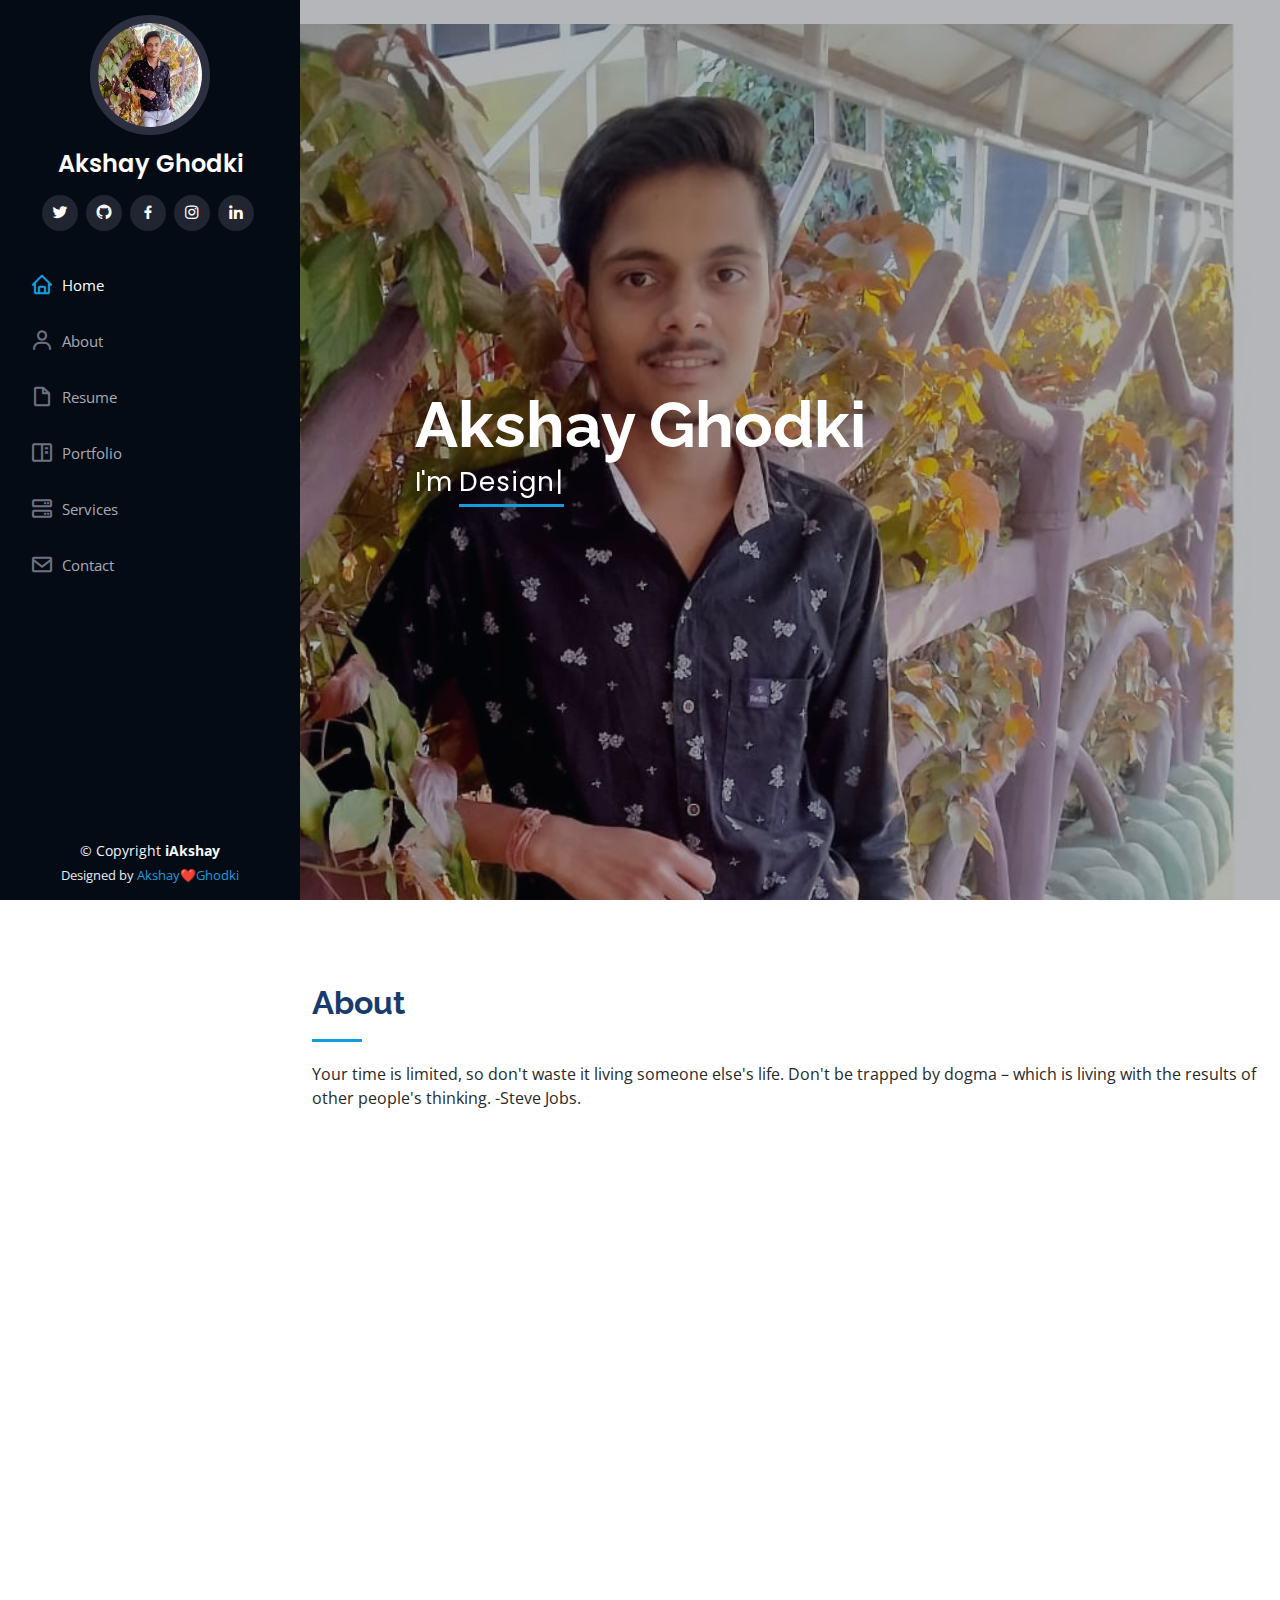
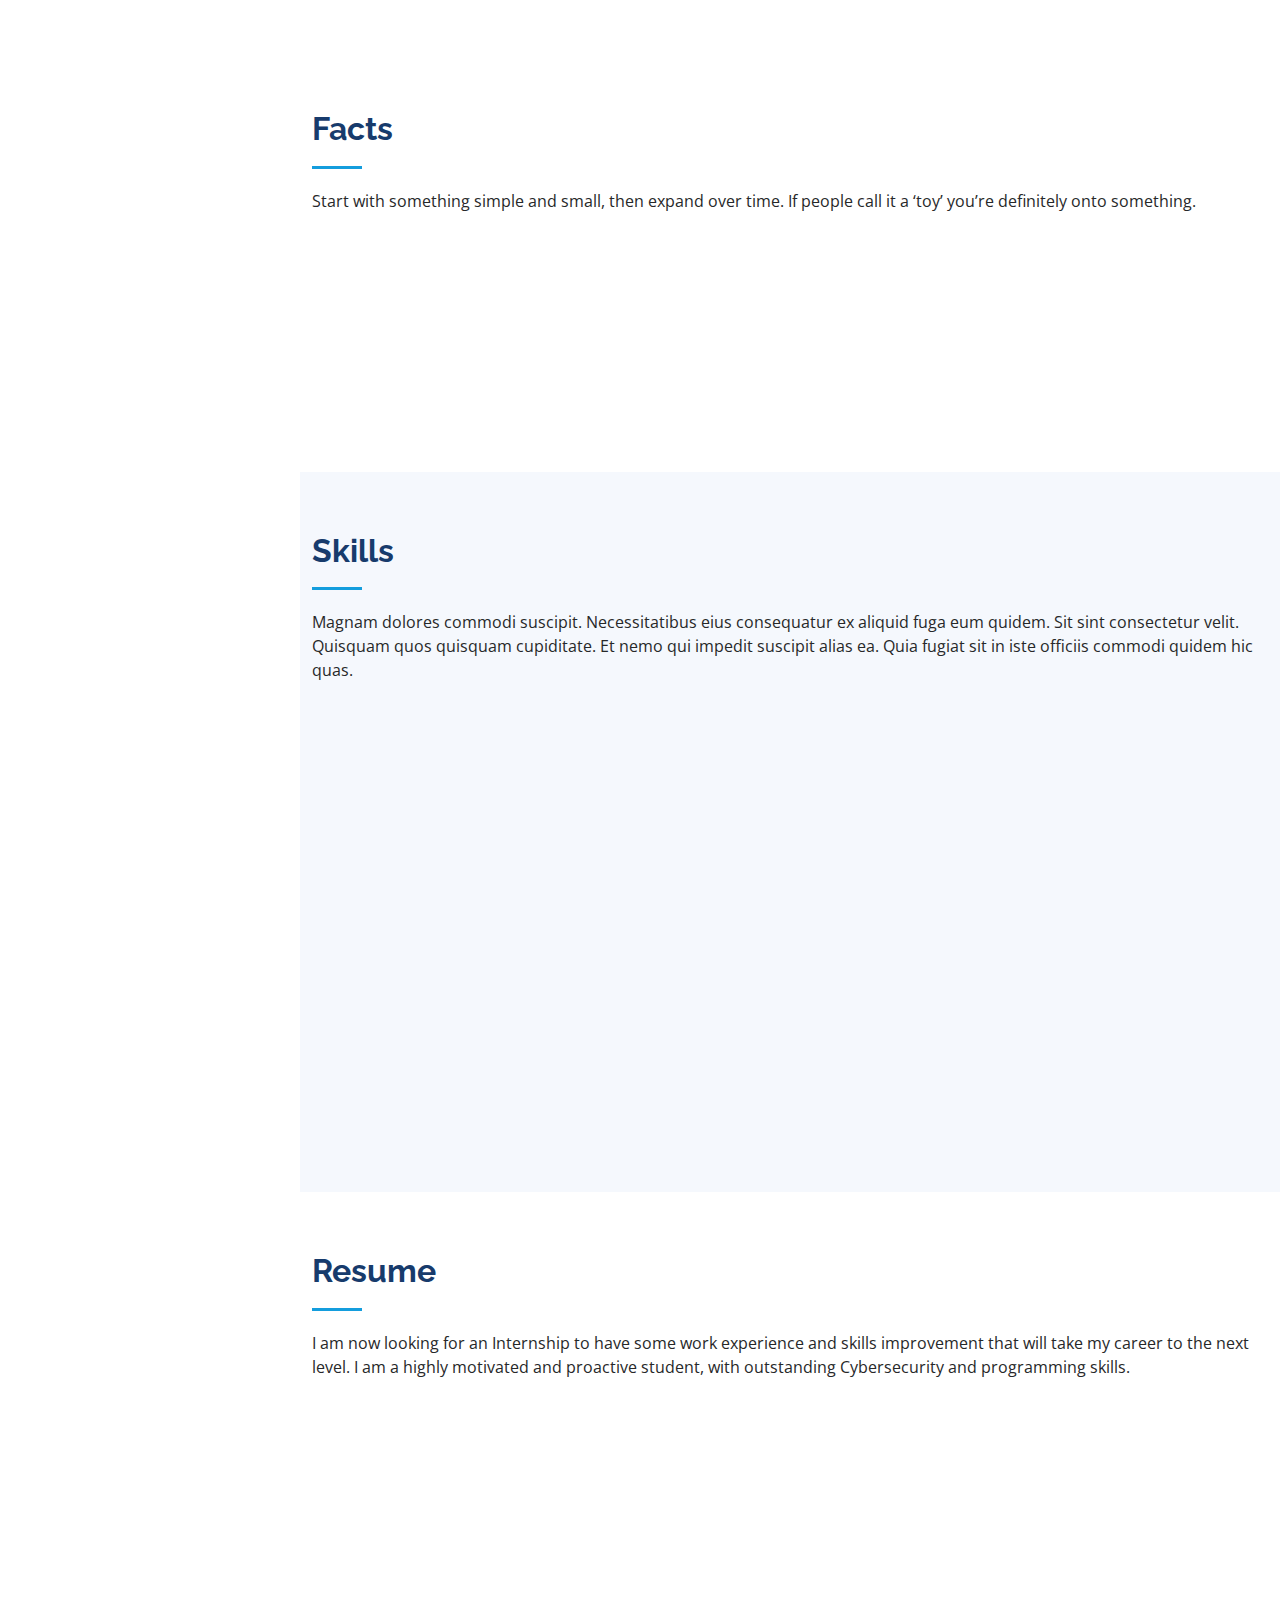
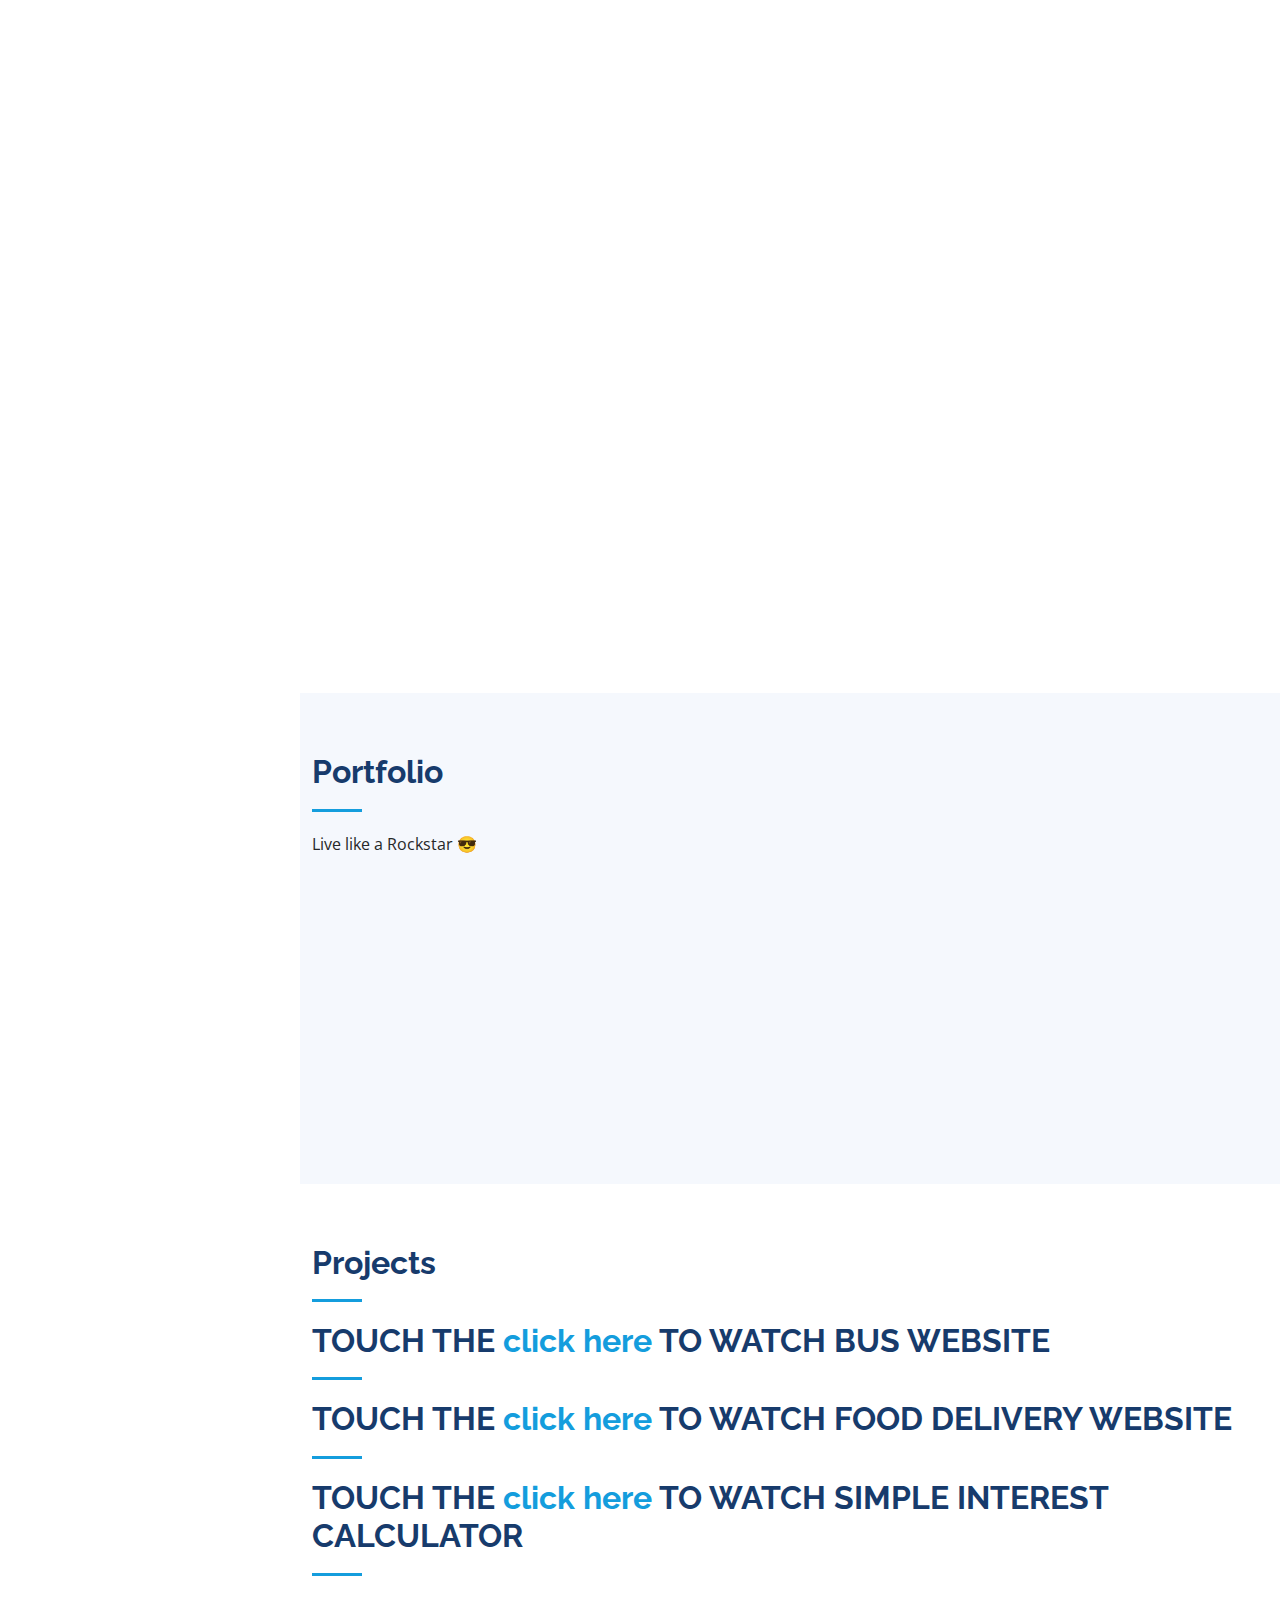
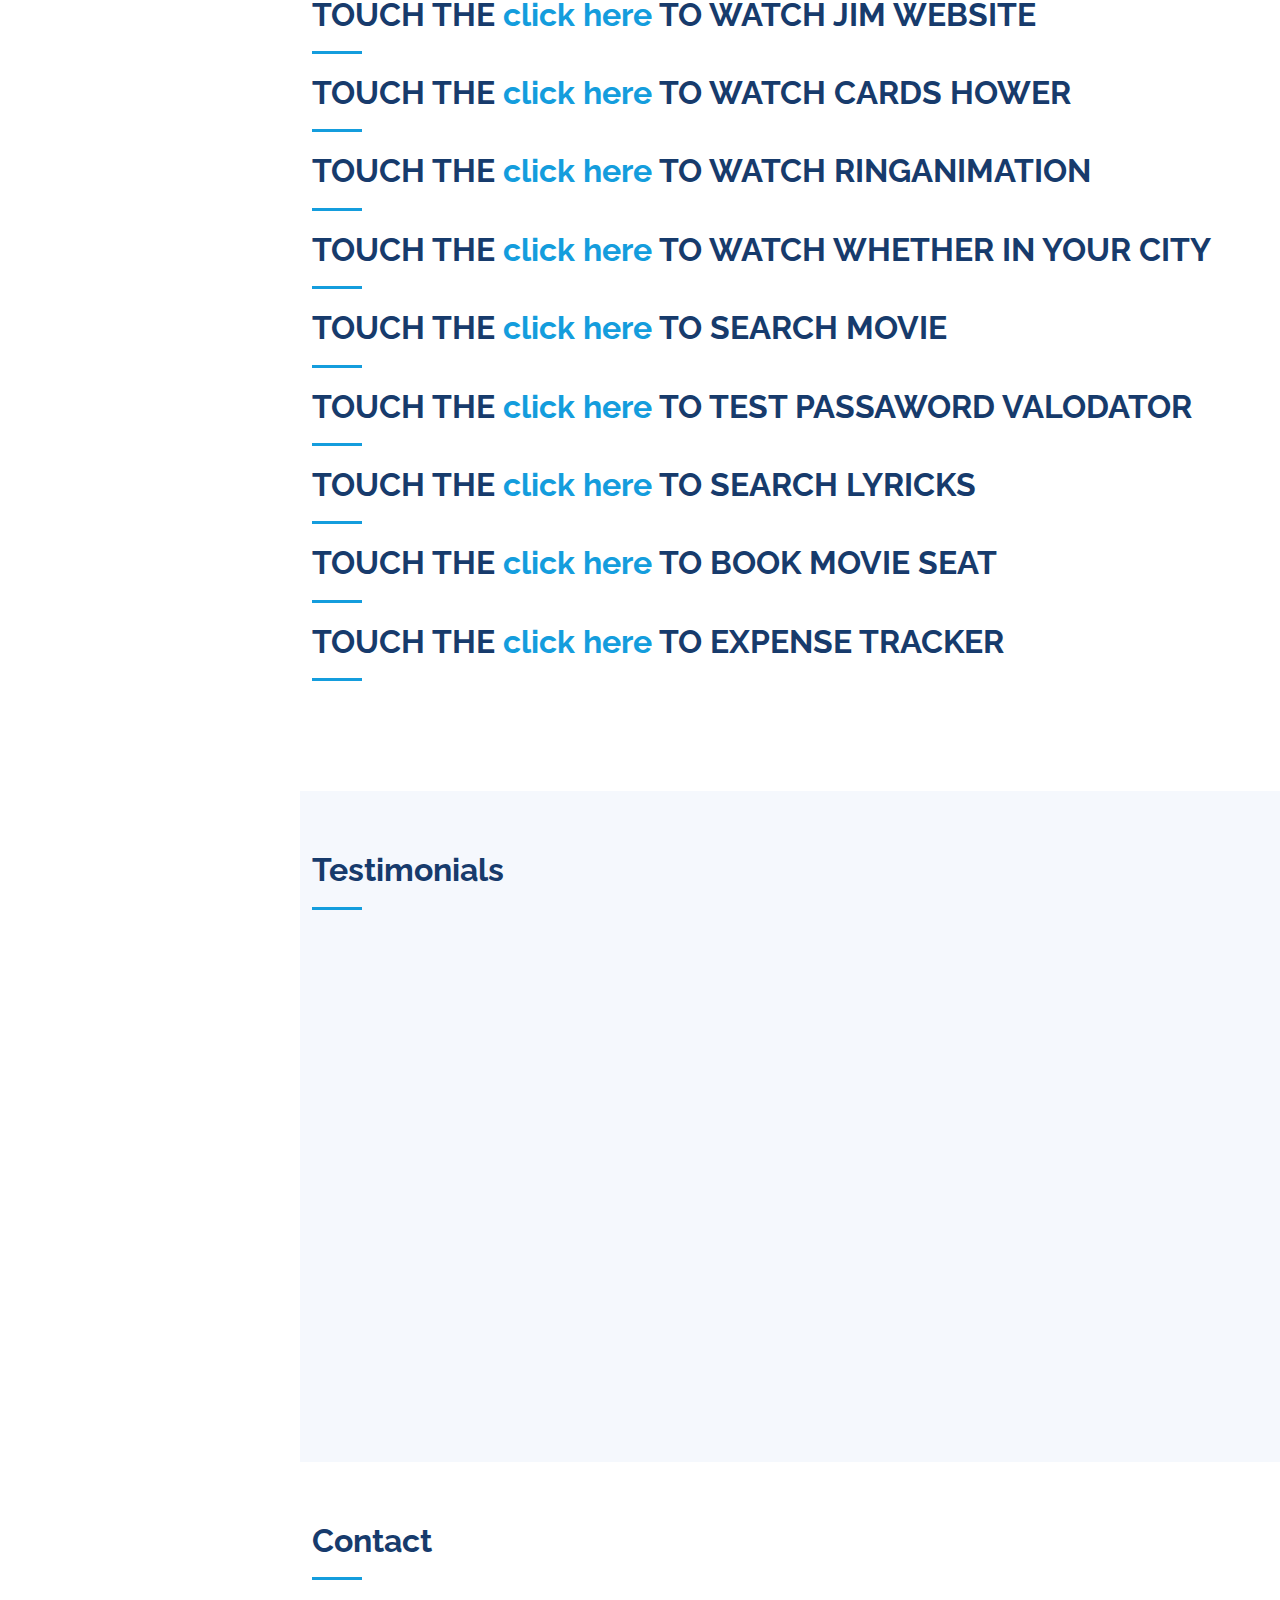
==== commit e779e5d5: "Update index.html" ====
--- a/index.html
+++ b/index.html
@@ -27,7 +27,7 @@
 
   <!-- Template Main CSS File -->
   <link href="assets/css/style.css" rel="stylesheet">
-  <link rel="stylesheet" href="https://s.pageclip.co/v1/pageclip.css" media="screen">
+  <-- <link rel="stylesheet" href="https://s.pageclip.co/v1/pageclip.css" media="screen"> -->
 
 </head>
 
@@ -454,18 +454,18 @@
 
     <div class="section-title">
       <h2>Projects</h2>
-      <h2 id="demo1" onmouseover="mouseOver()" onmouseout="mouseOut()">TOUCH THE <a href= " https://akshayghodki.github.io/Akshay-bus-service/">click here</a> TO WATCH BUS WEBSITE</h2>
-      <h2 id="demo1" onmouseover="mouseOver()" onmouseout="mouseOut()">TOUCH THE <a href= " https://akshayghodki.github.io/akshayfoods.github.io/">click here</a> TO WATCH FOOD DELIVERY WEBSITE</h2>
-      <h2 id="demo1" onmouseover="mouseOver()" onmouseout="mouseOut()">TOUCH THE <a href= "https://akshayghodki.github.io/agcalculator.github.io/">click here</a> TO WATCH SIMPLE INTEREST CALCULATOR</h2>
-      <h2 id="demo1" onmouseover="mouseOver()" onmouseout="mouseOut()">TOUCH THE <a href= " https://akshayghodki.github.io/Akshayjim.github.io/">click here</a> TO WATCH JIM WEBSITE</h2>
-      <h2 id="demo1" onmouseover="mouseOver()" onmouseout="mouseOut()">TOUCH THE <a href= "https://akshayghodki.github.io/Agcards.github.io/">click here</a> TO WATCH CARDS HOWER </h2>
-      <h2 id="demo1" onmouseover="mouseOver()" onmouseout="mouseOut()">TOUCH THE <a href= " https://akshayghodki.github.io/Ag-ringanimation.github.io/">click here</a> TO WATCH RINGANIMATION</h2>
-      <h2 id="demo1" onmouseover="mouseOver()" onmouseout="mouseOut()">TOUCH THE <a href= " https://akshayghodki.github.io/Ag-whether-gitghub.io/">click here</a> TO WATCH WHETHER IN YOUR CITY</h2>
-      <h2 id="demo1" onmouseover="mouseOver()" onmouseout="mouseOut()">TOUCH THE <a href= " https://akshayghodki.github.io/Akshaymovie.github.io/">click here</a> TO SEARCH MOVIE</h2>
-      <h2 id="demo1" onmouseover="mouseOver()" onmouseout="mouseOut()">TOUCH THE <a href= "https://akshayghodki.github.io/AG-password-validator/">click here</a> TO TEST PASSAWORD VALODATOR</h2>
-      <h2 id="demo1" onmouseover="mouseOver()" onmouseout="mouseOut()">TOUCH THE <a href= "https://akshayghodki.github.io/Akshaylyricsweb.github.io/">click here</a> TO SEARCH LYRICKS</h2>
-      <h2 id="demo1" onmouseover="mouseOver()" onmouseout="mouseOut()">TOUCH THE <a href= "https://akshayghodki.github.io/Agmoviesesat.githun.io/">click here</a> TO BOOK MOVIE SEAT</h2>
-      <h2 id="demo1" onmouseover="mouseOver()" onmouseout="mouseOut()">TOUCH THE <a href= "https://akshayghodki.github.io/Ag-expense-tracker.github.io/">click here</a> TO EXPENSE TRACKER</h2>
+      <h2 class="demo1" onmouseover="mouseOver()" onmouseout="mouseOut()">TOUCH THE <a href= " https://akshayghodki.github.io/Akshay-bus-service/">click here</a> TO WATCH BUS WEBSITE</h2>
+      <h2 class="demo1" onmouseover="mouseOver()" onmouseout="mouseOut()">TOUCH THE <a href= " https://akshayghodki.github.io/akshayfoods.github.io/">click here</a> TO WATCH FOOD DELIVERY WEBSITE</h2>
+      <h2 class="demo1" onmouseover="mouseOver()" onmouseout="mouseOut()">TOUCH THE <a href= "https://akshayghodki.github.io/agcalculator.github.io/">click here</a> TO WATCH SIMPLE INTEREST CALCULATOR</h2>
+      <h2 class="demo1" onmouseover="mouseOver()" onmouseout="mouseOut()">TOUCH THE <a href= " https://akshayghodki.github.io/Akshayjim.github.io/">click here</a> TO WATCH JIM WEBSITE</h2>
+      <h2 class="demo1" onmouseover="mouseOver()" onmouseout="mouseOut()">TOUCH THE <a href= "https://akshayghodki.github.io/Agcards.github.io/">click here</a> TO WATCH CARDS HOWER </h2>
+      <h2 class="demo1" onmouseover="mouseOver()" onmouseout="mouseOut()">TOUCH THE <a href= " https://akshayghodki.github.io/Ag-ringanimation.github.io/">click here</a> TO WATCH RINGANIMATION</h2>
+      <h2 class="demo1" onmouseover="mouseOver()" onmouseout="mouseOut()">TOUCH THE <a href= " https://akshayghodki.github.io/Ag-whether-gitghub.io/">click here</a> TO WATCH WHETHER IN YOUR CITY</h2>
+      <h2 class="demo1" onmouseover="mouseOver()" onmouseout="mouseOut()">TOUCH THE <a href= " https://akshayghodki.github.io/Akshaymovie.github.io/">click here</a> TO SEARCH MOVIE</h2>
+      <h2 class="demo1" onmouseover="mouseOver()" onmouseout="mouseOut()">TOUCH THE <a href= "https://akshayghodki.github.io/AG-password-validator/">click here</a> TO TEST PASSAWORD VALODATOR</h2>
+      <h2 class="demo1" onmouseover="mouseOver()" onmouseout="mouseOut()">TOUCH THE <a href= "https://akshayghodki.github.io/Akshaylyricsweb.github.io/">click here</a> TO SEARCH LYRICKS</h2>
+      <h2 class="demo1" onmouseover="mouseOver()" onmouseout="mouseOut()">TOUCH THE <a href= "https://akshayghodki.github.io/Agmoviesesat.githun.io/">click here</a> TO BOOK MOVIE SEAT</h2>
+      <h2 class="demo1" onmouseover="mouseOver()" onmouseout="mouseOut()">TOUCH THE <a href= "https://akshayghodki.github.io/Ag-expense-tracker.github.io/">click here</a> TO EXPENSE TRACKER</h2>
 
       
 
